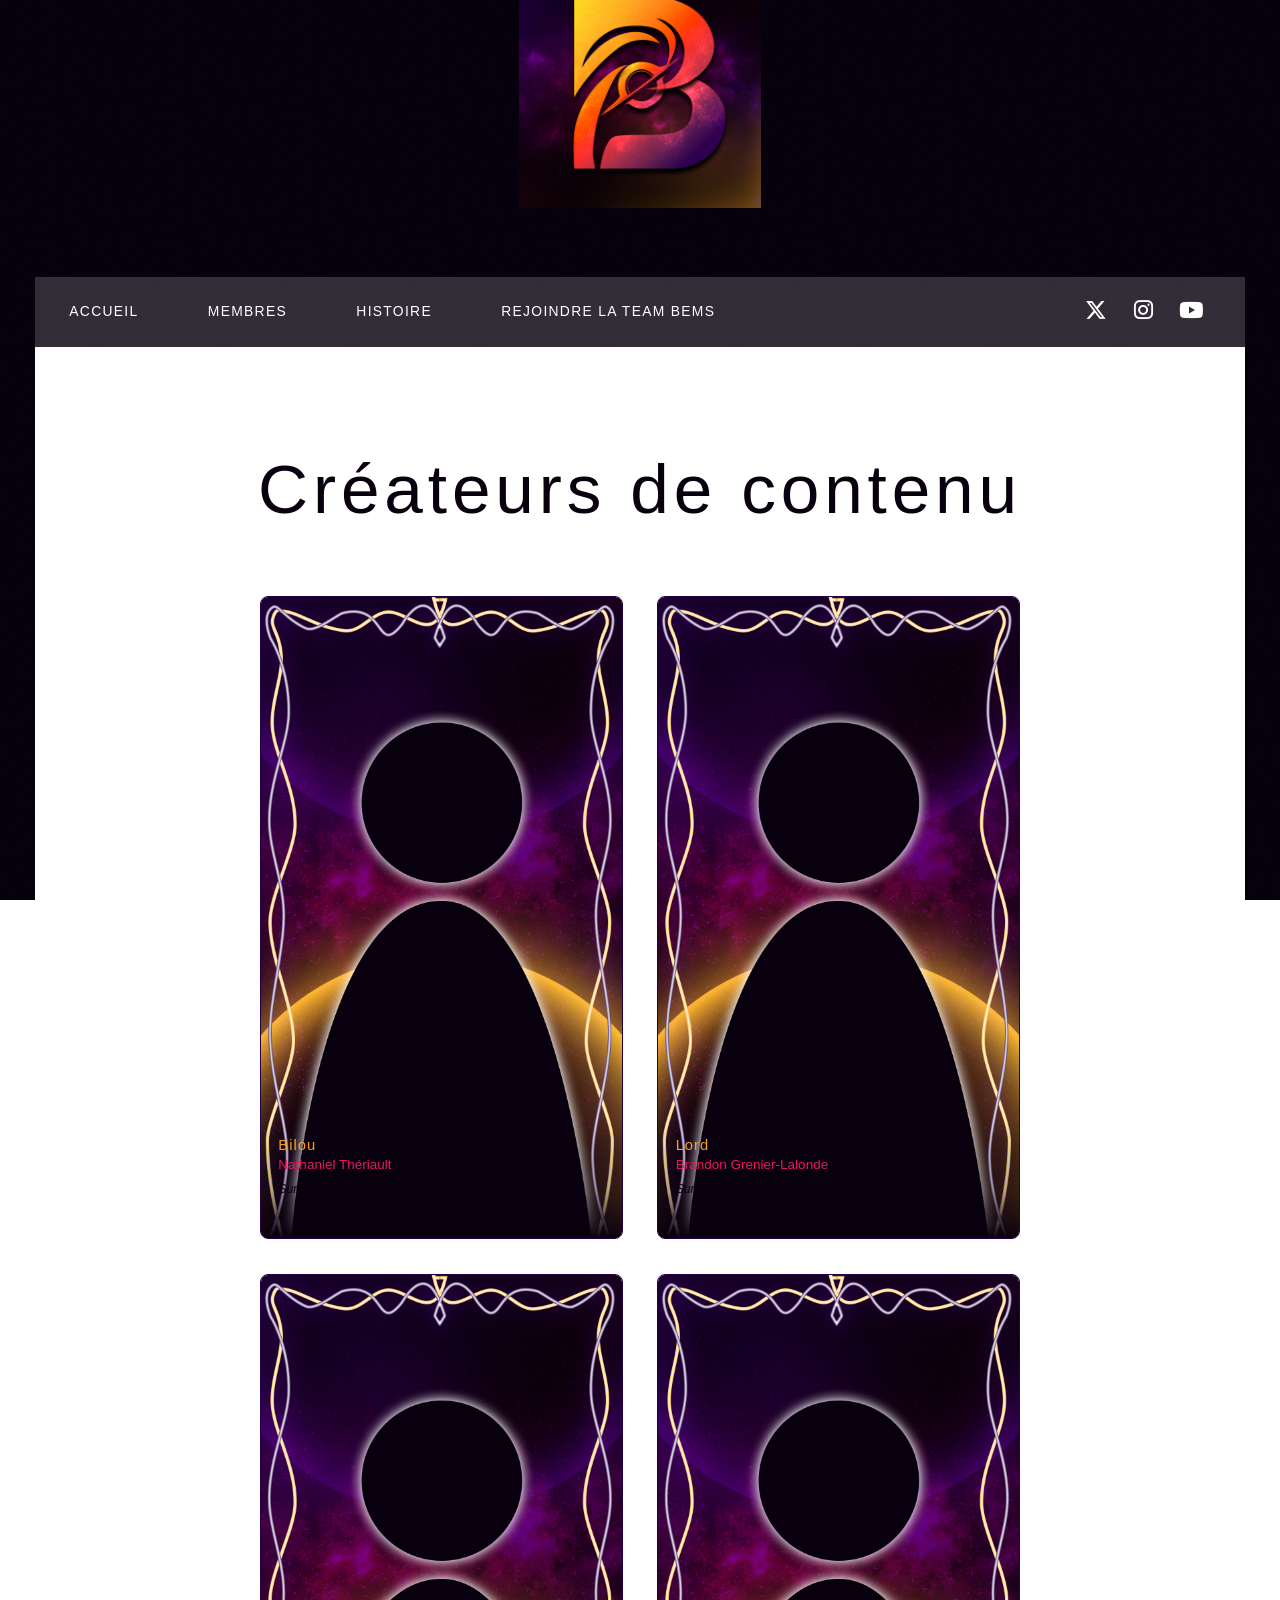
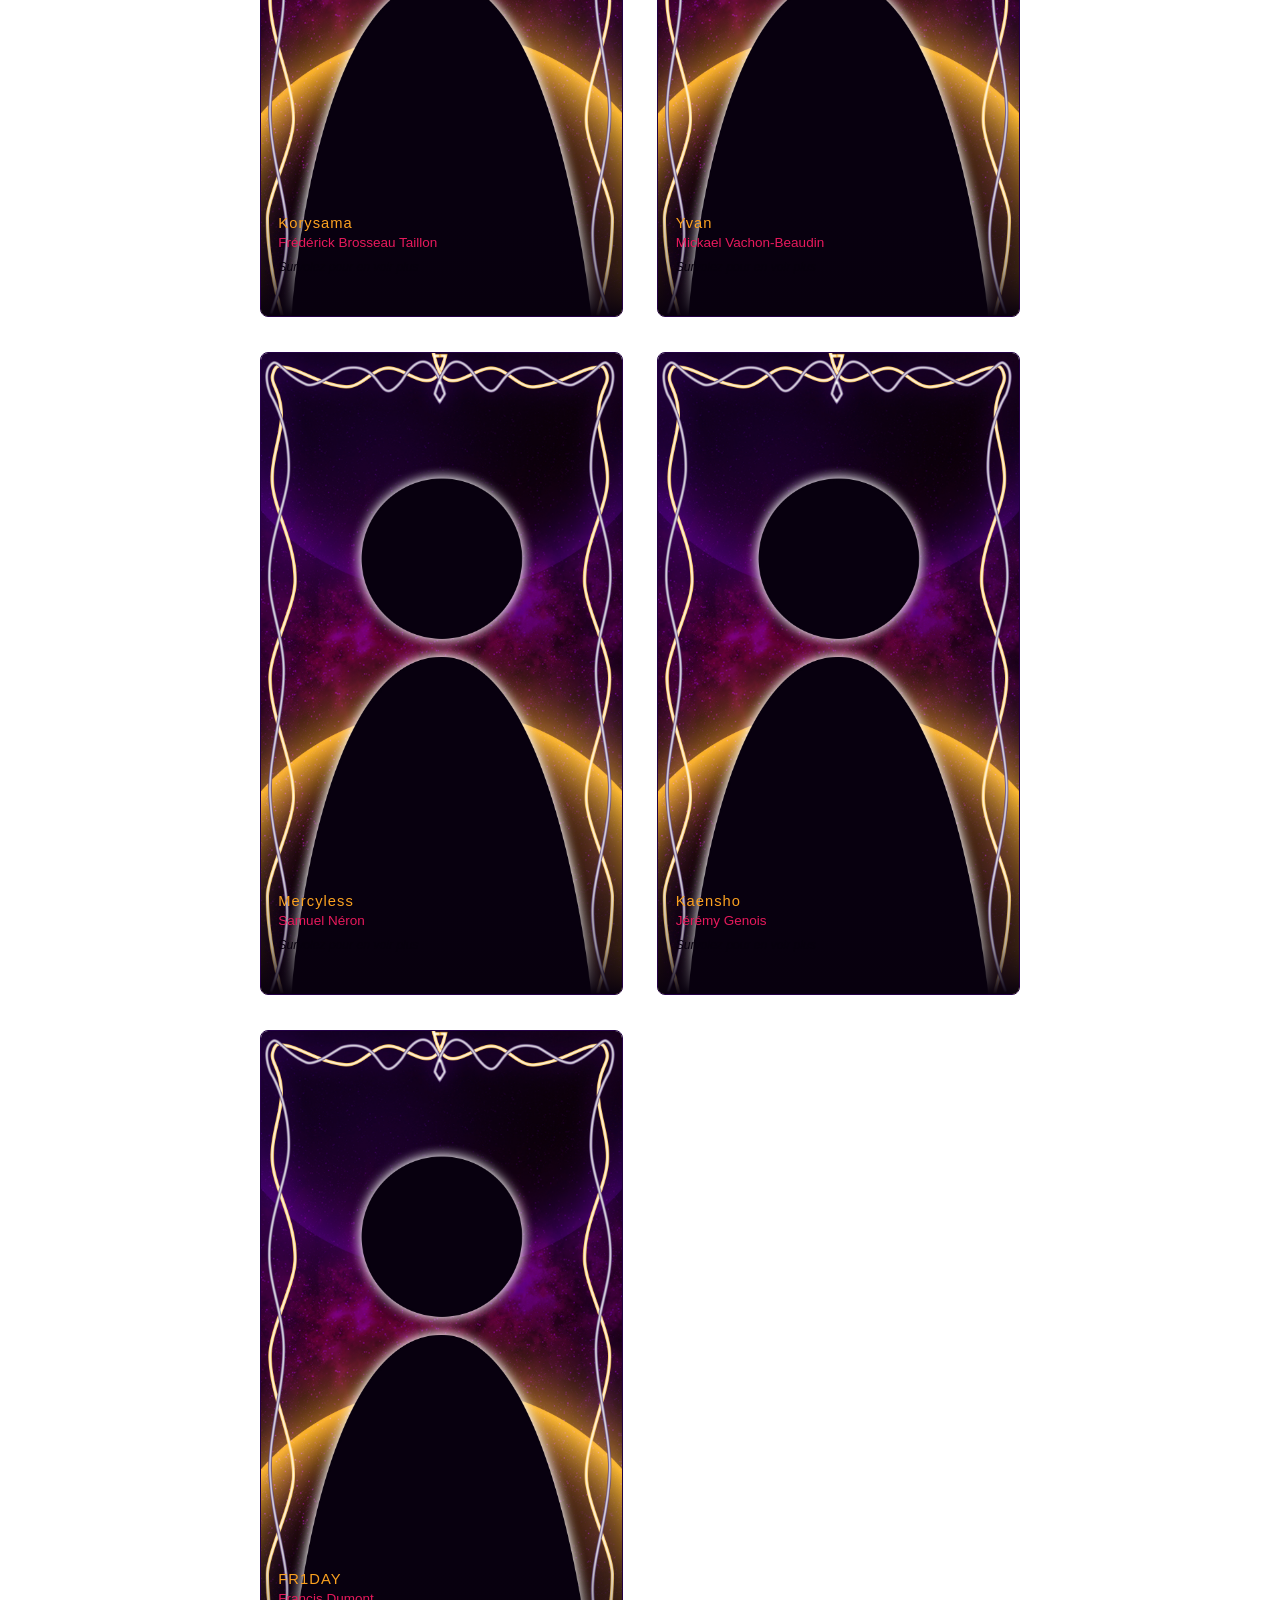
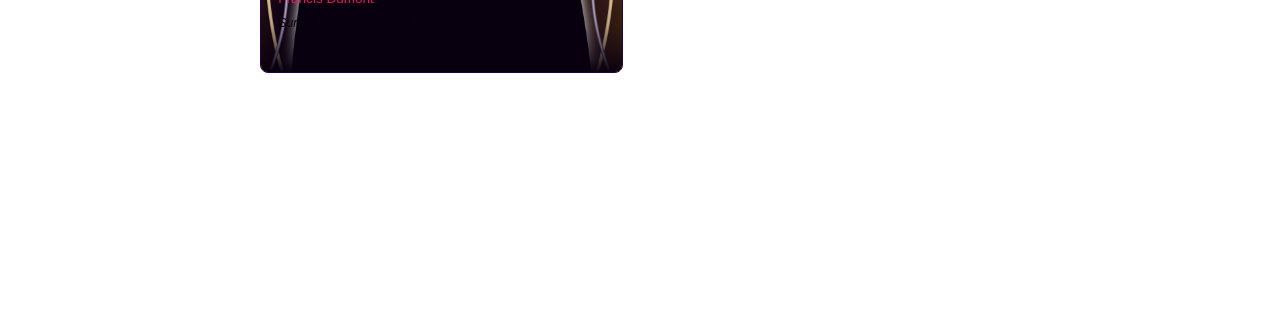
==== createurs-de-contenu/index.html @ 6df8963e "Updated from Publii" ====
<!DOCTYPE html><html lang="fr"><head><meta charset="utf-8"><meta http-equiv="X-UA-Compatible" content="IE=edge"><meta name="viewport" content="width=device-width,initial-scale=1,user-scalable=no"><title>Créateurs de contenu - Team BEMS</title><meta name="description" content="Bilou Nathaniel Thériault Survolez pour en voir plus Brandon Grenier-Lalonde Survolez pour en voir plus Frédérick Brosseau Taillon Survolez pour en voir plus&hellip;"><meta name="generator" content="Publii Open-Source CMS for Static Site"><link rel="canonical" href="./../createurs-de-contenu/"><link rel="shortcut icon" href="./../media/website/Logo-BEMS-2026.jpg" type="image/x-icon"><link rel="stylesheet" href="./../assets/css/fontawesome-all.min.css?v=85514f933f9e0b82460af63f1a403fa5"><link rel="stylesheet" href="./../assets/css/style.css?v=b122b9ea8c5e8290b4e8c5a3d21a4b09"><noscript><link rel="stylesheet" href="./../assets/css/noscript.css?v=0674c292c8e37336effd100b6e788a7c"></noscript><script type="application/ld+json">{"@context":"http://schema.org","@type":"Article","mainEntityOfPage":{"@type":"WebPage","@id":"./../createurs-de-contenu/"},"headline":"Créateurs de contenu","datePublished":"2026-04-02T18:26-04:00","dateModified":"2026-04-03T17:30-04:00","image":{"@type":"ImageObject","url":"./../media/website/Logo-BEMS-2026-2.jpg","height":1000,"width":1000},"description":"Bilou Nathaniel Thériault Survolez pour en voir plus Brandon Grenier-Lalonde Survolez pour en voir plus Frédérick Brosseau Taillon Survolez pour en voir plus&hellip;","author":{"@type":"Person","name":"Nathaniel Thériault","url":"./../authors/nathaniel-theriault/"},"publisher":{"@type":"Organization","name":"Nathaniel Thériault","logo":{"@type":"ImageObject","url":"./../media/website/Logo-BEMS-2026-2.jpg","height":1000,"width":1000}}}</script><style>#wrapper > .bg {
               background-image: url(./../assets/images/overlay.png), linear-gradient(0deg, rgba(0, 0, 0, 0.1), rgba(0, 0, 0, 0.1)), url();
           }</style><noscript><style>img[loading] {
                    opacity: 1;
                }</style></noscript></head><body class="is-preload page-template"><div id="wrapper"><header id="header"><a class="logo logo-image" href="./../"><img src="./../media/website/Logo-BEMS-2026-2.jpg" alt="Team BEMS" width="1000" height="1000"></a></header><nav id="nav"><ul class="links"><li><a href="./../" target="_self">Accueil</a></li><li><a href="./../membres/">Membres</a></li><li><a href="./../lhistoire-de-la-team-bems/" target="_self">Histoire</a></li><li><a href="./../rejoindre-la-team-bems/" target="_self">Rejoindre la Team BEMS</a></li></ul><ul class="icons"><li><a href="https://x.com/TeamBEMS" class="icon brands fa-x-twitter"><span class="label">Twitter</span></a></li><li><a href="https://www.instagram.com/team_bems" class="icon brands fa-instagram"><span class="label">Instagram</span></a></li><li><a href="https://www.youtube.com/@teambems" class="icon brands fa-youtube"><span class="label">YouTube</span></a></li></ul></nav><main id="main"><article class="post"><header class="major"><h1>Créateurs de contenu</h1><p class="post__inner"></p></header><div class="post__inner post__entry"><div><div class="bems-creators-grid"><div class="bems-creator-card"><img loading="lazy" src="/media/files/placeholder-membres.jpg" alt="Bilou" data-is-external-image="true"><div class="bems-creator-overlay"><h3>Bilou</h3><p class="realname">Nathaniel Thériault</p><p class="bems-creator-hint">Survolez pour en voir plus</p><div class="bems-creator-socials"><a href="https://www.youtube.com/@bemsbilou" title="YouTube"><i class="fab fa-youtube"></i></a> <a href="https://www.twitch.tv/bems_bilou" title="Twitch"><i class="fab fa-twitch"></i></a> <a href="https://www.tiktok.com/@bems_bilou" title="TikTok"><i class="fab fa-tiktok"></i></a> <a href="https://x.com/BEMS_Bilou" title="X"><i class="fab fa-x-twitter"></i></a> <a href="https://www.instagram.com/bems_bilou" title="Instagram"><i class="fab fa-instagram"></i></a> <a href="https://www.facebook.com/BiBoy22l" title="Facebook"><i class="fab fa-facebook"></i></a></div><a class="voir-profil" href="/membre-bilou/">Voir le profil →</a></div></div><div class="bems-creator-card"><img loading="lazy" src="/media/files/placeholder-membres.jpg" alt="Lord" data-is-external-image="true"><div class="bems-creator-overlay"><h3>Lord</h3><p class="realname">Brandon Grenier-Lalonde</p><p class="bems-creator-hint">Survolez pour en voir plus</p><div class="bems-creator-socials"><a href="https://www.twitch.tv/bems_lord" title="Twitch"><i class="fab fa-twitch"></i></a></div><a class="voir-profil" href="/membre-lord/">Voir le profil →</a></div></div><div class="bems-creator-card"><img loading="lazy" src="/media/files/placeholder-membres.jpg" alt="Korysama" data-is-external-image="true"><div class="bems-creator-overlay"><h3>Korysama</h3><p class="realname">Frédérick Brosseau Taillon</p><p class="bems-creator-hint">Survolez pour en voir plus</p><div class="bems-creator-socials"><a href="https://www.twitch.tv/bems_korysama" title="Twitch"><i class="fab fa-twitch"></i></a> <a href="https://x.com/SDore35475" title="X"><i class="fab fa-x-twitter"></i></a></div><a class="voir-profil" href="/membre-korysama/">Voir le profil →</a></div></div><div class="bems-creator-card"><img loading="lazy" src="/media/files/placeholder-membres.jpg" alt="Yvan" data-is-external-image="true"><div class="bems-creator-overlay"><h3>Yvan</h3><p class="realname">Mickael Vachon-Beaudin</p><p class="bems-creator-hint">Survolez pour en voir plus</p><div class="bems-creator-socials"><a href="https://www.twitch.tv/bems_yvan" title="Twitch"><i class="fab fa-twitch"></i></a> <a href="https://www.tiktok.com/@bems_yvan" title="TikTok"><i class="fab fa-tiktok"></i></a> <a href="https://www.instagram.com/bems_yvan" title="Instagram"><i class="fab fa-instagram"></i></a></div><a class="voir-profil" href="/membre-yvan/">Voir le profil →</a></div></div><div class="bems-creator-card"><img loading="lazy" src="/media/files/placeholder-membres.jpg" alt="Mercyless" data-is-external-image="true"><div class="bems-creator-overlay"><h3>Mercyless</h3><p class="realname">Samuel Néron</p><p class="bems-creator-hint">Survolez pour en voir plus</p><div class="bems-creator-socials"><a href="https://www.youtube.com/channel/UC285VWlPebuUxWFPDwal5Hg" title="YouTube"><i class="fab fa-youtube"></i></a> <a href="https://www.twitch.tv/bems_m3rcyless" title="Twitch"><i class="fab fa-twitch"></i></a> <a href="https://www.tiktok.com/@bems_m3rcyless" title="TikTok"><i class="fab fa-tiktok"></i></a> <a href="https://x.com/Hellboy13K" title="X"><i class="fab fa-x-twitter"></i></a> <a href="https://www.instagram.com/bems_m3rcylove" title="Instagram"><i class="fab fa-instagram"></i></a></div><a class="voir-profil" href="/membre-mercyless/">Voir le profil →</a></div></div><div class="bems-creator-card"><img loading="lazy" src="/media/files/placeholder-membres.jpg" alt="Kaensho" data-is-external-image="true"><div class="bems-creator-overlay"><h3>Kaensho</h3><p class="realname">Jérémy Genois</p><p class="bems-creator-hint">Survolez pour en voir plus</p><div class="bems-creator-socials"><a href="https://www.twitch.tv/bems_kaensho" title="Twitch"><i class="fab fa-twitch"></i></a></div><a class="voir-profil" href="/membre-kaensho/">Voir le profil →</a></div></div><div class="bems-creator-card"><img loading="lazy" src="/media/files/placeholder-membres.jpg" alt="FR1DAY" data-is-external-image="true"><div class="bems-creator-overlay"><h3>FR1DAY</h3><p class="realname">Francis Dumont</p><p class="bems-creator-hint">Survolez pour en voir plus</p><div class="bems-creator-socials"><a href="https://www.youtube.com/@BEMS_FR1DAY" title="YouTube"><i class="fab fa-youtube"></i></a> <a href="https://www.twitch.tv/bems_fr1day" title="Twitch"><i class="fab fa-twitch"></i></a> <a href="https://www.tiktok.com/@bems_fr1day" title="TikTok"><i class="fab fa-tiktok"></i></a></div><a class="voir-profil" href="/membre-fr1day/">Voir le profil →</a></div></div></div></div><p></p></div></article></main><footer id="copyright"><ul><li>© Team BEMS</li><li>Team BEMS™</li></ul></footer></div><script src="./../assets/js/jquery.min.js?v=c9771cc3e90e18f5336eedbd0fffb2cf"></script><script src="./../assets/js/jquery.scrollex.min.js?v=f89065e3d988006af9791b44561d7c90"></script><script src="./../assets/js/jquery.scrolly.min.js?v=1ed5a78bde1476875a40f6b9ff44fc14"></script><script src="./../assets/js/browser.min.js?v=c07298dd19048a8a69ad97e754dfe8d0"></script><script src="./../assets/js/breakpoints.min.js?v=81a479eb099e3b187613943b085923b8"></script><script src="./../assets/js/util.min.js?v=4201a626f8c9b614a663b3a1d7d82615"></script><script src="./../assets/js/main.min.js?v=56233c354bd814758be8bff42f7e13a5"></script><script>/*<![CDATA[*/var images=document.querySelectorAll("img[loading]");for(var i=0;i<images.length;i++){if(images[i].complete){images[i].classList.add("is-loaded")}else{images[i].addEventListener("load",function(){this.classList.add("is-loaded")},false)}};/*]]>*/</script></body></html>
---- assets/css/style.css ----
:root{--body-font:-apple-system,BlinkMacSystemFont,"Segoe UI",Roboto,Oxygen,Ubuntu,Cantarell,"Fira Sans","Droid Sans","Helvetica Neue",Arial,sans-serif,"Apple Color Emoji","Segoe UI Emoji","Segoe UI Symbol";--heading-font:-apple-system,BlinkMacSystemFont,"Segoe UI",Roboto,Oxygen,Ubuntu,Cantarell,"Fira Sans","Droid Sans","Helvetica Neue",Arial,sans-serif,"Apple Color Emoji","Segoe UI Emoji","Segoe UI Symbol";--logo-font:var(--heading-font);--menu-font:var(--heading-font);--font-weight-normal:400;--font-weight-bold:700;--line-height:2.3;--letter-spacing:0em;--headings-weight:700;--headings-transform:none;--headings-style:normal;--headings-letter-spacing:0.07em;--headings-line-height:1.5;--color:#08000E}a,abbr,acronym,address,applet,article,aside,audio,b,big,blockquote,body,canvas,caption,center,cite,code,dd,del,details,dfn,div,dl,dt,em,embed,fieldset,figcaption,figure,footer,form,h1,h2,h3,h4,h5,h6,header,hgroup,html,i,iframe,img,ins,kbd,label,legend,li,mark,menu,nav,object,ol,output,p,pre,q,ruby,s,samp,section,small,span,strike,strong,sub,summary,sup,table,tbody,td,tfoot,th,thead,time,tr,tt,u,ul,var,video{margin:0;padding:0;border:0;font-size:100%;font:inherit;vertical-align:baseline}article,aside,details,figcaption,figure,footer,header,hgroup,menu,nav,section{display:block}body{line-height:1}ol,ul{list-style:none}blockquote,q{quotes:none}blockquote:after,blockquote:before,q:after,q:before{content:"";content:none}table{border-collapse:collapse;border-spacing:0}body{-webkit-text-size-adjust:none}mark{background-color:transparent;color:inherit}input::-moz-focus-inner{border:0;padding:0}input,select,textarea{-moz-appearance:none;-webkit-appearance:none;-ms-appearance:none;appearance:none}@-ms-viewport{width:device-width}body{-ms-overflow-style:scrollbar}@media screen and (max-width:480px){body,html{min-width:320px}}html{-webkit-box-sizing:border-box;box-sizing:border-box}*,:after,:before{-webkit-box-sizing:inherit;box-sizing:inherit}body{background-color:8000e}body.is-preload *,body.is-preload :after,body.is-preload :before{-webkit-animation:none!important;animation:none!important;-webkit-transition:none!important;transition:none!important}html{font-size:16pt}@media screen and (max-width:1680px){html{font-size:14pt}}@media screen and (max-width:1280px){html{font-size:13pt}}body{color:#08000e}body,input,select,textarea{font-family:var(--body-font);font-variation-settings:"wght" var(--font-weight-normal);font-size:1rem;letter-spacing:var(--letter-spacing);line-height:var(--line-height)}a{-webkit-transition:color .2s ease-in-out,background-color .2s ease-in-out,border-color .2s ease-in-out,box-shadow .2s ease-in-out;-webkit-transition:color .2s ease-in-out,background-color .2s ease-in-out,border-color .2s ease-in-out,-webkit-box-shadow .2s ease-in-out;transition:color .2s ease-in-out,background-color .2s ease-in-out,border-color .2s ease-in-out,-webkit-box-shadow .2s ease-in-out;transition:color .2s ease-in-out,background-color .2s ease-in-out,border-color .2s ease-in-out,box-shadow .2s ease-in-out;transition:color .2s ease-in-out,background-color .2s ease-in-out,border-color .2s ease-in-out,box-shadow .2s ease-in-out,-webkit-box-shadow .2s ease-in-out;border-bottom:dotted 1px;text-decoration:none}a:hover{border-bottom-color:transparent}b,strong{font-variation-settings:"wght" var(--font-weight-bold)}em,i{font-style:italic}p{text-align:justify;margin:0 0 2rem 0}h1,h2,h3,h4,h5,h6{font-family:var(--heading-font);font-variation-settings:"wght" var(--headings-weight);font-style:var(--headings-style);line-height:var(--headings-line-height);letter-spacing:var(--headings-letter-spacing);text-transform:var(--headings-transform);margin:0 0 1rem 0}h1 a,h2 a,h3 a,h4 a,h5 a,h6 a{border-bottom:0;color:inherit;text-decoration:none}h1{font-size:4rem;line-height:1.1;margin:0 0 2rem 0}h2{font-size:1.75rem;line-height:1.3;margin:0 0 1.5rem 0}h3{font-size:1.25rem;margin:0 0 1.5rem 0}h4{font-size:1rem}h5{font-size:.9rem}h6{font-size:.8rem}sub{font-size:.8rem;position:relative;top:.5rem}sup{font-size:.8rem;position:relative;top:-.5rem}blockquote{border-left:solid 4px;font-style:italic;margin:0 0 2rem 0;padding:.5rem 0 .5rem 2rem}code{border:solid 2px;font-family:"Courier New",monospace;font-size:.9rem;margin:0 .25rem;padding:.25rem .65rem}pre{-webkit-overflow-scrolling:touch;font-family:"Courier New",monospace;font-size:.9rem;margin:0 0 2rem 0}pre code{display:block;line-height:1.75;padding:1rem 1.5rem;overflow-x:auto}hr{border:0;border-bottom:solid 2px;margin:3rem 0}hr.major{margin:5rem 0}.align-left{text-align:left}.align-center{text-align:center}.align-right{text-align:right}input,select,textarea{color:#08000e}a{color:#08000e;border-bottom-color:rgba(33,41,49,.5)}a:hover{border-bottom-color:transparent;color:var(--color)!important}b,strong{color:#08000e}h1,h2,h3,h4,h5,h6{color:#08000e}blockquote{border-left-color:#eee}code{background:rgba(220,220,220,.25);border-color:#eee}hr{border-bottom-color:#eee}.box{border:solid 2px;margin-bottom:2rem;padding:1.5rem}.box>:last-child,.box>:last-child>:last-child,.box>:last-child>:last-child>:last-child{margin-bottom:0}.box.alt{border:0;border-radius:0;padding:0}.box{border-color:#eee}.button,button,input[type=button],input[type=reset],input[type=submit]{-moz-appearance:none;-webkit-appearance:none;-ms-appearance:none;appearance:none;-webkit-transition:background-color .2s ease-in-out,box-shadow .2s ease-in-out,color .2s ease-in-out;-webkit-transition:background-color .2s ease-in-out,color .2s ease-in-out,-webkit-box-shadow .2s ease-in-out;transition:background-color .2s ease-in-out,color .2s ease-in-out,-webkit-box-shadow .2s ease-in-out;transition:background-color .2s ease-in-out,box-shadow .2s ease-in-out,color .2s ease-in-out;transition:background-color .2s ease-in-out,box-shadow .2s ease-in-out,color .2s ease-in-out,-webkit-box-shadow .2s ease-in-out;border:0;border-radius:0;cursor:pointer;display:inline-block;font-family:var(--heading-font);font-size:.8rem;font-variation-settings:"wght" var(--headings-weight);letter-spacing:.075em;height:3rem;line-height:3rem;padding:0 2rem;text-align:center;text-decoration:none;text-transform:uppercase;white-space:nowrap}.button.icon:before,button.icon:before,input[type=button].icon:before,input[type=reset].icon:before,input[type=submit].icon:before{margin-right:.5rem}.button.icon.solo,button.icon.solo,input[type=button].icon.solo,input[type=reset].icon.solo,input[type=submit].icon.solo{position:relative;width:4rem;height:4rem;line-height:4rem;border-radius:4rem;text-indent:4rem;overflow:hidden;padding:0;white-space:nowrap}.button.icon.solo:before,button.icon.solo:before,input[type=button].icon.solo:before,input[type=reset].icon.solo:before,input[type=submit].icon.solo:before{position:absolute;display:block;top:0;left:0;width:inherit;height:inherit;line-height:inherit;font-size:1.25rem;margin-right:0;text-align:center;text-indent:0}.button.fit,button.fit,input[type=button].fit,input[type=reset].fit,input[type=submit].fit{width:100%}.button.small,button.small,input[type=button].small,input[type=reset].small,input[type=submit].small{font-size:.7rem;height:2.5rem;line-height:2.5rem;padding:0 1.5rem}.button.large,button.large,input[type=button].large,input[type=reset].large,input[type=submit].large{font-size:.9rem;height:3.5rem;line-height:3.5rem;padding:0 2.75rem}@media screen and (max-width:980px){.button,button,input[type=button],input[type=reset],input[type=submit]{font-size:.9rem;height:3.25rem;line-height:3.25rem}.button.large,button.large,input[type=button].large,input[type=reset].large,input[type=submit].large{font-size:1rem;height:3.75rem;line-height:3.75rem}}.button.disabled,.button:disabled,button.disabled,button:disabled,input[type=button].disabled,input[type=button]:disabled,input[type=reset].disabled,input[type=reset]:disabled,input[type=submit].disabled,input[type=submit]:disabled{pointer-events:none;opacity:.25}.button,button,input[type=button],input[type=reset],input[type=submit]{background-color:transparent;-webkit-box-shadow:inset 0 0 0 2px #08000e;box-shadow:inset 0 0 0 2px #08000e;color:#08000e}.button:hover,button:hover,input[type=button]:hover,input[type=reset]:hover,input[type=submit]:hover{-webkit-box-shadow:inset 0 0 0 2px var(--color);box-shadow:inset 0 0 0 2px var(--color);color:var(--color)}.button.primary,button.primary,input[type=button].primary,input[type=reset].primary,input[type=submit].primary{background-color:#08000e;-webkit-box-shadow:none;box-shadow:none;color:#fff!important}.button.primary:hover,button.primary:hover,input[type=button].primary:hover,input[type=reset].primary:hover,input[type=submit].primary:hover{background-color:var(--color)}form{margin:0 0 2rem 0}form>:last-child{margin-bottom:0}form>.fields{display:-moz-flex;display:-ms-flex;display:flex;-ms-flex-wrap:wrap;flex-wrap:wrap;width:calc(100% + 3rem);margin:-1.5rem 0 2rem -1.5rem}form>.fields>.field{-moz-flex-grow:0;-ms-flex-grow:0;flex-grow:0;-ms-flex-shrink:0;flex-shrink:0;padding:1.5rem 0 0 1.5rem;width:calc(100% - 1.5rem)}form>.fields>.field.half{width:calc(50% - .75rem)}form>.fields>.field.third{width:calc(100%/3 - .5rem)}form>.fields>.field.quarter{width:calc(25% - .375rem)}@media screen and (max-width:480px){form>.fields{width:calc(100% + 3rem);margin:-1.5rem 0 2rem -1.5rem}form>.fields>.field{padding:1.5rem 0 0 1.5rem;width:calc(100% - 1.5rem)}form>.fields>.field.half{width:calc(100% - 1.5rem)}form>.fields>.field.third{width:calc(100% - 1.5rem)}form>.fields>.field.quarter{width:calc(100% - 1.5rem)}}label{display:block;font-family:var(--heading-font);font-variation-settings:"wght" var(--headings-weight);line-height:1.5;letter-spacing:.075em;font-size:.8rem;text-transform:uppercase;margin:0 0 .75rem 0}@media screen and (max-width:980px){label{font-size:.9rem}}input[type=email],input[type=password],input[type=text],select,textarea{-moz-appearance:none;-webkit-appearance:none;-ms-appearance:none;appearance:none;background:0 0;border-radius:0;border:solid 2px;color:inherit;display:block;outline:0;padding:0 1rem;text-decoration:none;width:100%}input[type=email]:invalid,input[type=password]:invalid,input[type=text]:invalid,select:invalid,textarea:invalid{-webkit-box-shadow:none;box-shadow:none}select{background-size:1.25rem;background-repeat:no-repeat;background-position:calc(100% - 1rem) center;height:3rem;padding-right:3rem;text-overflow:ellipsis}select:focus::-ms-value{background-color:transparent}select::-ms-expand{display:none}input[type=email],input[type=password],input[type=text],select{height:3rem}textarea{padding:.75rem 1rem}input[type=checkbox],input[type=radio]{-moz-appearance:none;-webkit-appearance:none;-ms-appearance:none;appearance:none;display:block;float:left;margin-right:-2rem;opacity:0;width:1rem;z-index:-1}input[type=checkbox]+label,input[type=radio]+label{text-decoration:none;cursor:pointer;display:inline-block;font-size:1rem;letter-spacing:0;font-family:var(--body-font);text-transform:none;font-variation-settings:"wght" var(--font-weight-normal);padding-left:2.8rem;padding-right:1rem;position:relative}input[type=checkbox]+label:before,input[type=radio]+label:before{-moz-osx-font-smoothing:grayscale;-webkit-font-smoothing:antialiased;display:inline-block;font-style:normal;font-variant:normal;text-rendering:auto;line-height:1;text-transform:none!important;font-family:"Font Awesome 6 Free";font-weight:900}input[type=checkbox]+label:before,input[type=radio]+label:before{border-radius:0;border:solid 2px;content:"";display:inline-block;font-size:.8rem;height:1.8rem;left:0;line-height:1.65rem;position:absolute;text-align:center;top:-.125rem;width:1.8rem}input[type=checkbox]:checked+label:before,input[type=radio]:checked+label:before{content:"\f00c"}input[type=checkbox]+label:before{border-radius:0}input[type=radio]+label:before{border-radius:100%}::-webkit-input-placeholder{opacity:1}:-moz-placeholder{opacity:1}::-moz-placeholder{opacity:1}:-ms-input-placeholder{opacity:1}label{color:#08000e}input[type=email],input[type=password],input[type=text],select,textarea{border-color:#eee}input[type=email]:focus,input[type=password]:focus,input[type=text]:focus,select:focus,textarea:focus{border-color:var(--color)}select{background-image:url("data:image/svg+xml;charset=utf8,%3Csvg xmlns='http://www.w3.org/2000/svg' width='40' height='40' preserveAspectRatio='none' viewBox='0 0 40 40'%3E%3Cpath d='M9.4,12.3l10.4,10.4l10.4-10.4c0.2-0.2,0.5-0.4,0.9-0.4c0.3,0,0.6,0.1,0.9,0.4l3.3,3.3c0.2,0.2,0.4,0.5,0.4,0.9 c0,0.4-0.1,0.6-0.4,0.9L20.7,31.9c-0.2,0.2-0.5,0.4-0.9,0.4c-0.3,0-0.6-0.1-0.9-0.4L4.3,17.3c-0.2-0.2-0.4-0.5-0.4-0.9 c0-0.4,0.1-0.6,0.4-0.9l3.3-3.3c0.2-0.2,0.5-0.4,0.9-0.4S9.1,12.1,9.4,12.3z' fill='%23eeeeee' /%3E%3C/svg%3E")}select option{background-color:#fff;color:#08000e}.select-wrapper:before{color:#eee}input[type=checkbox]+label,input[type=radio]+label{color:#08000e}input[type=checkbox]+label:before,input[type=radio]+label:before{border-color:#eee}input[type=checkbox]:checked+label:before,input[type=radio]:checked+label:before{background-color:#08000e;border-color:#08000e;color:#fff}input[type=checkbox]:focus+label:before,input[type=radio]:focus+label:before{border-color:var(--color)}::-webkit-input-placeholder{color:#909498!important}:-moz-placeholder{color:#909498!important}::-moz-placeholder{color:#909498!important}:-ms-input-placeholder{color:#909498!important}.formerize-placeholder{color:#909498!important}.icon{text-decoration:none;border-bottom:none;position:relative}.icon:before{-moz-osx-font-smoothing:grayscale;-webkit-font-smoothing:antialiased;display:inline-block;font-style:normal;font-variant:normal;text-rendering:auto;line-height:1;text-transform:none!important;font-family:"Font Awesome 6 Free";font-weight:400}.icon>.label{display:none}.icon:before{line-height:inherit}.icon.solid:before{font-weight:900}.icon.brands:before{font-family:"Font Awesome 6 Brands"}.image{border:0;display:inline-block;position:relative}.image img{display:block}.image.left,.image.right{max-width:40%}.image.left img,.image.right img{width:100%}.image.left{float:left;margin:0 2rem 2rem 0;top:.75rem}.image.right{float:right;margin:0 0 2rem 2rem;top:.75rem}.image.fit{display:block;margin:2.5rem 0;width:100%}.image.fit:first-child{margin-top:0}.image.fit img{width:100%}.image.main{display:block;margin:4rem 0;width:100%}.image.main:first-child{margin-top:0}.image.main img{width:100%}@media screen and (max-width:736px){.image.fit{margin:2rem 0}.image.main{margin:2rem 0}}a.image{overflow:hidden}a.image img{-webkit-transition:-webkit-transform .2s ease-out;transition:-webkit-transform .2s ease-out;transition:transform .2s ease-out;transition:transform .2s ease-out,-webkit-transform .2s ease-out}a.image:hover img{-webkit-transform:scale(1.05);transform:scale(1.05)}ul.actions{display:-moz-flex;display:-ms-flex;display:flex;cursor:default;list-style:none;margin-left:-1rem;padding-left:0}ul.actions li{padding:0 0 0 1rem;vertical-align:middle}ul.actions.special{-moz-justify-content:center;-ms-justify-content:center;justify-content:center;width:100%;margin-left:0}ul.actions.special li:first-child{padding-left:0}ul.actions.stacked{-moz-flex-direction:column;-ms-flex-direction:column;flex-direction:column;margin-left:0}ul.actions.stacked li{padding:1.3rem 0 0 0}ul.actions.stacked li:first-child{padding-top:0}ul.actions.fit{width:calc(100% + 1rem)}ul.actions.fit li{-moz-flex-grow:1;-ms-flex-grow:1;flex-grow:1;-ms-flex-shrink:1;flex-shrink:1;width:100%}ul.actions.fit li>*{width:100%}ul.actions.fit.stacked{width:100%}@media screen and (max-width:480px){ul.actions:not(.fixed){-moz-flex-direction:column;-ms-flex-direction:column;flex-direction:column;margin-left:0;width:100%!important}ul.actions:not(.fixed) li{-moz-flex-grow:1;-ms-flex-grow:1;flex-grow:1;-ms-flex-shrink:1;flex-shrink:1;padding:1rem 0 0 0;text-align:center;width:100%}ul.actions:not(.fixed) li>*{width:100%}ul.actions:not(.fixed) li:first-child{padding-top:0}ul.actions:not(.fixed) li .button,ul.actions:not(.fixed) li button,ul.actions:not(.fixed) li input[type=button],ul.actions:not(.fixed) li input[type=reset],ul.actions:not(.fixed) li input[type=submit]{width:100%}ul.actions:not(.fixed) li .button.icon:before,ul.actions:not(.fixed) li button.icon:before,ul.actions:not(.fixed) li input[type=button].icon:before,ul.actions:not(.fixed) li input[type=reset].icon:before,ul.actions:not(.fixed) li input[type=submit].icon:before{margin-left:-.5rem}}ul.icons{cursor:default;list-style:none;padding-left:0}ul.icons li{display:inline-block;padding:0 .5rem 0 0;vertical-align:middle}ul.icons li:last-child{padding-right:0}ul.icons li .icon:before{width:2.25rem;height:2.25rem;line-height:2.25rem;display:inline-block;text-align:center;border-radius:100%;font-size:1.25rem}ul.icons.alt li .icon:before{-webkit-transition:color .2s ease-in-out,background-color .2s ease-in-out,border-color .2s ease-in-out,box-shadow .2s ease-in-out;-webkit-transition:color .2s ease-in-out,background-color .2s ease-in-out,border-color .2s ease-in-out,-webkit-box-shadow .2s ease-in-out;transition:color .2s ease-in-out,background-color .2s ease-in-out,border-color .2s ease-in-out,-webkit-box-shadow .2s ease-in-out;transition:color .2s ease-in-out,background-color .2s ease-in-out,border-color .2s ease-in-out,box-shadow .2s ease-in-out;transition:color .2s ease-in-out,background-color .2s ease-in-out,border-color .2s ease-in-out,box-shadow .2s ease-in-out,-webkit-box-shadow .2s ease-in-out;font-size:1rem}ol{list-style:decimal;margin:0 0 2rem 0;padding-left:1.25rem}ol li{padding-left:.25rem}ul{list-style:disc;margin:0 0 2rem 0;padding-left:1rem}ul li{padding-left:.5rem}ul.divided{list-style:none;padding-left:0}ul.divided li{border-top:solid 1px;padding:.5rem 0}ul.divided li:first-child{border-top:0;padding-top:0}dl{margin:0 0 2rem 0}dl dt{display:block;font-variation-settings:"wght" var(--font-weight-bold);margin:0 0 1rem 0}dl dd{margin-left:2rem}ul.divided li{border-top-color:#eee}ul.icons li a.icon:hover:before{color:var(--color)}ul.icons.alt li .icon:before{-webkit-box-shadow:inset 0 0 0 2px #eee;box-shadow:inset 0 0 0 2px #eee}ul.icons.alt li a.icon:hover:before{-webkit-box-shadow:inset 0 0 0 2px var(--color);box-shadow:inset 0 0 0 2px var(--color)}article.special,section.special{text-align:center}header{cursor:default}header>.date{display:block;font-size:.8rem;margin:0 0 1rem 0;position:relative}header>p{font-style:italic}header>h1+p{font-size:1.1rem;margin-top:-.5rem;line-height:2}header>h2+p{font-size:1rem;margin-top:-.75rem}header>h3+p{font-size:.9rem;margin-top:-.75rem}header>h4+p{font-size:.8rem;margin-top:-.75rem}header.major{margin:0 0 4rem 0;text-align:center}header.major>:last-child{margin-bottom:0}header.major>p{margin-top:0;text-align:center}header.major>.date{font-size:1rem;margin:0 0 4rem 0}header.major>.date:after,header.major>.date:before{content:"";display:block;position:absolute;top:50%;width:calc(50% - 6rem);border-top:solid 2px}header.major>.date:before{left:0}header.major>.date:after{right:0}@media screen and (max-width:980px){header br{display:none}}@media screen and (max-width:736px){header.major{margin:0 0 2rem 0}}header.major .date:after,header.major .date:before{border-top-color:#eee}.table-wrapper{-webkit-overflow-scrolling:touch;overflow-x:auto}table{margin:0 0 2rem 0;vertical-align:top;text-align:left;width:100%}@media screen and (min-width:481px){table{display:block;overflow-x:auto}}table tbody tr{border:solid 1px;border-left:0;border-right:0}table td{padding:.75rem .75rem}table th{font-family:var(--heading-font);font-size:.8rem;font-variation-settings:"wght" var(--headings-weight);letter-spacing:.075em;line-height:1.5;padding:0 .75rem .75rem .75rem;text-align:left;text-transform:uppercase}@media screen and (max-width:980px){table th{font-size:.9rem}}table thead{border-bottom:solid 2px}table tfoot{border-top:solid 2px}table.alt{border-collapse:separate}table.alt tbody tr td{border:solid 1px;border-left-width:0;border-top-width:0}table.alt tbody tr td:first-child{border-left-width:1px}table.alt tbody tr:first-child td{border-top-width:1px}table.alt thead{border-bottom:0}table.alt tfoot{border-top:0}table tbody tr{border-color:#eee}table tbody tr:nth-child(odd){background-color:rgba(220,220,220,.25)}table th{color:#08000e}table thead{border-bottom-color:#eee}table tfoot{border-top-color:#eee}table.alt tbody tr td{border-color:#eee}.pagination{display:-moz-inline-flex;display:-ms-inline-flex;display:inline-flex;-moz-user-select:none;-webkit-user-select:none;-ms-user-select:none;user-select:none;cursor:default;flex-wrap:wrap;list-style:none;margin:0 0 2rem 2px;padding:0}.pagination a,.pagination span{-webkit-transition:background-color .2s ease-in-out,border-color .2s ease-in-out,box-shadow .2s ease-in-out,color .2s ease-in-out;-webkit-transition:background-color .2s ease-in-out,border-color .2s ease-in-out,color .2s ease-in-out,-webkit-box-shadow .2s ease-in-out;transition:background-color .2s ease-in-out,border-color .2s ease-in-out,color .2s ease-in-out,-webkit-box-shadow .2s ease-in-out;transition:background-color .2s ease-in-out,border-color .2s ease-in-out,box-shadow .2s ease-in-out,color .2s ease-in-out;transition:background-color .2s ease-in-out,border-color .2s ease-in-out,box-shadow .2s ease-in-out,color .2s ease-in-out,-webkit-box-shadow .2s ease-in-out;border:solid 2px;display:inline-block;font-family:var(--heading-font);font-size:.8rem;font-variation-settings:"wght" var(--headings-weight);height:3rem;letter-spacing:.075em;letter-spacing:var(--headings-letter-spacing);line-height:calc(3rem - 4px);margin-left:-2px;min-width:3rem;position:relative;text-align:center;text-decoration:none;text-transform:uppercase}.pagination .next,.pagination .previous{text-decoration:none;padding:0 1.75rem}.pagination .next:before,.pagination .previous:before{-moz-osx-font-smoothing:grayscale;-webkit-font-smoothing:antialiased;display:inline-block;font-style:normal;font-variant:normal;text-rendering:auto;line-height:1;text-transform:none!important;font-family:"Font Awesome 6 Free";font-weight:900}.pagination .next:before,.pagination .previous:before{display:inline-block;color:inherit!important;line-height:inherit}.pagination .previous:before{content:"\f104";margin-right:.9375em}.pagination .next:before{content:"\f105";float:right;margin-left:.9375em}@media screen and (max-width:980px){.pagination a,.pagination span{font-size:.9rem}}@media screen and (max-width:480px){.pagination .extra,.pagination .page{display:none}}.pagination a,.pagination span{border-color:#eee}.pagination a{color:#08000e!important}.pagination a:hover{color:var(--color)!important;border-color:var(--color);z-index:1}.pagination a:hover+a,.pagination a:hover+span{border-left-color:var(--color)}.pagination a.active{background-color:#eee}.pagination span{color:#eee}#wrapper{-webkit-transition:opacity .5s ease;transition:opacity .5s ease;position:relative;z-index:1;overflow:hidden}#wrapper>.bg{position:absolute;top:0;left:0;width:100%;height:100%;background-color:#08000e;background-image:url("../../images/overlay.png"),-webkit-gradient(linear,left bottom,left top,from(rgba(0,0,0,.1)),to(rgba(0,0,0,.1))),url("../../images/bg.jpg");background-image:url("../../images/overlay.png"),linear-gradient(0deg,rgba(0,0,0,.1),rgba(0,0,0,.1)),url("../../images/bg.jpg");background-size:auto,auto,100% auto;background-position:center,center,top center;background-repeat:repeat,no-repeat,no-repeat;background-attachment:scroll,scroll,scroll;z-index:-1}#wrapper>.bg.fixed{position:fixed;width:100vw;height:100vh}#wrapper.fade-in:before{pointer-events:none;-webkit-transition:opacity 1s ease-in-out;transition:opacity 1s ease-in-out;-webkit-transition-delay:0.75s;transition-delay:0.75s;background:8000e;content:"";display:block;height:100%;left:0;opacity:0;position:fixed;top:0;width:100%}body.is-preload #wrapper.fade-in:before{opacity:1}@media screen and (orientation:portrait){#wrapper>.bg{background-size:auto,auto,auto 175%}}#intro{color:#fff;padding:8rem 4rem 6rem 4rem;-moz-align-items:center;-ms-align-items:center;align-items:center;display:-moz-flex;display:-ms-flex;display:flex;-moz-flex-direction:column;-ms-flex-direction:column;flex-direction:column;-moz-justify-content:-moz-flex-end;-ms-justify-content:-ms-flex-end;justify-content:flex-end;-webkit-transition:opacity 1s ease,-webkit-transform 1s ease;transition:opacity 1s ease,-webkit-transform 1s ease;transition:opacity 1s ease,transform 1s ease;transition:opacity 1s ease,transform 1s ease,-webkit-transform 1s ease;position:relative;cursor:default;text-align:center;z-index:1;min-height:100vh}#intro input,#intro select,#intro textarea{color:#fff}#intro a{color:#fff;border-bottom-color:rgba(255,255,255,.5)}#intro a:hover{border-bottom-color:transparent;color:var(--color)!important}#intro b,#intro strong{color:#fff}#intro h1,#intro h2,#intro h3,#intro h4,#intro h5,#intro h6{color:#fff}#intro blockquote{border-left-color:#fff}#intro code{background:rgba(255,255,255,.075);border-color:#fff}#intro hr{border-bottom-color:#fff}#intro .button,#intro button,#intro input[type=button],#intro input[type=reset],#intro input[type=submit]{background-color:transparent;-webkit-box-shadow:inset 0 0 0 2px #fff;box-shadow:inset 0 0 0 2px #fff;color:#fff}#intro .button:hover,#intro button:hover,#intro input[type=button]:hover,#intro input[type=reset]:hover,#intro input[type=submit]:hover{-webkit-box-shadow:inset 0 0 0 2px var(--color);box-shadow:inset 0 0 0 2px var(--color);color:var(--color)}#intro .button.primary,#intro button.primary,#intro input[type=button].primary,#intro input[type=reset].primary,#intro input[type=submit].primary{background-color:#fff;-webkit-box-shadow:none;box-shadow:none;color:8000e!important}#intro .button.primary:hover,#intro button.primary:hover,#intro input[type=button].primary:hover,#intro input[type=reset].primary:hover,#intro input[type=submit].primary:hover{background-color:var(--color)}#intro h1{font-size:5rem;line-height:1}#intro p{font-size:1.25rem;font-style:italic;margin-top:-.25rem;text-align:center}#intro+#header{margin-top:-20rem}#intro+#header .logo{-webkit-transform:translateY(2rem);transform:translateY(2rem);opacity:0;visibility:hidden}#intro.hidden{pointer-events:none;-webkit-transform:translateY(2rem);transform:translateY(2rem);-webkit-transition:opacity .5s ease,-webkit-transform .5s ease,visibility .5s;-webkit-transition:opacity .5s ease,visibility .5s,-webkit-transform .5s ease;transition:opacity .5s ease,visibility .5s,-webkit-transform .5s ease;transition:opacity .5s ease,transform .5s ease,visibility .5s;transition:opacity .5s ease,transform .5s ease,visibility .5s,-webkit-transform .5s ease;opacity:0;visibility:hidden}#intro.hidden+#header .logo{-webkit-transform:translateY(0);transform:translateY(0);opacity:1;visibility:visible}body.is-preload #intro{-webkit-transform:translateY(2rem);transform:translateY(2rem);opacity:0}body.is-preload #intro:not(.hidden)+#header+#nav{-webkit-transform:translateY(4rem);transform:translateY(4rem);opacity:0}@media screen and (max-width:980px){#intro{padding:4rem 4rem 2rem 4rem;min-height:90vh}#intro p br{display:none}#intro+#header{margin-top:-14rem}}@media screen and (max-width:736px){#intro{padding:3rem 2rem 1rem 2rem;min-height:80vh}#intro h1{font-size:3.25rem;line-height:1.1;margin-bottom:1rem}#intro p{font-size:1rem;margin-top:0}#intro .actions{display:none}}#header{color:#fff;-moz-align-items:center;-ms-align-items:center;align-items:center;display:-moz-flex;display:-ms-flex;display:flex;-moz-flex-direction:column;-ms-flex-direction:column;flex-direction:column;-moz-justify-content:-moz-flex-end;-ms-justify-content:-ms-flex-end;justify-content:flex-end;pointer-events:none;-moz-user-select:none;-webkit-user-select:none;-ms-user-select:none;user-select:none;height:20rem;padding-bottom:8rem;position:relative;text-align:center;z-index:2}#header input,#header select,#header textarea{color:#fff}#header a{color:#fff;border-bottom-color:rgba(255,255,255,.5)}#header a:hover{border-bottom-color:transparent;color:var(--color)!important}#header b,#header strong{color:#fff}#header h1,#header h2,#header h3,#header h4,#header h5,#header h6{color:#fff}#header blockquote{border-left-color:#fff}#header code{background:rgba(255,255,255,.075);border-color:#fff}#header hr{border-bottom-color:#fff}#header .logo{-webkit-transition:border-color .2s ease-in-out,color .2s ease-in-out,opacity .5s ease,-webkit-transform .5s ease,visibility .5s;-webkit-transition:border-color .2s ease-in-out,color .2s ease-in-out,opacity .5s ease,visibility .5s,-webkit-transform .5s ease;transition:border-color .2s ease-in-out,color .2s ease-in-out,opacity .5s ease,visibility .5s,-webkit-transform .5s ease;transition:border-color .2s ease-in-out,color .2s ease-in-out,opacity .5s ease,transform .5s ease,visibility .5s;transition:border-color .2s ease-in-out,color .2s ease-in-out,opacity .5s ease,transform .5s ease,visibility .5s,-webkit-transform .5s ease;pointer-events:auto;border-style:solid;border-color:#fff;border-width:5px!important;font-family:var(--logo-font);font-size:2.25rem;font-variation-settings:"wght" var(--headings-weight);letter-spacing:.075em;line-height:1;padding:1rem 1.75rem;text-transform:uppercase;visibility:visible}#header .logo:hover{border-color:var(--color)!important;color:var(--color)!important}@media screen and (max-width:980px){#header{height:14rem;padding-bottom:4rem}}@media screen and (max-width:736px){#header{padding-bottom:3rem}#header .logo{font-size:1.75rem;border-width:3px!important}}#nav{color:#fff;display:-moz-flex;display:-ms-flex;display:flex;-webkit-transition:-webkit-transform 1s ease,opacity 1s ease;-webkit-transition:opacity 1s ease,-webkit-transform 1s ease;transition:opacity 1s ease,-webkit-transform 1s ease;transition:transform 1s ease,opacity 1s ease;transition:transform 1s ease,opacity 1s ease,-webkit-transform 1s ease;background:rgba(255,255,255,.175);height:4rem;line-height:4rem;margin:-4rem auto 0 auto;overflow:hidden;padding:0 2rem 0 0;position:relative;width:calc(100% - 4rem);max-width:72rem;z-index:2}#nav ul.divided li{border-top-color:#fff}#nav ul.icons li a.icon:hover:before{color:var(--color)}#nav ul.icons.alt li .icon:before{-webkit-box-shadow:inset 0 0 0 2px #fff;box-shadow:inset 0 0 0 2px #fff}#nav ul.icons.alt li a.icon:hover:before{-webkit-box-shadow:inset 0 0 0 2px var(--color);box-shadow:inset 0 0 0 2px var(--color)}#nav input,#nav select,#nav textarea{color:#fff}#nav a{color:#fff;border-bottom-color:rgba(255,255,255,.5)}#nav a:hover{border-bottom-color:transparent;color:var(--color)!important}#nav b,#nav strong{color:#fff}#nav h1,#nav h2,#nav h3,#nav h4,#nav h5,#nav h6{color:#fff}#nav blockquote{border-left-color:#fff}#nav code{background:rgba(255,255,255,.075);border-color:#fff}#nav hr{border-bottom-color:#fff}#nav ul.links{display:-moz-flex;display:-ms-flex;display:flex;-moz-flex-grow:1;-ms-flex-grow:1;flex-grow:1;-ms-flex-shrink:1;flex-shrink:1;font-family:var(--menu-font);font-variation-settings:"wght" var(--headings-weight);letter-spacing:.075em;list-style:none;margin-bottom:0;padding-left:0;text-transform:uppercase}#nav ul.links li{display:block;padding-left:0}#nav ul.links li a{-webkit-transition:background-color .2s ease-in-out,color .2s ease-in-out;transition:background-color .2s ease-in-out,color .2s ease-in-out;display:block;font-size:.8rem;outline:0;padding:0 2rem}#nav ul.links li a:hover{color:inherit!important;background-color:rgba(255,255,255,.1)}#nav ul.links li.active{background-color:#fff}#nav ul.links li.active a{color:8000e}#nav ul.links li.active a:hover{color:var(--color)!important}#nav ul.icons{-moz-flex-grow:0;-ms-flex-grow:0;flex-grow:0;-ms-flex-shrink:0;flex-shrink:0;margin-bottom:0}@media screen and (max-width:980px){#nav{display:none}}#main{background-color:#fff;position:relative;margin:0 auto;width:calc(100% - 4rem);max-width:72rem;z-index:2}#main>*{padding:4rem 4rem 2rem 4rem;border-top:solid 2px #eee;margin:0}#main>:first-child{border-top:0}#main>footer{text-align:center}#main>.post{padding:8rem 8rem 6rem 8rem}#main>.post header.major>.date{margin-top:-2rem}#main>.post header.major h2,#main>.post header.major>h1{font-size:4rem;line-height:1.1;margin:0 0 2rem 0}#main>.post.featured{text-align:center}@media screen and (max-width:1280px){#main>.post{padding:6rem 4rem 4rem 4rem}}@media screen and (max-width:736px){#main>.post{padding:4rem 2rem 2rem 2rem}#main>.post header.major>.date{margin-top:-1rem;margin-bottom:2rem}#main>.post header.major h2,#main>.post header.major>h1{font-size:2.5rem;line-height:1.2;margin:0 0 1.5rem 0}}#main>.posts{display:-moz-flex;display:-ms-flex;display:flex;-ms-flex-wrap:wrap;flex-wrap:wrap;-moz-align-items:-moz-stretch;-ms-align-items:-ms-stretch;align-items:stretch;text-align:center;width:100%;padding:0}#main>.posts>*{-ms-flex-shrink:1;flex-shrink:1;-moz-flex-grow:0;-ms-flex-grow:0;flex-grow:0}#main>.posts>*{width:50%}#main>.posts>*{padding:4rem;width:50%}#main>.posts>article{border-color:#eee;border-left-width:2px;border-style:solid;border-top-width:2px;text-align:center}#main>.posts>article>:last-child{margin-bottom:0}#main>.posts>article:nth-child(2n-1){border-left-width:0}#main>.posts>article:nth-child(-n+2){border-top-width:0}@media screen and (max-width:980px){#main>.posts>*{width:50%}#main>.posts>*{padding:2.5rem;width:50%}}@media screen and (max-width:736px){#main>.posts>*{width:100%}#main>.posts>*{padding:2rem;width:100%}#main>.posts>article:nth-child(2n-1){border-left-width:2px}#main>.posts>article:nth-child(-n+2){border-top-width:2px}#main>.posts>article:nth-child(n){border-left-width:0}#main>.posts>article:nth-child(-n+1){border-top-width:0}#main>.posts>article .image{max-width:25rem;margin-left:auto;margin-right:auto}}@media screen and (max-width:736px){#main>*{padding:2rem 2rem .1rem 2rem}}@media screen and (max-width:480px){#main{width:100%}}figure{margin-bottom:2rem}img{height:auto;max-width:100%;vertical-align:top}#header .logo-image{border:none;padding:0 2rem}#header .logo-image>img{height:14rem;-o-object-fit:contain;object-fit:contain;width:auto}.post__inner{max-width:760px;margin:0 auto}.post__image{border:0;display:inline-block;position:relative}.post__image>figcaption{font-size:.8rem;margin-top:.5rem;text-align:center}.post__image--left{float:left;margin:0 2rem 2rem 0;max-width:40%;top:.75rem}.post__image--right{float:right;margin:0 0 2rem 2rem;max-width:40%;top:.75rem}.post__image--center{display:block;margin-left:auto;margin-right:auto;text-align:center}.post__image--center img{display:inline-block}.post__image--wide{display:block}@media screen and (min-width:1281px){.post__image--wide{margin-left:calc(-50vw + 50%);margin-right:calc(-50vw + 50%)}}.post__image--wide a,.post__image--wide img{display:block;height:auto;margin:0 auto;width:100%}@media screen and (min-width:1281px){.post__image--wide a,.post__image--wide img{max-width:56rem}}.post__image--full{display:block}@media screen and (min-width:1281px){.post__image--full{display:flex;flex-direction:column;align-items:center;margin-left:calc(-50vw + 50%);margin-right:calc(-50vw + 50%)}}.post__image--full a,.post__image--full img{display:block;height:auto;margin:0 auto;width:100%}@media screen and (min-width:1281px){.post__image--full a,.post__image--full img{max-width:72rem;margin-left:-.25rem;margin-right:-.25rem;width:calc(100% - 4rem)}}.post__last-updated{font-size:.8rem}.post__share-tag-container{display:flex;flex-wrap:wrap;justify-content:space-between;margin-bottom:2rem;position:relative}.post__tag{max-width:90%}.post__tag h3{font-size:.8rem;margin-bottom:.5rem}.post__tag ul{margin:0;padding-left:0}.post__tag ul li{display:inline-block;margin:0 .25rem .25rem 0;padding:0}.post__tag ul li>a{border:2px solid #eee;border-radius:3px;display:inline-block;font-family:var(--heading-font);font-size:.8rem;letter-spacing:.1em;padding:.25rem 1rem;text-transform:uppercase}@media screen and (min-width:1681px){.post__tag ul li>a{font-size:.6rem}}.post__share{margin-left:auto}.post__share-button{-webkit-box-shadow:none!important;box-shadow:none!important;font-size:1.3rem;margin-top:1rem;margin-left:auto;outline:0!important;padding:.25vw 0}@media screen and (min-width:1681px){.post__share-button{font-size:1rem}}.post__share-popup{background:#08000e;-webkit-box-shadow:0 0 8px rgba(0,0,0,.12);box-shadow:0 0 8px rgba(0,0,0,.12);border-radius:2px;bottom:95%;display:none;line-height:2.4;padding:1rem;position:absolute;right:0;text-align:left;z-index:1}@media screen and (min-width:1681px){.post__share-popup{line-height:2}}.post__share-popup.is-visible{-webkit-animation:share-popup .48s cubic-bezier(.17,.67,.6,1.34) backwards;animation:share-popup .48s cubic-bezier(.17,.67,.6,1.34) backwards;display:block}@-webkit-keyframes share-popup{from{-webkit-transform:scale(.9);transform:scale(.9)}to{-webkit-transform:scale(1);transform:scale(1)}}@keyframes share-popup{from{-webkit-transform:scale(.9);transform:scale(.9)}to{-webkit-transform:scale(1);transform:scale(1)}}.post__share-popup>a{color:#fff;display:block;padding:0 .25rem}.post__share-popup>a:hover{color:var(--color)}.post__share-popup>a::before{vertical-align:middle}.post__share-popup>a .label{display:inline-block;font-size:.9rem;margin-left:.75rem}@media screen and (min-width:1681px){.post__share-popup>a .label{font-size:.7rem}}.post__bio{align-items:center;display:inline-flex;margin-top:2rem}.post__bio h3{margin:0}.post__bio p{margin:.25rem 0 0}.post__bio img{border-radius:50%;height:3rem;width:3rem;margin-right:1rem}.post__bio>div{line-height:1.6;font-size:.9rem}.post__iframe,.post__video{display:block;margin-top:2.5rem;margin-bottom:2.5rem;overflow:hidden;padding:0;position:relative;width:100%}@media screen and (max-width:736px){.post__iframe,.post__video{margin-top:2rem;margin-bottom:2rem}}.post__iframe::before,.post__video::before{display:block;content:"";padding-top:var(--embed-aspect-ratio)}.post__iframe iframe[height*="%"][width*="%"],.post__iframe iframe[height]:not([height*="%"])[width]:not([width*="%"]),.post__iframe video[height*="%"][width*="%"],.post__iframe video[height]:not([height*="%"])[width]:not([width*="%"]),.post__video iframe[height*="%"][width*="%"],.post__video iframe[height]:not([height*="%"])[width]:not([width*="%"]),.post__video video[height*="%"][width*="%"],.post__video video[height]:not([height*="%"])[width]:not([width*="%"]){border:none;height:100%;left:0;position:absolute;top:0;bottom:0;width:100%}.post__iframe:has(iframe:not([height]))::before,.post__iframe:has(iframe:not([width]))::before,.post__iframe:has(video:not([height]))::before,.post__iframe:has(video:not([width]))::before,.post__video:has(iframe:not([height]))::before,.post__video:has(iframe:not([width]))::before,.post__video:has(video:not([height]))::before,.post__video:has(video:not([width]))::before{display:none}.image{background-color:#f5f5f5}.image figcaption{background-color:#fff;font-size:.8rem;padding-top:.5rem;text-align:center}#nav ul.icons{margin-left:auto}.page-header{align-items:center;display:flex;flex-direction:column;text-align:center}.page-header h1{margin-bottom:1rem}@media screen and (max-width:736px){.page-header h1{font-size:2.5rem;line-height:1.2;margin:0 0 1.5rem 0}}.page-header h1 sup{font-family:var(--body-font);letter-spacing:normal;vertical-align:top}.page-header p{text-align:center}.subpages__title{font-size:1.25rem}.subpages__list{list-style:initial;margin-left:1ch}.subpages__list ul{list-style:initial;margin:0 0 0 2ch;padding:0}.subpages__list li{padding:0 0 0 1ch}.author-header>img{border-radius:50%;height:4rem;width:4rem;margin-bottom:.5rem}.author-website{margin-top:-1rem;margin-bottom:2rem}.author-website>i{margin-right:.25rem}.gallery{margin:0 -.25rem}@media screen and (min-width:481px){.gallery{display:flex;flex-wrap:wrap}}.gallery-wrapper{margin-top:2rem;margin-bottom:2rem}@media screen and (min-width:1281px){.gallery-wrapper--wide{display:flex;justify-content:center;margin-left:calc(-50vw + 50%);margin-right:calc(-50vw + 50%)}.gallery-wrapper--wide .gallery{max-width:calc(72rem - 8rem * 2 + .5rem)}}.gallery-wrapper{margin-top:2rem;margin-bottom:2rem}@media screen and (min-width:1281px){.gallery-wrapper--full{display:flex;justify-content:center;margin-left:calc(-50vw + 50%);margin-right:calc(-50vw + 50%)}}@media screen and (min-width:1281px){.gallery-wrapper--full .gallery{max-width:calc(72rem + .5rem);margin-left:-.25rem;margin-right:-.25rem;width:calc(100% - 4rem)}}@media screen and (min-width:481px){.gallery[data-columns="1"] .gallery__item{flex:1 0 100%}}@media screen and (min-width:737px){.gallery[data-columns="2"] .gallery__item{flex:1 0 50%}}@media screen and (min-width:981px){.gallery[data-columns="3"] .gallery__item{flex:1 0 33.333%}}@media screen and (min-width:1281px){.gallery[data-columns="4"] .gallery__item{flex:0 1 25%}}@media screen and (min-width:1281px){.gallery[data-columns="5"] .gallery__item{flex:0 1 20%}}@media screen and (min-width:1281px){.gallery[data-columns="6"] .gallery__item{flex:0 1 16.666%}}@media screen and (min-width:1281px){.gallery[data-columns="7"] .gallery__item{flex:1 0 14.285%}}@media screen and (min-width:1281px){.gallery[data-columns="8"] .gallery__item{flex:1 0 12.5%}}.gallery__item{margin:0;padding:.25rem;position:relative}@media screen and (min-width:481px){.gallery__item{flex:1 0 50%}}@media screen and (min-width:737px){.gallery__item{flex:1 0 33.333%}}@media screen and (min-width:981px){.gallery__item{flex:1 0 25%}}.gallery__item a{background-color:#f5f5f5;border:none;display:block;height:100%;overflow:hidden;width:100%}.gallery__item a::after{background:-webkit-gradient(linear,left bottom,left top,from(rgba(0,0,0,.4)),to(rgba(0,0,0,0)));background:linear-gradient(to top,rgba(0,0,0,.4) 0,rgba(0,0,0,0) 100%);bottom:.25rem;content:"";display:block;opacity:0;left:.25rem;height:calc(100% - .5rem);position:absolute;right:.25rem;top:.25rem;-webkit-transition:all .24s ease-out;transition:all .24s ease-out;width:calc(100% - .5rem)}.gallery__item a:hover::after{opacity:1}.gallery__item img{display:block;height:100%;-o-object-fit:cover;object-fit:cover;width:100%}.gallery__item figcaption{bottom:1rem;color:#fff;font-size:.9rem;left:50%;opacity:0;position:absolute;text-align:center;-webkit-transform:translate(-50%,1.2rem);transform:translate(-50%,1.2rem);-webkit-transition:all .24s ease-out;transition:all .24s ease-out}@media screen and (min-width:1681px){.gallery__item figcaption{font-size:.7rem}}.gallery__item:hover figcaption{opacity:1;-webkit-transform:translate(-50%,0);transform:translate(-50%,0)}.separator,hr{background:0 0;border:none;height:auto;line-height:1;max-width:none;text-align:center}.separator::before,hr::before{content:"***";color:#08000e;font-size:1.1rem;font-variation-settings:"wght" var(--font-weight-bold);letter-spacing:.5rem;padding-left:.5rem}.separator--dot::before{content:"*";color:#08000e;font-size:1.1rem;font-variation-settings:"wght" var(--font-weight-bold);letter-spacing:.5rem;padding-left:.5rem}.separator--long-line{position:relative}.separator--long-line::before{content:"";height:1.2rem}.separator--long-line::after{border-top:1px solid #eee;content:"";height:1px;position:absolute;width:100%;top:50%;left:0}.align-justify{text-align:justify}.msg{border-left:4px solid transparent;padding:1rem 2rem}.msg--highlight{background-color:#fffcf1;border-color:#e7b600}.msg--info{background:#f2f9ff;border-color:#007de8}.msg--success{background:#f7fbf6;border-color:#59a147}.msg--warning{background:#fff3f3;border-color:#a94442;color:#a94442}.pec-wrapper{height:100%;left:0;position:absolute;top:0;width:100%}.pec-overlay{align-items:center;background-color:#f5f5f5;font-size:14px;display:none;height:inherit;justify-content:center;line-height:1.4;padding:1rem;position:relative;text-align:center}@media screen and (min-width:481px){.pec-overlay{font-size:16px;line-height:1.5;padding:1rem 2rem}}.pec-overlay.is-active{display:flex}.pec-overlay-inner p{margin:0 0 1rem}#footer{color:#717981;display:-moz-flex;display:-ms-flex;display:flex;background-color:#f5f5f5;color:#909498;cursor:default;position:relative;margin:0 auto;width:calc(100% - 4rem);max-width:72rem;z-index:2}#footer input,#footer select,#footer textarea{color:#717981}#footer a{color:#717981;border-bottom-color:rgba(113,121,129,.5)}#footer a:hover{border-bottom-color:transparent;color:var(--color)!important}#footer b,#footer strong{color:#717981}#footer h1,#footer h2,#footer h3,#footer h4,#footer h5,#footer h6{color:#717981}#footer blockquote{border-left-color:#e2e2e2}#footer code{background:rgba(220,220,220,.5);border-color:#e2e2e2}#footer hr{border-bottom-color:#e2e2e2}#footer .box{border-color:#e2e2e2}#footer .button,#footer button,#footer input[type=button],#footer input[type=reset],#footer input[type=submit]{background-color:transparent;-webkit-box-shadow:inset 0 0 0 2px #717981;box-shadow:inset 0 0 0 2px #717981;color:#717981}#footer .button:hover,#footer button:hover,#footer input[type=button]:hover,#footer input[type=reset]:hover,#footer input[type=submit]:hover{-webkit-box-shadow:inset 0 0 0 2px var(--color);box-shadow:inset 0 0 0 2px var(--color);color:var(--color)}#footer .button.primary,#footer button.primary,#footer input[type=button].primary,#footer input[type=reset].primary,#footer input[type=submit].primary{background-color:#717981;-webkit-box-shadow:none;box-shadow:none;color:#f5f5f5!important}#footer .button.primary:hover,#footer button.primary:hover,#footer input[type=button].primary:hover,#footer input[type=reset].primary:hover,#footer input[type=submit].primary:hover{background-color:var(--color)}#footer label{color:#717981}#footer input[type=email],#footer input[type=password],#footer input[type=text],#footer select,#footer textarea{border-color:#e2e2e2}#footer input[type=email]:focus,#footer input[type=password]:focus,#footer input[type=text]:focus,#footer select:focus,#footer textarea:focus{border-color:var(--color)}#footer select{background-image:url("data:image/svg+xml;charset=utf8,%3Csvg xmlns='http://www.w3.org/2000/svg' width='40' height='40' preserveAspectRatio='none' viewBox='0 0 40 40'%3E%3Cpath d='M9.4,12.3l10.4,10.4l10.4-10.4c0.2-0.2,0.5-0.4,0.9-0.4c0.3,0,0.6,0.1,0.9,0.4l3.3,3.3c0.2,0.2,0.4,0.5,0.4,0.9 c0,0.4-0.1,0.6-0.4,0.9L20.7,31.9c-0.2,0.2-0.5,0.4-0.9,0.4c-0.3,0-0.6-0.1-0.9-0.4L4.3,17.3c-0.2-0.2-0.4-0.5-0.4-0.9 c0-0.4,0.1-0.6,0.4-0.9l3.3-3.3c0.2-0.2,0.5-0.4,0.9-0.4S9.1,12.1,9.4,12.3z' fill='%23e2e2e2' /%3E%3C/svg%3E")}#footer select option{background-color:#f5f5f5;color:#717981}#footer .select-wrapper:before{color:#e2e2e2}#footer input[type=checkbox]+label,#footer input[type=radio]+label{color:#717981}#footer input[type=checkbox]+label:before,#footer input[type=radio]+label:before{border-color:#e2e2e2}#footer input[type=checkbox]:checked+label:before,#footer input[type=radio]:checked+label:before{background-color:#717981;border-color:#717981;color:#f5f5f5}#footer input[type=checkbox]:focus+label:before,#footer input[type=radio]:focus+label:before{border-color:var(--color)}#footer ::-webkit-input-placeholder{color:#b3b7bb!important}#footer :-moz-placeholder{color:#b3b7bb!important}#footer ::-moz-placeholder{color:#b3b7bb!important}#footer :-ms-input-placeholder{color:#b3b7bb!important}#footer .formerize-placeholder{color:#b3b7bb!important}#footer ul.divided li{border-top-color:#e2e2e2}#footer ul.icons li a.icon:hover:before{color:var(--color)}#footer ul.icons.alt li .icon:before{-webkit-box-shadow:inset 0 0 0 2px #e2e2e2;box-shadow:inset 0 0 0 2px #e2e2e2}#footer ul.icons.alt li a.icon:hover:before{-webkit-box-shadow:inset 0 0 0 2px var(--color);box-shadow:inset 0 0 0 2px var(--color)}#footer header.major .date:after,#footer header.major .date:before{border-top-color:#e2e2e2}#footer table tbody tr{border-color:#e2e2e2}#footer table tbody tr:nth-child(odd){background-color:rgba(220,220,220,.5)}#footer table th{color:#717981}#footer table thead{border-bottom-color:#e2e2e2}#footer table tfoot{border-top-color:#e2e2e2}#footer table.alt tbody tr td{border-color:#e2e2e2}#footer .pagination a,#footer .pagination span{border-color:#e2e2e2}#footer .pagination a{color:#717981!important}#footer .pagination a:hover{color:var(--color)!important;border-color:var(--color);z-index:1}#footer .pagination a:hover+a,#footer .pagination a:hover+span{border-left-color:var(--color)}#footer .pagination a.active{background-color:#e2e2e2}#footer .pagination span{color:#e2e2e2}#footer>section{-ms-flex-basis:50%;flex-basis:50%;-moz-flex-grow:1;-ms-flex-grow:1;flex-grow:1;-ms-flex-shrink:1;flex-shrink:1;padding:4rem 4rem 2rem 4rem;border-left:solid 2px #e2e2e2}#footer>section:first-child{border-left:0}#footer>section.split{display:-moz-flex;display:-ms-flex;display:flex;-moz-flex-direction:column;-ms-flex-direction:column;flex-direction:column;padding:0}#footer>section.split>section{padding:3rem 4rem 1rem 4rem;border-top:solid 2px #e2e2e2}#footer>section.split>section:first-child{padding:5rem 4rem 1rem 4rem;border-top:0}#footer>section.split>section:last-child{padding:3rem 4rem 3rem 4rem}#footer>section.split.contact>section{display:-moz-flex;display:-ms-flex;display:flex;-moz-align-items:center;-ms-align-items:center;align-items:center;padding:3.15rem 4rem}#footer>section.split.contact>section>*{margin-bottom:0}#footer>section.split.contact>section>:first-child{-ms-flex-shrink:0;flex-shrink:0;-moz-flex-grow:0;-ms-flex-grow:0;flex-grow:0;width:6rem}#footer>section.split.contact>section>:last-child{-ms-flex-shrink:1;flex-shrink:1;-moz-flex-grow:1;-ms-flex-grow:1;flex-grow:1}#footer>section.split.contact>section:first-child{padding:4rem 4rem 3rem 4rem}#footer>section.split.contact>section:last-child{padding:3rem 4rem 4rem 4rem}#footer>section.split.contact>section.alt{-moz-align-items:-moz-flex-start;-ms-align-items:-ms-flex-start;align-items:flex-start}#footer>section.split.contact>section.alt>:last-child{margin-top:-.325rem}#footer form label,#footer h3,#footer p{font-size:.8rem}@media screen and (max-width:980px){#footer{display:block}#footer>section{border-top:solid 2px #e2e2e2}#footer>section:first-child{border-top:0}#footer>section.split>section{padding:4rem 4rem 2rem 4rem}#footer>section.split>section:first-child{padding:4rem 4rem 2rem 4rem}#footer>section.split>section:last-child{padding:4rem 4rem 2rem 4rem}#footer>section.split.contact>section{padding:4rem}#footer>section.split.contact>section:first-child{padding:4rem}#footer>section.split.contact>section:last-child{padding:4rem}#footer form label,#footer h3,#footer p{font-size:.9rem}}@media screen and (max-width:736px){#footer>section{padding:2rem 2rem .1rem 2rem}#footer>section.split>section{padding:2rem 2rem .1rem 2rem}#footer>section.split>section:first-child{padding:2rem 2rem .1rem 2rem}#footer>section.split>section:last-child{padding:2rem 2rem .1rem 2rem}#footer>section.split.contact>section{padding:2rem}#footer>section.split.contact>section:first-child{padding:2rem}#footer>section.split.contact>section:last-child{padding:2rem}}@media screen and (max-width:480px){#footer{width:100%}}#copyright{color:#fff;position:relative;color:rgba(255,255,255,.25);cursor:default;font-family:var(--heading-font);font-size:.8rem;font-variation-settings:"wght" var(--headings-weight);letter-spacing:.075em;line-height:1.5;text-align:center;text-transform:uppercase;margin:4rem auto 8rem auto;width:calc(100% - 4rem);max-width:72rem;z-index:2}#copyright input,#copyright select,#copyright textarea{color:#fff}#copyright a{color:#fff;border-bottom-color:rgba(255,255,255,.5)}#copyright a:hover{border-bottom-color:transparent;color:var(--color)!important}#copyright b,#copyright strong{color:#fff}#copyright h1,#copyright h2,#copyright h3,#copyright h4,#copyright h5,#copyright h6{color:#fff}#copyright blockquote{border-left-color:#fff}#copyright code{background:rgba(255,255,255,.075);border-color:#fff}#copyright hr{border-bottom-color:#fff}#copyright a{color:inherit;border-bottom-color:inherit}#copyright ul{list-style:none;margin:0;padding-left:0}#copyright ul li{border-left:solid 2px;display:inline-block;line-height:1;margin-left:1rem;padding-left:1rem}#copyright ul li:first-child{border-left:0;margin-left:0;padding-left:0}@media screen and (max-width:1280px){#copyright{margin:4rem auto}}@media screen and (max-width:480px){#copyright ul li{border-left:0;margin:1rem 0 0 0;padding-left:0;display:block}#copyright ul li:first-child{margin-top:0}}#navPanelToggle{text-decoration:none;-webkit-transition:color .2s ease-in-out,background-color .2s ease-in-out,box-shadow .2s ease-in-out;-webkit-transition:color .2s ease-in-out,background-color .2s ease-in-out,-webkit-box-shadow .2s ease-in-out;transition:color .2s ease-in-out,background-color .2s ease-in-out,-webkit-box-shadow .2s ease-in-out;transition:color .2s ease-in-out,background-color .2s ease-in-out,box-shadow .2s ease-in-out;transition:color .2s ease-in-out,background-color .2s ease-in-out,box-shadow .2s ease-in-out,-webkit-box-shadow .2s ease-in-out;display:none;position:fixed;top:.75rem;right:.75rem;border:0;color:#fff;font-family:var(--menu-font);font-size:.9rem;font-variation-settings:"wght" var(--headings-weight);letter-spacing:.075em;padding:.375rem 1.25rem;text-transform:uppercase;z-index:10001}#navPanelToggle:before{-moz-osx-font-smoothing:grayscale;-webkit-font-smoothing:antialiased;display:inline-block;font-style:normal;font-variant:normal;text-rendering:auto;line-height:1;text-transform:none!important;font-family:"Font Awesome 6 Free";font-weight:900}#navPanelToggle:before{content:"\f0c9";margin-right:.5rem}#navPanelToggle.alt{background-color:rgba(255,255,255,.875);-webkit-box-shadow:0 .125rem .75rem 0 rgba(30,37,45,.25);box-shadow:0 .125rem .75rem 0 rgba(30,37,45,.25);color:#08000e}#navPanelToggle.alt:hover{background-color:#fff}@media screen and (max-width:980px){#navPanelToggle{display:block}}@media screen and (max-width:736px){#navPanelToggle{font-size:.8rem;padding:.25rem 1rem}}#navPanel{-webkit-transform:translateX(20rem);transform:translateX(20rem);-webkit-transition:-webkit-transform .5s ease,box-shadow .5s ease,visibility .5s;-webkit-transition:visibility .5s,-webkit-transform .5s ease,-webkit-box-shadow .5s ease;transition:visibility .5s,-webkit-transform .5s ease,-webkit-box-shadow .5s ease;transition:transform .5s ease,box-shadow .5s ease,visibility .5s;transition:transform .5s ease,box-shadow .5s ease,visibility .5s,-webkit-transform .5s ease,-webkit-box-shadow .5s ease;display:none;-webkit-overflow-scrolling:touch;background:#fff;-webkit-box-shadow:none;box-shadow:none;color:#08000e;height:100%;max-width:80%;overflow-y:auto;padding:3rem 2rem;position:fixed;right:0;top:0;visibility:hidden;width:20rem;z-index:10002}#navPanel .links{list-style:none;padding-left:0}#navPanel .links li{border-top:solid 2px #eee}#navPanel .links li a{border-bottom:0;display:block;font-family:var(--menu-font);font-size:.9rem;font-size:.9rem;font-variation-settings:"wght" var(--headings-weight);letter-spacing:.075em;padding:.75rem 0;text-transform:uppercase}#navPanel .links li:first-child{border-top:0}#navPanel .close{text-decoration:none;-webkit-transition:color .2s ease-in-out;transition:color .2s ease-in-out;-webkit-tap-highlight-color:transparent;border:0;color:#909498;cursor:pointer;display:block;height:3.25rem;line-height:3.25rem;padding-right:1.25rem;position:absolute;right:0;text-align:right;top:0;vertical-align:middle;width:7rem}#navPanel .close:before{-moz-osx-font-smoothing:grayscale;-webkit-font-smoothing:antialiased;display:inline-block;font-style:normal;font-variant:normal;text-rendering:auto;line-height:1;text-transform:none!important;font-family:"Font Awesome 6 Free";font-weight:900}#navPanel .close:before{content:"\f00d";font-size:1.25rem}#navPanel .close:hover{color:#08000e}@media screen and (max-width:736px){#navPanel .close{height:4rem;line-height:4rem}}@media screen and (max-width:980px){#navPanel{display:block}}@media screen and (max-width:736px){#navPanel{padding:2.5rem 1.75rem}}@media screen and (max-width:980px){body.is-navPanel-visible #wrapper{opacity:.5}body.is-navPanel-visible #navPanel{-webkit-transform:translateX(0);transform:translateX(0);-webkit-box-shadow:0 0 1.5rem 0 rgba(0,0,0,.2);box-shadow:0 0 1.5rem 0 rgba(0,0,0,.2);visibility:visible}}.pswp--zoom-allowed .pswp__img{cursor:default!important}img[loading]{opacity:0}img.is-loaded{opacity:1;transition:opacity .6s cubic-bezier(.215,.61,.355,1),transform .2s ease-out!important}@font-face{font-family:Akony;src:url('/assets/webfonts/Akony.woff2') format('woff2'),url('/assets/webfonts/Akony.ttf') format('truetype');font-weight:400;font-style:normal}h1,h2,h3,h4,h5,h6{font-family:Akony,sans-serif}:root{--color-bg:#08000E;--color-violet:#240046;--color-violet-light:#3D0080;--color-accent:#fba120;--color-accent-hover:#ffb84d;--color-text:#FFFFFF;--color-text-muted:#AAAAAA;--color-surface:#2A2A2A}hr{border:none;border-top:1px solid var(--color-accent);margin:1rem auto;width:50%}hr::after{display:none}nav .links li{position:relative}nav .links li ul.nav__submenu{display:none;position:absolute;top:100%;left:0;background:#120020;border:1px solid #fba120;border-radius:4px;min-width:200px;z-index:1000;padding:.5rem 0}nav .links li:hover ul.nav__submenu{display:block}nav .links li ul.nav__submenu li{display:block;width:100%}nav .links li ul.nav__submenu li a{display:block;padding:.5rem 1rem;color:#fff;text-decoration:none;font-size:.85rem;transition:background .2s ease,color .2s ease}nav .links li ul.nav__submenu li a:hover{background:#240046;color:#fba120}.bems-creators-grid{display:grid;grid-template-columns:repeat(auto-fit,minmax(280px,1fr));gap:2rem;margin:2rem 0}.bems-creator-card{position:relative;border-radius:8px;overflow:hidden;border:1px solid #240046;transition:transform .2s ease,border-color .2s ease;cursor:pointer}.bems-creator-card:hover{transform:translateY(-6px);border-color:#fba120}.bems-creator-card img{width:100%;display:block;aspect-ratio:9/16;object-fit:cover}.bems-creator-overlay{position:absolute!important;bottom:0!important;left:0!important;right:0!important;padding:1rem!important;line-height:1.4!important;background:linear-gradient(to top,rgba(8,0,14,.98) 0,rgba(8,0,14,.3) 40%,transparent 100%)}.bems-creator-card:hover .bems-creator-overlay{padding-bottom:1.5rem!important}.bems-creator-overlay h3{color:#fba120!important;font-family:Akony,sans-serif!important;font-size:.85rem!important;margin:0 0 .15rem!important;line-height:1.2!important;width:100%;overflow:hidden;text-overflow:ellipsis;white-space:nowrap;text-align:left}.bems-creator-overlay .realname{color:#e7195c!important;font-size:.78rem!important;margin:0 0 .5rem!important;line-height:1.2!important;width:100%;overflow:hidden;text-overflow:ellipsis;white-space:nowrap;text-align:left}.bems-creator-hint{color:##e7195c;font-size:.7rem;font-style:italic;margin:0;line-height:1.2!important;transition:opacity .3s ease,height .3s ease}.bems-creator-card:hover .bems-creator-hint{opacity:0;height:0;margin:0;overflow:hidden}.bems-creator-socials{display:flex;gap:.5rem;flex-wrap:wrap;max-height:0;overflow:hidden;opacity:0;transition:max-height .3s ease,opacity .3s ease}.bems-creator-card:hover .bems-creator-socials{max-height:100px;opacity:1}.bems-creator-socials a{color:#fff;font-size:1rem;width:28px;height:28px;display:flex;align-items:center;justify-content:center;background:#240046;border-radius:4px;transition:background .2s ease,color .2s ease;text-decoration:none}.bems-creator-socials a:hover{background:#fba120;color:#08000e}.bems-creator-overlay .voir-profil{display:inline-block;margin-top:.5rem;font-size:.78rem;color:#fba120;text-decoration:none;border-bottom:1px solid #fba120;transition:color .2s ease,opacity .3s ease;max-height:0;overflow:hidden;opacity:0}.bems-creator-card:hover .voir-profil{max-height:50px;opacity:1}
---- assets/css/noscript.css ----
/*
	Massively by HTML5 UP
	html5up.net | @ajlkn
	Free for personal and commercial use under the CCA 3.0 license (html5up.net/license)
*/

/* Wrapper */

#wrapper {
	background-color: #08000e;
	background-image: url("../../images/overlay.png"), linear-gradient(0deg, rgba(0, 0, 0, 0.1), rgba(0, 0, 0, 0.1)), url("../../images/bg.jpg");
	background-size: auto, auto, 100% auto;
	background-position: center, center, top center;
	background-repeat: repeat, no-repeat, no-repeat;
	background-attachment: fixed, fixed, fixed;
}

		#wrapper.fade-in:before {
			display: none;
		}

/* Intro */

	body.is-preload #intro {
		opacity: 1;
	}

		body.is-preload #intro:not(.hidden) + #header + #nav {
			-moz-transform: none;
			-webkit-transform: none;
			-ms-transform: none;
			transform: none;
			opacity: 1;
		}
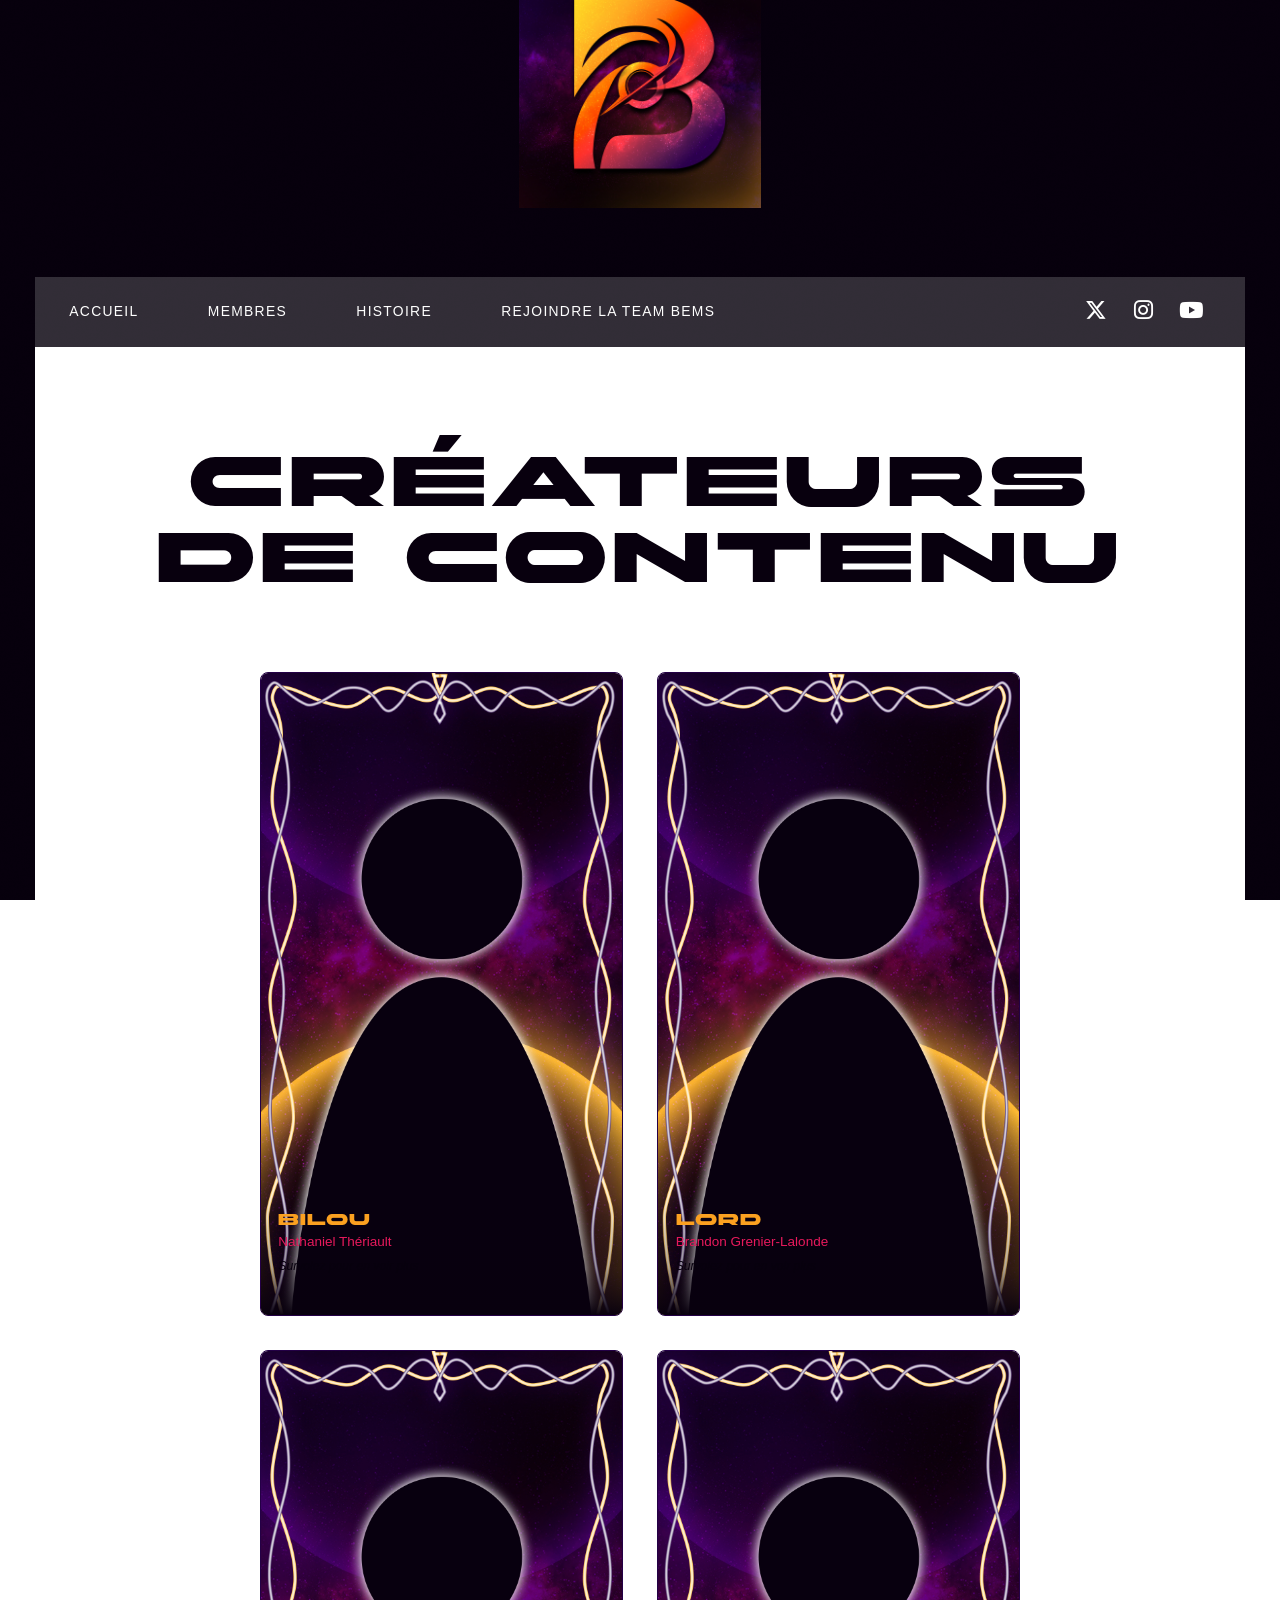
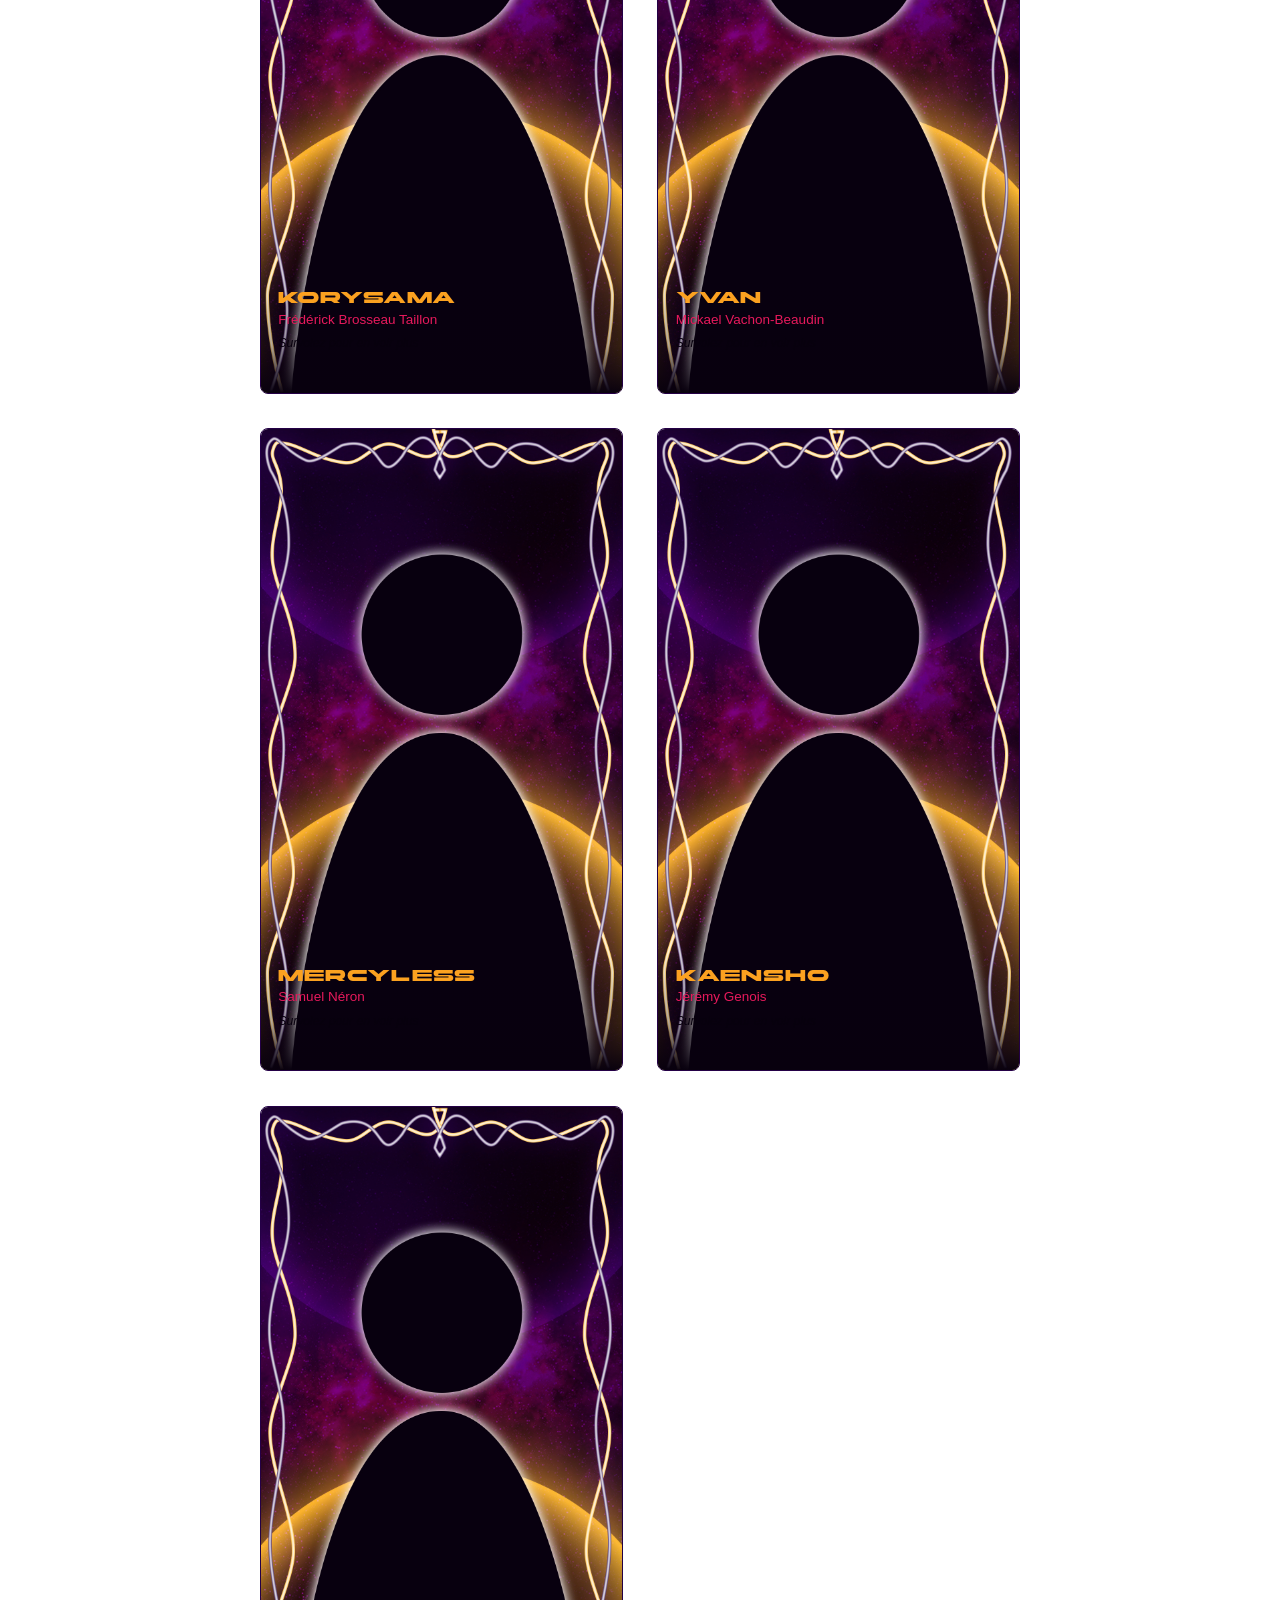
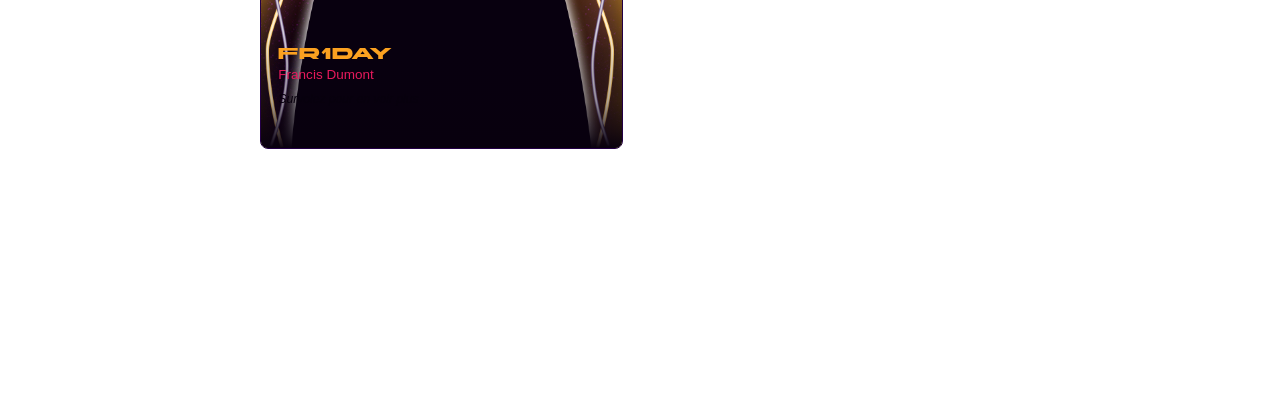
==== commit 1a5d12e0: "Updated from Publii" ====
--- a/createurs-de-contenu/index.html
+++ b/createurs-de-contenu/index.html
@@ -1,5 +1,5 @@
-<!DOCTYPE html><html lang="fr"><head><meta charset="utf-8"><meta http-equiv="X-UA-Compatible" content="IE=edge"><meta name="viewport" content="width=device-width,initial-scale=1,user-scalable=no"><title>Créateurs de contenu - Team BEMS</title><meta name="description" content="Bilou Nathaniel Thériault Survolez pour en voir plus Brandon Grenier-Lalonde Survolez pour en voir plus Frédérick Brosseau Taillon Survolez pour en voir plus&hellip;"><meta name="generator" content="Publii Open-Source CMS for Static Site"><link rel="canonical" href="./../createurs-de-contenu/"><link rel="shortcut icon" href="./../media/website/Logo-BEMS-2026.jpg" type="image/x-icon"><link rel="stylesheet" href="./../assets/css/fontawesome-all.min.css?v=85514f933f9e0b82460af63f1a403fa5"><link rel="stylesheet" href="./../assets/css/style.css?v=b122b9ea8c5e8290b4e8c5a3d21a4b09"><noscript><link rel="stylesheet" href="./../assets/css/noscript.css?v=0674c292c8e37336effd100b6e788a7c"></noscript><script type="application/ld+json">{"@context":"http://schema.org","@type":"Article","mainEntityOfPage":{"@type":"WebPage","@id":"./../createurs-de-contenu/"},"headline":"Créateurs de contenu","datePublished":"2026-04-02T18:26-04:00","dateModified":"2026-04-03T17:30-04:00","image":{"@type":"ImageObject","url":"./../media/website/Logo-BEMS-2026-2.jpg","height":1000,"width":1000},"description":"Bilou Nathaniel Thériault Survolez pour en voir plus Brandon Grenier-Lalonde Survolez pour en voir plus Frédérick Brosseau Taillon Survolez pour en voir plus&hellip;","author":{"@type":"Person","name":"Nathaniel Thériault","url":"./../authors/nathaniel-theriault/"},"publisher":{"@type":"Organization","name":"Nathaniel Thériault","logo":{"@type":"ImageObject","url":"./../media/website/Logo-BEMS-2026-2.jpg","height":1000,"width":1000}}}</script><style>#wrapper > .bg {
-               background-image: url(./../assets/images/overlay.png), linear-gradient(0deg, rgba(0, 0, 0, 0.1), rgba(0, 0, 0, 0.1)), url();
+<!DOCTYPE html><html lang="fr"><head><meta charset="utf-8"><meta http-equiv="X-UA-Compatible" content="IE=edge"><meta name="viewport" content="width=device-width,initial-scale=1,user-scalable=no"><title>Créateurs de contenu - Team BEMS</title><meta name="description" content="Bilou Nathaniel Thériault Survolez pour en voir plus Brandon Grenier-Lalonde Survolez pour en voir plus Frédérick Brosseau Taillon Survolez pour en voir plus&hellip;"><meta name="generator" content="Publii Open-Source CMS for Static Site"><link rel="canonical" href="https://bilou-yt.github.io/Team-BEMS/createurs-de-contenu/"><link rel="alternate" type="application/atom+xml" href="https://bilou-yt.github.io/Team-BEMS/feed.xml" title="Team BEMS - RSS"><link rel="alternate" type="application/json" href="https://bilou-yt.github.io/Team-BEMS/feed.json" title="Team BEMS - JSON"><meta property="og:title" content="Créateurs de contenu"><meta property="og:image" content="https://bilou-yt.github.io/Team-BEMS/media/website/Logo-BEMS-2026-2.jpg"><meta property="og:image:width" content="1000"><meta property="og:image:height" content="1000"><meta property="og:site_name" content="Team BEMS"><meta property="og:description" content="Bilou Nathaniel Thériault Survolez pour en voir plus Brandon Grenier-Lalonde Survolez pour en voir plus Frédérick Brosseau Taillon Survolez pour en voir plus&hellip;"><meta property="og:url" content="https://bilou-yt.github.io/Team-BEMS/createurs-de-contenu/"><meta property="og:type" content="article"><link rel="shortcut icon" href="https://bilou-yt.github.io/Team-BEMS/media/website/Logo-BEMS-2026.jpg" type="image/x-icon"><link rel="stylesheet" href="https://bilou-yt.github.io/Team-BEMS/assets/css/fontawesome-all.min.css?v=85514f933f9e0b82460af63f1a403fa5"><link rel="stylesheet" href="https://bilou-yt.github.io/Team-BEMS/assets/css/style.css?v=eedf7d42659064f6be5014685bae437e"><noscript><link rel="stylesheet" href="https://bilou-yt.github.io/Team-BEMS/assets/css/noscript.css?v=0674c292c8e37336effd100b6e788a7c"></noscript><script type="application/ld+json">{"@context":"http://schema.org","@type":"Article","mainEntityOfPage":{"@type":"WebPage","@id":"https://bilou-yt.github.io/Team-BEMS/createurs-de-contenu/"},"headline":"Créateurs de contenu","datePublished":"2026-04-02T18:26-04:00","dateModified":"2026-04-03T17:30-04:00","image":{"@type":"ImageObject","url":"https://bilou-yt.github.io/Team-BEMS/media/website/Logo-BEMS-2026-2.jpg","height":1000,"width":1000},"description":"Bilou Nathaniel Thériault Survolez pour en voir plus Brandon Grenier-Lalonde Survolez pour en voir plus Frédérick Brosseau Taillon Survolez pour en voir plus&hellip;","author":{"@type":"Person","name":"Nathaniel Thériault","url":"https://bilou-yt.github.io/Team-BEMS/authors/nathaniel-theriault/"},"publisher":{"@type":"Organization","name":"Nathaniel Thériault","logo":{"@type":"ImageObject","url":"https://bilou-yt.github.io/Team-BEMS/media/website/Logo-BEMS-2026-2.jpg","height":1000,"width":1000}}}</script><style>#wrapper > .bg {
+               background-image: url(https://bilou-yt.github.io/Team-BEMS/assets/images/overlay.png), linear-gradient(0deg, rgba(0, 0, 0, 0.1), rgba(0, 0, 0, 0.1)), url();
            }</style><noscript><style>img[loading] {
                     opacity: 1;
-                }</style></noscript></head><body class="is-preload page-template"><div id="wrapper"><header id="header"><a class="logo logo-image" href="./../"><img src="./../media/website/Logo-BEMS-2026-2.jpg" alt="Team BEMS" width="1000" height="1000"></a></header><nav id="nav"><ul class="links"><li><a href="./../" target="_self">Accueil</a></li><li><a href="./../membres/">Membres</a></li><li><a href="./../lhistoire-de-la-team-bems/" target="_self">Histoire</a></li><li><a href="./../rejoindre-la-team-bems/" target="_self">Rejoindre la Team BEMS</a></li></ul><ul class="icons"><li><a href="https://x.com/TeamBEMS" class="icon brands fa-x-twitter"><span class="label">Twitter</span></a></li><li><a href="https://www.instagram.com/team_bems" class="icon brands fa-instagram"><span class="label">Instagram</span></a></li><li><a href="https://www.youtube.com/@teambems" class="icon brands fa-youtube"><span class="label">YouTube</span></a></li></ul></nav><main id="main"><article class="post"><header class="major"><h1>Créateurs de contenu</h1><p class="post__inner"></p></header><div class="post__inner post__entry"><div><div class="bems-creators-grid"><div class="bems-creator-card"><img loading="lazy" src="/media/files/placeholder-membres.jpg" alt="Bilou" data-is-external-image="true"><div class="bems-creator-overlay"><h3>Bilou</h3><p class="realname">Nathaniel Thériault</p><p class="bems-creator-hint">Survolez pour en voir plus</p><div class="bems-creator-socials"><a href="https://www.youtube.com/@bemsbilou" title="YouTube"><i class="fab fa-youtube"></i></a> <a href="https://www.twitch.tv/bems_bilou" title="Twitch"><i class="fab fa-twitch"></i></a> <a href="https://www.tiktok.com/@bems_bilou" title="TikTok"><i class="fab fa-tiktok"></i></a> <a href="https://x.com/BEMS_Bilou" title="X"><i class="fab fa-x-twitter"></i></a> <a href="https://www.instagram.com/bems_bilou" title="Instagram"><i class="fab fa-instagram"></i></a> <a href="https://www.facebook.com/BiBoy22l" title="Facebook"><i class="fab fa-facebook"></i></a></div><a class="voir-profil" href="/membre-bilou/">Voir le profil →</a></div></div><div class="bems-creator-card"><img loading="lazy" src="/media/files/placeholder-membres.jpg" alt="Lord" data-is-external-image="true"><div class="bems-creator-overlay"><h3>Lord</h3><p class="realname">Brandon Grenier-Lalonde</p><p class="bems-creator-hint">Survolez pour en voir plus</p><div class="bems-creator-socials"><a href="https://www.twitch.tv/bems_lord" title="Twitch"><i class="fab fa-twitch"></i></a></div><a class="voir-profil" href="/membre-lord/">Voir le profil →</a></div></div><div class="bems-creator-card"><img loading="lazy" src="/media/files/placeholder-membres.jpg" alt="Korysama" data-is-external-image="true"><div class="bems-creator-overlay"><h3>Korysama</h3><p class="realname">Frédérick Brosseau Taillon</p><p class="bems-creator-hint">Survolez pour en voir plus</p><div class="bems-creator-socials"><a href="https://www.twitch.tv/bems_korysama" title="Twitch"><i class="fab fa-twitch"></i></a> <a href="https://x.com/SDore35475" title="X"><i class="fab fa-x-twitter"></i></a></div><a class="voir-profil" href="/membre-korysama/">Voir le profil →</a></div></div><div class="bems-creator-card"><img loading="lazy" src="/media/files/placeholder-membres.jpg" alt="Yvan" data-is-external-image="true"><div class="bems-creator-overlay"><h3>Yvan</h3><p class="realname">Mickael Vachon-Beaudin</p><p class="bems-creator-hint">Survolez pour en voir plus</p><div class="bems-creator-socials"><a href="https://www.twitch.tv/bems_yvan" title="Twitch"><i class="fab fa-twitch"></i></a> <a href="https://www.tiktok.com/@bems_yvan" title="TikTok"><i class="fab fa-tiktok"></i></a> <a href="https://www.instagram.com/bems_yvan" title="Instagram"><i class="fab fa-instagram"></i></a></div><a class="voir-profil" href="/membre-yvan/">Voir le profil →</a></div></div><div class="bems-creator-card"><img loading="lazy" src="/media/files/placeholder-membres.jpg" alt="Mercyless" data-is-external-image="true"><div class="bems-creator-overlay"><h3>Mercyless</h3><p class="realname">Samuel Néron</p><p class="bems-creator-hint">Survolez pour en voir plus</p><div class="bems-creator-socials"><a href="https://www.youtube.com/channel/UC285VWlPebuUxWFPDwal5Hg" title="YouTube"><i class="fab fa-youtube"></i></a> <a href="https://www.twitch.tv/bems_m3rcyless" title="Twitch"><i class="fab fa-twitch"></i></a> <a href="https://www.tiktok.com/@bems_m3rcyless" title="TikTok"><i class="fab fa-tiktok"></i></a> <a href="https://x.com/Hellboy13K" title="X"><i class="fab fa-x-twitter"></i></a> <a href="https://www.instagram.com/bems_m3rcylove" title="Instagram"><i class="fab fa-instagram"></i></a></div><a class="voir-profil" href="/membre-mercyless/">Voir le profil →</a></div></div><div class="bems-creator-card"><img loading="lazy" src="/media/files/placeholder-membres.jpg" alt="Kaensho" data-is-external-image="true"><div class="bems-creator-overlay"><h3>Kaensho</h3><p class="realname">Jérémy Genois</p><p class="bems-creator-hint">Survolez pour en voir plus</p><div class="bems-creator-socials"><a href="https://www.twitch.tv/bems_kaensho" title="Twitch"><i class="fab fa-twitch"></i></a></div><a class="voir-profil" href="/membre-kaensho/">Voir le profil →</a></div></div><div class="bems-creator-card"><img loading="lazy" src="/media/files/placeholder-membres.jpg" alt="FR1DAY" data-is-external-image="true"><div class="bems-creator-overlay"><h3>FR1DAY</h3><p class="realname">Francis Dumont</p><p class="bems-creator-hint">Survolez pour en voir plus</p><div class="bems-creator-socials"><a href="https://www.youtube.com/@BEMS_FR1DAY" title="YouTube"><i class="fab fa-youtube"></i></a> <a href="https://www.twitch.tv/bems_fr1day" title="Twitch"><i class="fab fa-twitch"></i></a> <a href="https://www.tiktok.com/@bems_fr1day" title="TikTok"><i class="fab fa-tiktok"></i></a></div><a class="voir-profil" href="/membre-fr1day/">Voir le profil →</a></div></div></div></div><p></p></div></article></main><footer id="copyright"><ul><li>© Team BEMS</li><li>Team BEMS™</li></ul></footer></div><script src="./../assets/js/jquery.min.js?v=c9771cc3e90e18f5336eedbd0fffb2cf"></script><script src="./../assets/js/jquery.scrollex.min.js?v=f89065e3d988006af9791b44561d7c90"></script><script src="./../assets/js/jquery.scrolly.min.js?v=1ed5a78bde1476875a40f6b9ff44fc14"></script><script src="./../assets/js/browser.min.js?v=c07298dd19048a8a69ad97e754dfe8d0"></script><script src="./../assets/js/breakpoints.min.js?v=81a479eb099e3b187613943b085923b8"></script><script src="./../assets/js/util.min.js?v=4201a626f8c9b614a663b3a1d7d82615"></script><script src="./../assets/js/main.min.js?v=56233c354bd814758be8bff42f7e13a5"></script><script>/*<![CDATA[*/var images=document.querySelectorAll("img[loading]");for(var i=0;i<images.length;i++){if(images[i].complete){images[i].classList.add("is-loaded")}else{images[i].addEventListener("load",function(){this.classList.add("is-loaded")},false)}};/*]]>*/</script></body></html>+                }</style></noscript></head><body class="is-preload page-template"><div id="wrapper"><header id="header"><a class="logo logo-image" href="https://bilou-yt.github.io/Team-BEMS/"><img src="https://bilou-yt.github.io/Team-BEMS/media/website/Logo-BEMS-2026-2.jpg" alt="Team BEMS" width="1000" height="1000"></a></header><nav id="nav"><ul class="links"><li><a href="https://bilou-yt.github.io/Team-BEMS/" target="_self">Accueil</a></li><li><a href="https://bilou-yt.github.io/Team-BEMS/membres/">Membres</a></li><li><a href="https://bilou-yt.github.io/Team-BEMS/lhistoire-de-la-team-bems/" target="_self">Histoire</a></li><li><a href="https://bilou-yt.github.io/Team-BEMS/rejoindre-la-team-bems/" target="_self">Rejoindre la Team BEMS</a></li></ul><ul class="icons"><li><a href="https://x.com/TeamBEMS" class="icon brands fa-x-twitter"><span class="label">Twitter</span></a></li><li><a href="https://www.instagram.com/team_bems" class="icon brands fa-instagram"><span class="label">Instagram</span></a></li><li><a href="https://www.youtube.com/@teambems" class="icon brands fa-youtube"><span class="label">YouTube</span></a></li></ul></nav><main id="main"><article class="post"><header class="major"><h1>Créateurs de contenu</h1><p class="post__inner"></p></header><div class="post__inner post__entry"><div><div class="bems-creators-grid"><div class="bems-creator-card"><img loading="lazy" src="/media/files/placeholder-membres.jpg" alt="Bilou" data-is-external-image="true"><div class="bems-creator-overlay"><h3>Bilou</h3><p class="realname">Nathaniel Thériault</p><p class="bems-creator-hint">Survolez pour en voir plus</p><div class="bems-creator-socials"><a href="https://www.youtube.com/@bemsbilou" title="YouTube"><i class="fab fa-youtube"></i></a> <a href="https://www.twitch.tv/bems_bilou" title="Twitch"><i class="fab fa-twitch"></i></a> <a href="https://www.tiktok.com/@bems_bilou" title="TikTok"><i class="fab fa-tiktok"></i></a> <a href="https://x.com/BEMS_Bilou" title="X"><i class="fab fa-x-twitter"></i></a> <a href="https://www.instagram.com/bems_bilou" title="Instagram"><i class="fab fa-instagram"></i></a> <a href="https://www.facebook.com/BiBoy22l" title="Facebook"><i class="fab fa-facebook"></i></a></div><a class="voir-profil" href="/membre-bilou/">Voir le profil →</a></div></div><div class="bems-creator-card"><img loading="lazy" src="/media/files/placeholder-membres.jpg" alt="Lord" data-is-external-image="true"><div class="bems-creator-overlay"><h3>Lord</h3><p class="realname">Brandon Grenier-Lalonde</p><p class="bems-creator-hint">Survolez pour en voir plus</p><div class="bems-creator-socials"><a href="https://www.twitch.tv/bems_lord" title="Twitch"><i class="fab fa-twitch"></i></a></div><a class="voir-profil" href="/membre-lord/">Voir le profil →</a></div></div><div class="bems-creator-card"><img loading="lazy" src="/media/files/placeholder-membres.jpg" alt="Korysama" data-is-external-image="true"><div class="bems-creator-overlay"><h3>Korysama</h3><p class="realname">Frédérick Brosseau Taillon</p><p class="bems-creator-hint">Survolez pour en voir plus</p><div class="bems-creator-socials"><a href="https://www.twitch.tv/bems_korysama" title="Twitch"><i class="fab fa-twitch"></i></a> <a href="https://x.com/SDore35475" title="X"><i class="fab fa-x-twitter"></i></a></div><a class="voir-profil" href="/membre-korysama/">Voir le profil →</a></div></div><div class="bems-creator-card"><img loading="lazy" src="/media/files/placeholder-membres.jpg" alt="Yvan" data-is-external-image="true"><div class="bems-creator-overlay"><h3>Yvan</h3><p class="realname">Mickael Vachon-Beaudin</p><p class="bems-creator-hint">Survolez pour en voir plus</p><div class="bems-creator-socials"><a href="https://www.twitch.tv/bems_yvan" title="Twitch"><i class="fab fa-twitch"></i></a> <a href="https://www.tiktok.com/@bems_yvan" title="TikTok"><i class="fab fa-tiktok"></i></a> <a href="https://www.instagram.com/bems_yvan" title="Instagram"><i class="fab fa-instagram"></i></a></div><a class="voir-profil" href="/membre-yvan/">Voir le profil →</a></div></div><div class="bems-creator-card"><img loading="lazy" src="/media/files/placeholder-membres.jpg" alt="Mercyless" data-is-external-image="true"><div class="bems-creator-overlay"><h3>Mercyless</h3><p class="realname">Samuel Néron</p><p class="bems-creator-hint">Survolez pour en voir plus</p><div class="bems-creator-socials"><a href="https://www.youtube.com/channel/UC285VWlPebuUxWFPDwal5Hg" title="YouTube"><i class="fab fa-youtube"></i></a> <a href="https://www.twitch.tv/bems_m3rcyless" title="Twitch"><i class="fab fa-twitch"></i></a> <a href="https://www.tiktok.com/@bems_m3rcyless" title="TikTok"><i class="fab fa-tiktok"></i></a> <a href="https://x.com/Hellboy13K" title="X"><i class="fab fa-x-twitter"></i></a> <a href="https://www.instagram.com/bems_m3rcylove" title="Instagram"><i class="fab fa-instagram"></i></a></div><a class="voir-profil" href="/membre-mercyless/">Voir le profil →</a></div></div><div class="bems-creator-card"><img loading="lazy" src="/media/files/placeholder-membres.jpg" alt="Kaensho" data-is-external-image="true"><div class="bems-creator-overlay"><h3>Kaensho</h3><p class="realname">Jérémy Genois</p><p class="bems-creator-hint">Survolez pour en voir plus</p><div class="bems-creator-socials"><a href="https://www.twitch.tv/bems_kaensho" title="Twitch"><i class="fab fa-twitch"></i></a></div><a class="voir-profil" href="/membre-kaensho/">Voir le profil →</a></div></div><div class="bems-creator-card"><img loading="lazy" src="/media/files/placeholder-membres.jpg" alt="FR1DAY" data-is-external-image="true"><div class="bems-creator-overlay"><h3>FR1DAY</h3><p class="realname">Francis Dumont</p><p class="bems-creator-hint">Survolez pour en voir plus</p><div class="bems-creator-socials"><a href="https://www.youtube.com/@BEMS_FR1DAY" title="YouTube"><i class="fab fa-youtube"></i></a> <a href="https://www.twitch.tv/bems_fr1day" title="Twitch"><i class="fab fa-twitch"></i></a> <a href="https://www.tiktok.com/@bems_fr1day" title="TikTok"><i class="fab fa-tiktok"></i></a></div><a class="voir-profil" href="/membre-fr1day/">Voir le profil →</a></div></div></div></div><p></p></div></article></main><footer id="copyright"><ul><li>© Team BEMS</li><li>Team BEMS™</li></ul></footer></div><script src="https://bilou-yt.github.io/Team-BEMS/assets/js/jquery.min.js?v=c9771cc3e90e18f5336eedbd0fffb2cf"></script><script src="https://bilou-yt.github.io/Team-BEMS/assets/js/jquery.scrollex.min.js?v=f89065e3d988006af9791b44561d7c90"></script><script src="https://bilou-yt.github.io/Team-BEMS/assets/js/jquery.scrolly.min.js?v=1ed5a78bde1476875a40f6b9ff44fc14"></script><script src="https://bilou-yt.github.io/Team-BEMS/assets/js/browser.min.js?v=c07298dd19048a8a69ad97e754dfe8d0"></script><script src="https://bilou-yt.github.io/Team-BEMS/assets/js/breakpoints.min.js?v=81a479eb099e3b187613943b085923b8"></script><script src="https://bilou-yt.github.io/Team-BEMS/assets/js/util.min.js?v=4201a626f8c9b614a663b3a1d7d82615"></script><script src="https://bilou-yt.github.io/Team-BEMS/assets/js/main.min.js?v=56233c354bd814758be8bff42f7e13a5"></script><script>/*<![CDATA[*/var images=document.querySelectorAll("img[loading]");for(var i=0;i<images.length;i++){if(images[i].complete){images[i].classList.add("is-loaded")}else{images[i].addEventListener("load",function(){this.classList.add("is-loaded")},false)}};/*]]>*/</script></body></html>
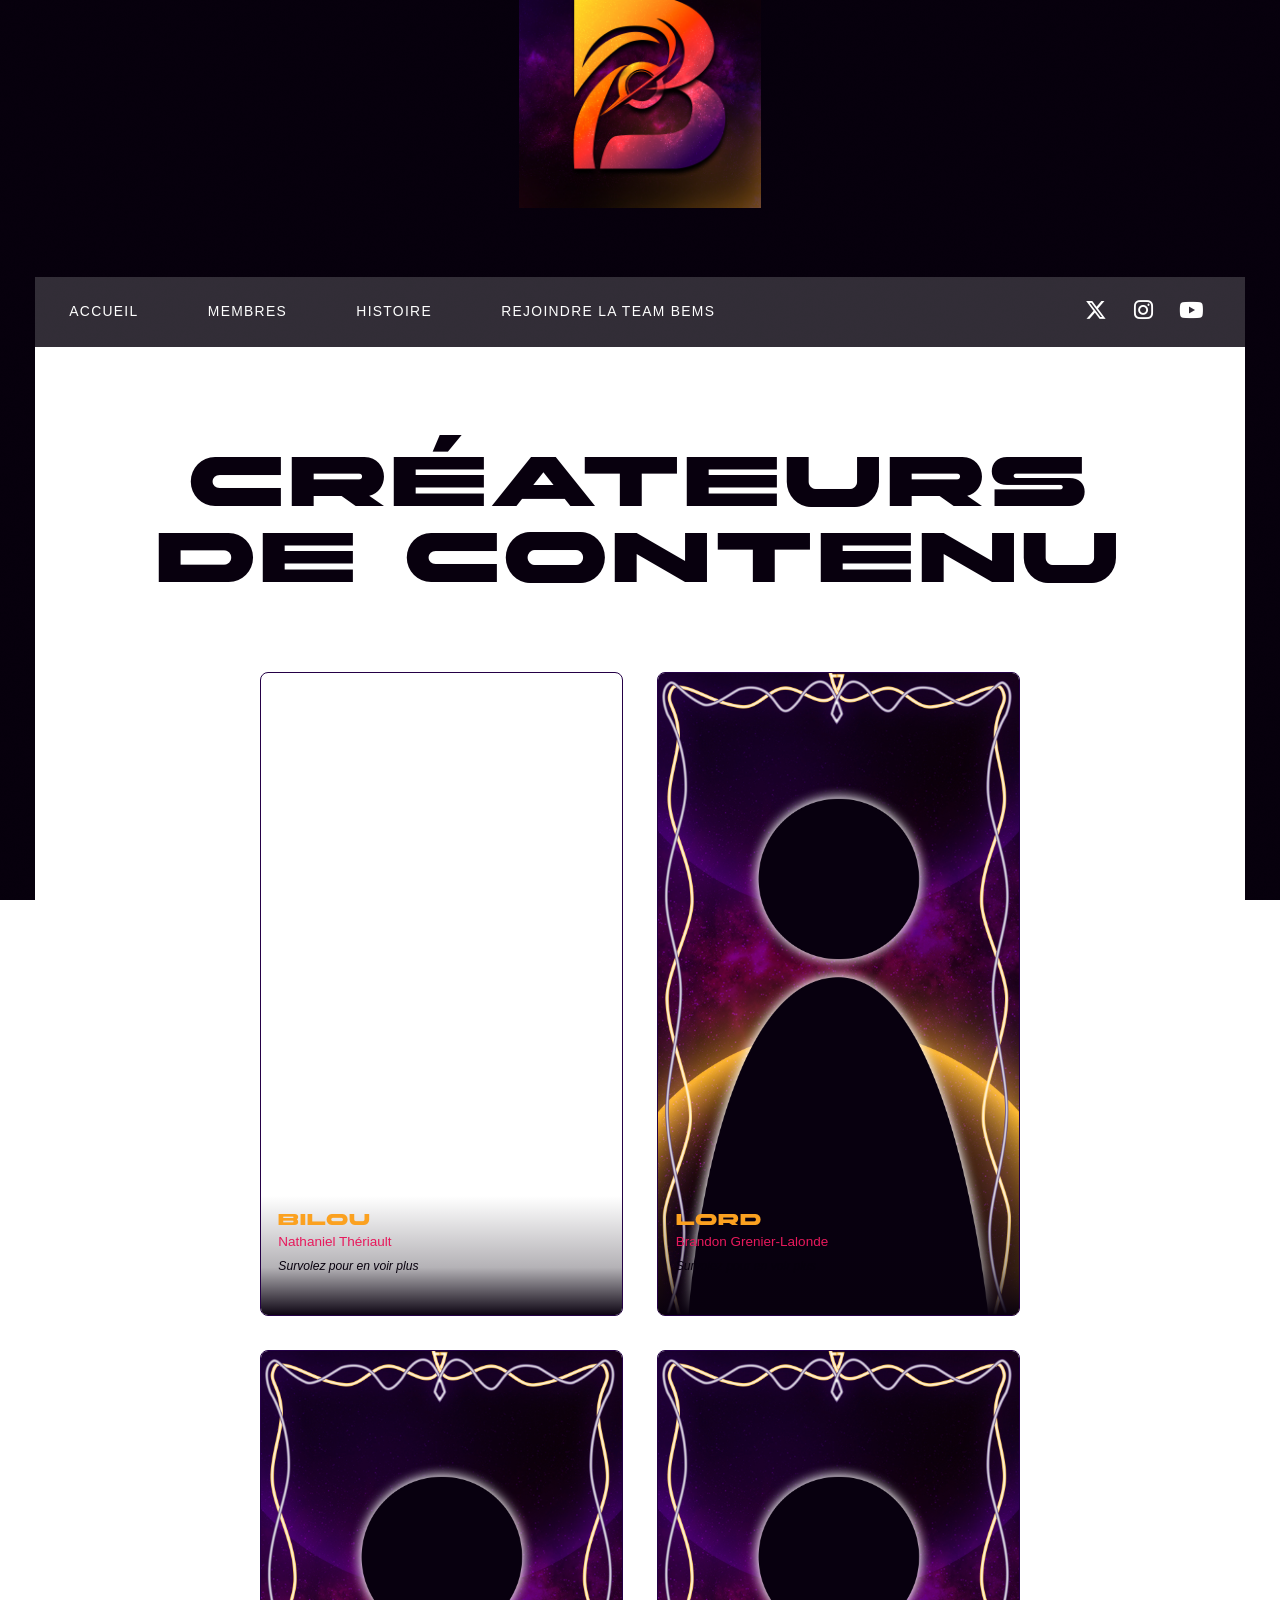
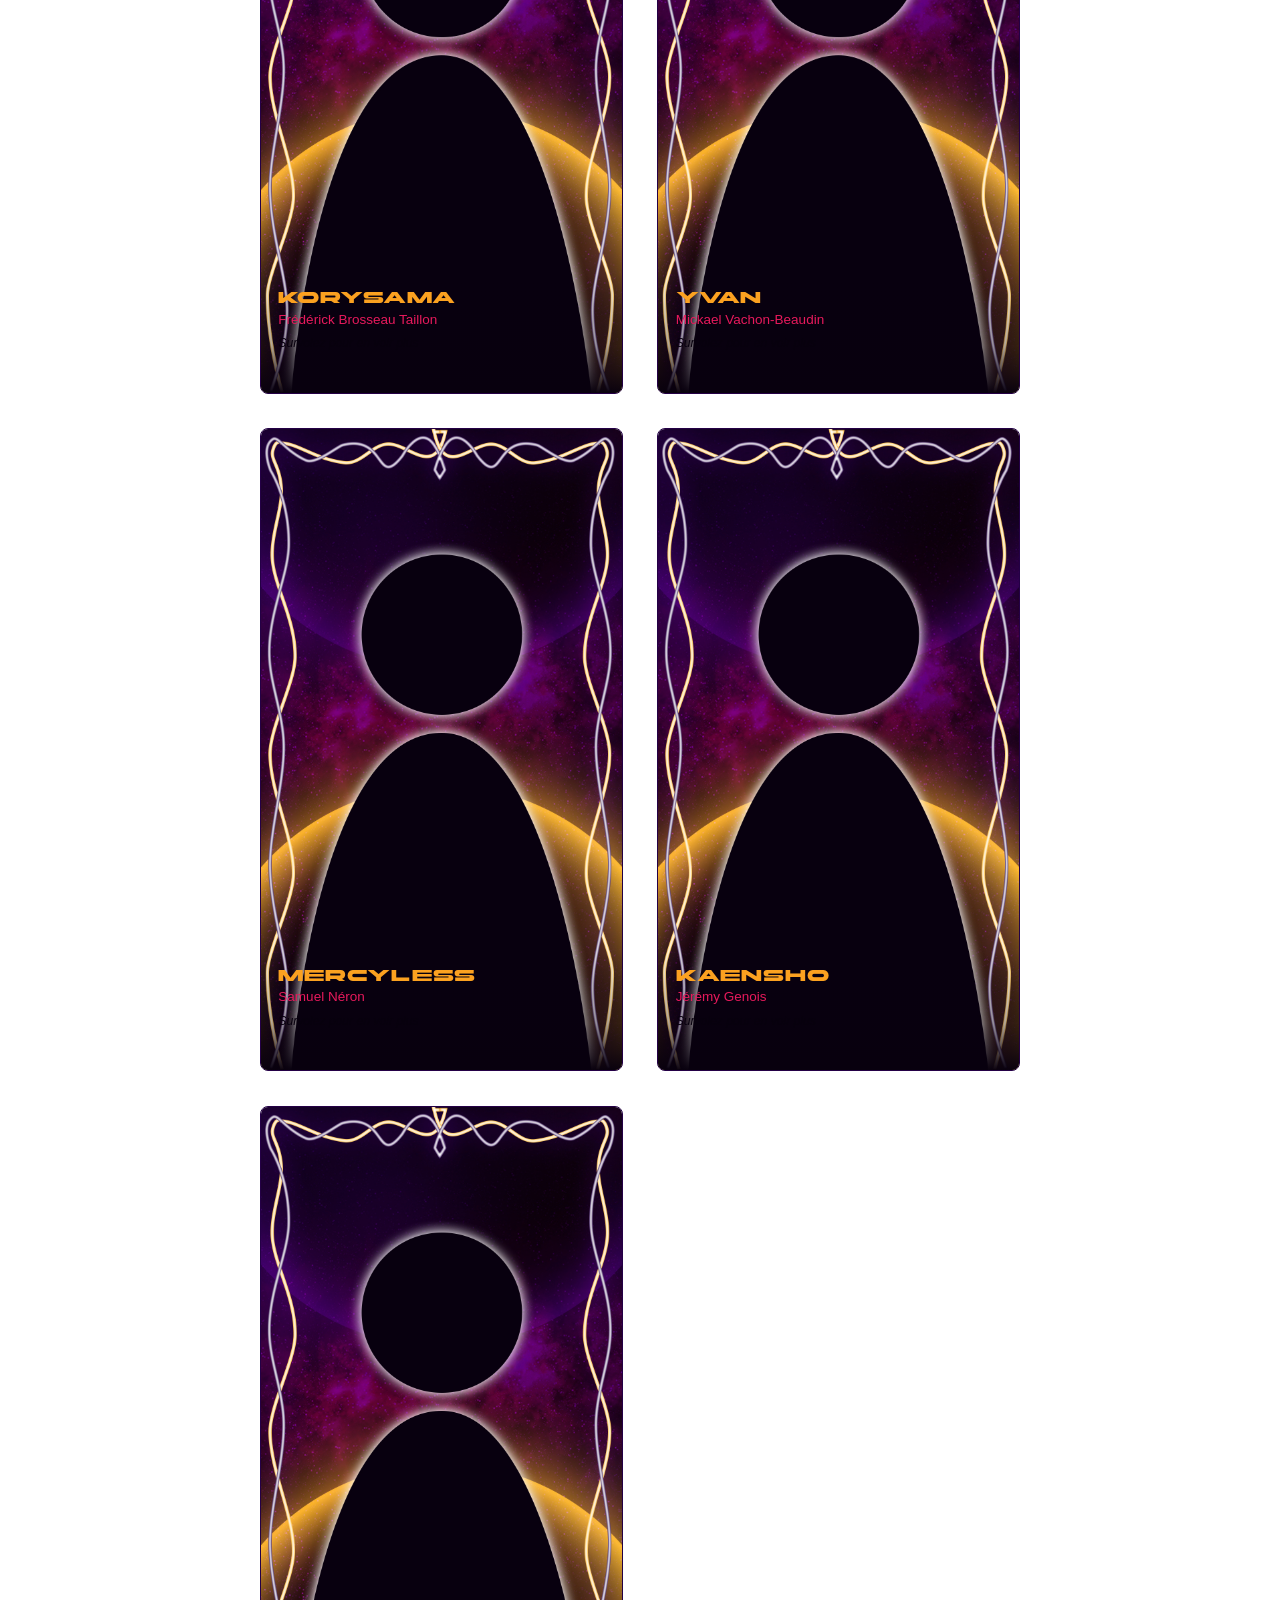
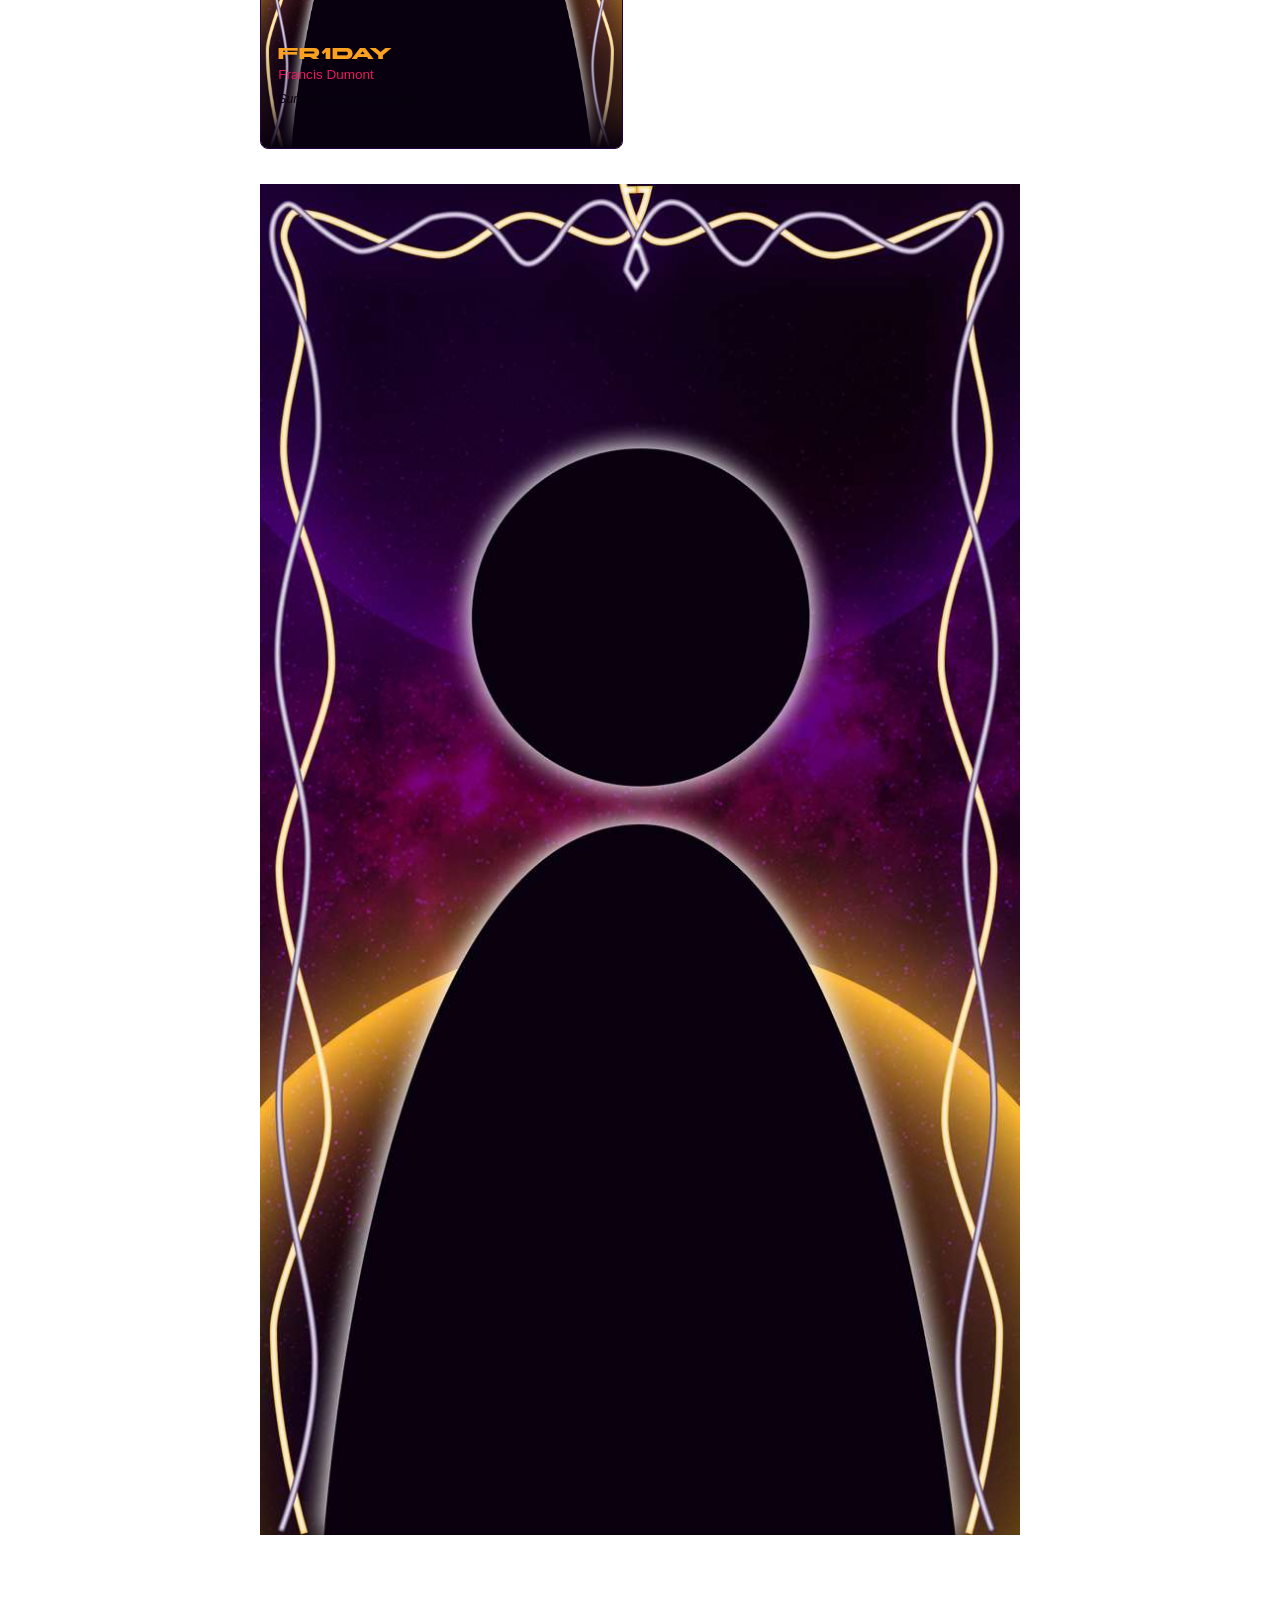
==== commit 36da15f3: "Updated from Publii" ====
--- a/createurs-de-contenu/index.html
+++ b/createurs-de-contenu/index.html
@@ -1,5 +1,5 @@
-<!DOCTYPE html><html lang="fr"><head><meta charset="utf-8"><meta http-equiv="X-UA-Compatible" content="IE=edge"><meta name="viewport" content="width=device-width,initial-scale=1,user-scalable=no"><title>Créateurs de contenu - Team BEMS</title><meta name="description" content="Bilou Nathaniel Thériault Survolez pour en voir plus Brandon Grenier-Lalonde Survolez pour en voir plus Frédérick Brosseau Taillon Survolez pour en voir plus&hellip;"><meta name="generator" content="Publii Open-Source CMS for Static Site"><link rel="canonical" href="https://bilou-yt.github.io/Team-BEMS/createurs-de-contenu/"><link rel="alternate" type="application/atom+xml" href="https://bilou-yt.github.io/Team-BEMS/feed.xml" title="Team BEMS - RSS"><link rel="alternate" type="application/json" href="https://bilou-yt.github.io/Team-BEMS/feed.json" title="Team BEMS - JSON"><meta property="og:title" content="Créateurs de contenu"><meta property="og:image" content="https://bilou-yt.github.io/Team-BEMS/media/website/Logo-BEMS-2026-2.jpg"><meta property="og:image:width" content="1000"><meta property="og:image:height" content="1000"><meta property="og:site_name" content="Team BEMS"><meta property="og:description" content="Bilou Nathaniel Thériault Survolez pour en voir plus Brandon Grenier-Lalonde Survolez pour en voir plus Frédérick Brosseau Taillon Survolez pour en voir plus&hellip;"><meta property="og:url" content="https://bilou-yt.github.io/Team-BEMS/createurs-de-contenu/"><meta property="og:type" content="article"><link rel="shortcut icon" href="https://bilou-yt.github.io/Team-BEMS/media/website/Logo-BEMS-2026.jpg" type="image/x-icon"><link rel="stylesheet" href="https://bilou-yt.github.io/Team-BEMS/assets/css/fontawesome-all.min.css?v=85514f933f9e0b82460af63f1a403fa5"><link rel="stylesheet" href="https://bilou-yt.github.io/Team-BEMS/assets/css/style.css?v=eedf7d42659064f6be5014685bae437e"><noscript><link rel="stylesheet" href="https://bilou-yt.github.io/Team-BEMS/assets/css/noscript.css?v=0674c292c8e37336effd100b6e788a7c"></noscript><script type="application/ld+json">{"@context":"http://schema.org","@type":"Article","mainEntityOfPage":{"@type":"WebPage","@id":"https://bilou-yt.github.io/Team-BEMS/createurs-de-contenu/"},"headline":"Créateurs de contenu","datePublished":"2026-04-02T18:26-04:00","dateModified":"2026-04-03T17:30-04:00","image":{"@type":"ImageObject","url":"https://bilou-yt.github.io/Team-BEMS/media/website/Logo-BEMS-2026-2.jpg","height":1000,"width":1000},"description":"Bilou Nathaniel Thériault Survolez pour en voir plus Brandon Grenier-Lalonde Survolez pour en voir plus Frédérick Brosseau Taillon Survolez pour en voir plus&hellip;","author":{"@type":"Person","name":"Nathaniel Thériault","url":"https://bilou-yt.github.io/Team-BEMS/authors/nathaniel-theriault/"},"publisher":{"@type":"Organization","name":"Nathaniel Thériault","logo":{"@type":"ImageObject","url":"https://bilou-yt.github.io/Team-BEMS/media/website/Logo-BEMS-2026-2.jpg","height":1000,"width":1000}}}</script><style>#wrapper > .bg {
+<!DOCTYPE html><html lang="fr"><head><meta charset="utf-8"><meta http-equiv="X-UA-Compatible" content="IE=edge"><meta name="viewport" content="width=device-width,initial-scale=1,user-scalable=no"><title>Créateurs de contenu - Team BEMS</title><meta name="description" content="Bilou Nathaniel Thériault Survolez pour en voir plus Brandon Grenier-Lalonde Survolez pour en voir plus Frédérick Brosseau Taillon Survolez pour en voir plus&hellip;"><meta name="generator" content="Publii Open-Source CMS for Static Site"><link rel="canonical" href="https://bilou-yt.github.io/Team-BEMS/createurs-de-contenu/"><link rel="alternate" type="application/atom+xml" href="https://bilou-yt.github.io/Team-BEMS/feed.xml" title="Team BEMS - RSS"><link rel="alternate" type="application/json" href="https://bilou-yt.github.io/Team-BEMS/feed.json" title="Team BEMS - JSON"><meta property="og:title" content="Créateurs de contenu"><meta property="og:image" content="https://bilou-yt.github.io/Team-BEMS/media/website/Logo-BEMS-2026-2.jpg"><meta property="og:image:width" content="1000"><meta property="og:image:height" content="1000"><meta property="og:site_name" content="Team BEMS"><meta property="og:description" content="Bilou Nathaniel Thériault Survolez pour en voir plus Brandon Grenier-Lalonde Survolez pour en voir plus Frédérick Brosseau Taillon Survolez pour en voir plus&hellip;"><meta property="og:url" content="https://bilou-yt.github.io/Team-BEMS/createurs-de-contenu/"><meta property="og:type" content="article"><link rel="shortcut icon" href="https://bilou-yt.github.io/Team-BEMS/media/website/Logo-BEMS-2026.jpg" type="image/x-icon"><link rel="stylesheet" href="https://bilou-yt.github.io/Team-BEMS/assets/css/fontawesome-all.min.css?v=85514f933f9e0b82460af63f1a403fa5"><link rel="stylesheet" href="https://bilou-yt.github.io/Team-BEMS/assets/css/style.css?v=eedf7d42659064f6be5014685bae437e"><noscript><link rel="stylesheet" href="https://bilou-yt.github.io/Team-BEMS/assets/css/noscript.css?v=0674c292c8e37336effd100b6e788a7c"></noscript><script type="application/ld+json">{"@context":"http://schema.org","@type":"Article","mainEntityOfPage":{"@type":"WebPage","@id":"https://bilou-yt.github.io/Team-BEMS/createurs-de-contenu/"},"headline":"Créateurs de contenu","datePublished":"2026-04-02T18:26-04:00","dateModified":"2026-04-04T16:21-04:00","image":{"@type":"ImageObject","url":"https://bilou-yt.github.io/Team-BEMS/media/website/Logo-BEMS-2026-2.jpg","height":1000,"width":1000},"description":"Bilou Nathaniel Thériault Survolez pour en voir plus Brandon Grenier-Lalonde Survolez pour en voir plus Frédérick Brosseau Taillon Survolez pour en voir plus&hellip;","author":{"@type":"Person","name":"Nathaniel Thériault","url":"https://bilou-yt.github.io/Team-BEMS/authors/nathaniel-theriault/"},"publisher":{"@type":"Organization","name":"Nathaniel Thériault","logo":{"@type":"ImageObject","url":"https://bilou-yt.github.io/Team-BEMS/media/website/Logo-BEMS-2026-2.jpg","height":1000,"width":1000}}}</script><style>#wrapper > .bg {
                background-image: url(https://bilou-yt.github.io/Team-BEMS/assets/images/overlay.png), linear-gradient(0deg, rgba(0, 0, 0, 0.1), rgba(0, 0, 0, 0.1)), url();
            }</style><noscript><style>img[loading] {
                     opacity: 1;
-                }</style></noscript></head><body class="is-preload page-template"><div id="wrapper"><header id="header"><a class="logo logo-image" href="https://bilou-yt.github.io/Team-BEMS/"><img src="https://bilou-yt.github.io/Team-BEMS/media/website/Logo-BEMS-2026-2.jpg" alt="Team BEMS" width="1000" height="1000"></a></header><nav id="nav"><ul class="links"><li><a href="https://bilou-yt.github.io/Team-BEMS/" target="_self">Accueil</a></li><li><a href="https://bilou-yt.github.io/Team-BEMS/membres/">Membres</a></li><li><a href="https://bilou-yt.github.io/Team-BEMS/lhistoire-de-la-team-bems/" target="_self">Histoire</a></li><li><a href="https://bilou-yt.github.io/Team-BEMS/rejoindre-la-team-bems/" target="_self">Rejoindre la Team BEMS</a></li></ul><ul class="icons"><li><a href="https://x.com/TeamBEMS" class="icon brands fa-x-twitter"><span class="label">Twitter</span></a></li><li><a href="https://www.instagram.com/team_bems" class="icon brands fa-instagram"><span class="label">Instagram</span></a></li><li><a href="https://www.youtube.com/@teambems" class="icon brands fa-youtube"><span class="label">YouTube</span></a></li></ul></nav><main id="main"><article class="post"><header class="major"><h1>Créateurs de contenu</h1><p class="post__inner"></p></header><div class="post__inner post__entry"><div><div class="bems-creators-grid"><div class="bems-creator-card"><img loading="lazy" src="/media/files/placeholder-membres.jpg" alt="Bilou" data-is-external-image="true"><div class="bems-creator-overlay"><h3>Bilou</h3><p class="realname">Nathaniel Thériault</p><p class="bems-creator-hint">Survolez pour en voir plus</p><div class="bems-creator-socials"><a href="https://www.youtube.com/@bemsbilou" title="YouTube"><i class="fab fa-youtube"></i></a> <a href="https://www.twitch.tv/bems_bilou" title="Twitch"><i class="fab fa-twitch"></i></a> <a href="https://www.tiktok.com/@bems_bilou" title="TikTok"><i class="fab fa-tiktok"></i></a> <a href="https://x.com/BEMS_Bilou" title="X"><i class="fab fa-x-twitter"></i></a> <a href="https://www.instagram.com/bems_bilou" title="Instagram"><i class="fab fa-instagram"></i></a> <a href="https://www.facebook.com/BiBoy22l" title="Facebook"><i class="fab fa-facebook"></i></a></div><a class="voir-profil" href="/membre-bilou/">Voir le profil →</a></div></div><div class="bems-creator-card"><img loading="lazy" src="/media/files/placeholder-membres.jpg" alt="Lord" data-is-external-image="true"><div class="bems-creator-overlay"><h3>Lord</h3><p class="realname">Brandon Grenier-Lalonde</p><p class="bems-creator-hint">Survolez pour en voir plus</p><div class="bems-creator-socials"><a href="https://www.twitch.tv/bems_lord" title="Twitch"><i class="fab fa-twitch"></i></a></div><a class="voir-profil" href="/membre-lord/">Voir le profil →</a></div></div><div class="bems-creator-card"><img loading="lazy" src="/media/files/placeholder-membres.jpg" alt="Korysama" data-is-external-image="true"><div class="bems-creator-overlay"><h3>Korysama</h3><p class="realname">Frédérick Brosseau Taillon</p><p class="bems-creator-hint">Survolez pour en voir plus</p><div class="bems-creator-socials"><a href="https://www.twitch.tv/bems_korysama" title="Twitch"><i class="fab fa-twitch"></i></a> <a href="https://x.com/SDore35475" title="X"><i class="fab fa-x-twitter"></i></a></div><a class="voir-profil" href="/membre-korysama/">Voir le profil →</a></div></div><div class="bems-creator-card"><img loading="lazy" src="/media/files/placeholder-membres.jpg" alt="Yvan" data-is-external-image="true"><div class="bems-creator-overlay"><h3>Yvan</h3><p class="realname">Mickael Vachon-Beaudin</p><p class="bems-creator-hint">Survolez pour en voir plus</p><div class="bems-creator-socials"><a href="https://www.twitch.tv/bems_yvan" title="Twitch"><i class="fab fa-twitch"></i></a> <a href="https://www.tiktok.com/@bems_yvan" title="TikTok"><i class="fab fa-tiktok"></i></a> <a href="https://www.instagram.com/bems_yvan" title="Instagram"><i class="fab fa-instagram"></i></a></div><a class="voir-profil" href="/membre-yvan/">Voir le profil →</a></div></div><div class="bems-creator-card"><img loading="lazy" src="/media/files/placeholder-membres.jpg" alt="Mercyless" data-is-external-image="true"><div class="bems-creator-overlay"><h3>Mercyless</h3><p class="realname">Samuel Néron</p><p class="bems-creator-hint">Survolez pour en voir plus</p><div class="bems-creator-socials"><a href="https://www.youtube.com/channel/UC285VWlPebuUxWFPDwal5Hg" title="YouTube"><i class="fab fa-youtube"></i></a> <a href="https://www.twitch.tv/bems_m3rcyless" title="Twitch"><i class="fab fa-twitch"></i></a> <a href="https://www.tiktok.com/@bems_m3rcyless" title="TikTok"><i class="fab fa-tiktok"></i></a> <a href="https://x.com/Hellboy13K" title="X"><i class="fab fa-x-twitter"></i></a> <a href="https://www.instagram.com/bems_m3rcylove" title="Instagram"><i class="fab fa-instagram"></i></a></div><a class="voir-profil" href="/membre-mercyless/">Voir le profil →</a></div></div><div class="bems-creator-card"><img loading="lazy" src="/media/files/placeholder-membres.jpg" alt="Kaensho" data-is-external-image="true"><div class="bems-creator-overlay"><h3>Kaensho</h3><p class="realname">Jérémy Genois</p><p class="bems-creator-hint">Survolez pour en voir plus</p><div class="bems-creator-socials"><a href="https://www.twitch.tv/bems_kaensho" title="Twitch"><i class="fab fa-twitch"></i></a></div><a class="voir-profil" href="/membre-kaensho/">Voir le profil →</a></div></div><div class="bems-creator-card"><img loading="lazy" src="/media/files/placeholder-membres.jpg" alt="FR1DAY" data-is-external-image="true"><div class="bems-creator-overlay"><h3>FR1DAY</h3><p class="realname">Francis Dumont</p><p class="bems-creator-hint">Survolez pour en voir plus</p><div class="bems-creator-socials"><a href="https://www.youtube.com/@BEMS_FR1DAY" title="YouTube"><i class="fab fa-youtube"></i></a> <a href="https://www.twitch.tv/bems_fr1day" title="Twitch"><i class="fab fa-twitch"></i></a> <a href="https://www.tiktok.com/@bems_fr1day" title="TikTok"><i class="fab fa-tiktok"></i></a></div><a class="voir-profil" href="/membre-fr1day/">Voir le profil →</a></div></div></div></div><p></p></div></article></main><footer id="copyright"><ul><li>© Team BEMS</li><li>Team BEMS™</li></ul></footer></div><script src="https://bilou-yt.github.io/Team-BEMS/assets/js/jquery.min.js?v=c9771cc3e90e18f5336eedbd0fffb2cf"></script><script src="https://bilou-yt.github.io/Team-BEMS/assets/js/jquery.scrollex.min.js?v=f89065e3d988006af9791b44561d7c90"></script><script src="https://bilou-yt.github.io/Team-BEMS/assets/js/jquery.scrolly.min.js?v=1ed5a78bde1476875a40f6b9ff44fc14"></script><script src="https://bilou-yt.github.io/Team-BEMS/assets/js/browser.min.js?v=c07298dd19048a8a69ad97e754dfe8d0"></script><script src="https://bilou-yt.github.io/Team-BEMS/assets/js/breakpoints.min.js?v=81a479eb099e3b187613943b085923b8"></script><script src="https://bilou-yt.github.io/Team-BEMS/assets/js/util.min.js?v=4201a626f8c9b614a663b3a1d7d82615"></script><script src="https://bilou-yt.github.io/Team-BEMS/assets/js/main.min.js?v=56233c354bd814758be8bff42f7e13a5"></script><script>/*<![CDATA[*/var images=document.querySelectorAll("img[loading]");for(var i=0;i<images.length;i++){if(images[i].complete){images[i].classList.add("is-loaded")}else{images[i].addEventListener("load",function(){this.classList.add("is-loaded")},false)}};/*]]>*/</script></body></html>+                }</style></noscript></head><body class="is-preload page-template"><div id="wrapper"><header id="header"><a class="logo logo-image" href="https://bilou-yt.github.io/Team-BEMS/"><img src="https://bilou-yt.github.io/Team-BEMS/media/website/Logo-BEMS-2026-2.jpg" alt="Team BEMS" width="1000" height="1000"></a></header><nav id="nav"><ul class="links"><li><a href="https://bilou-yt.github.io/Team-BEMS/" target="_self">Accueil</a></li><li><a href="https://bilou-yt.github.io/Team-BEMS/membres/">Membres</a></li><li><a href="https://bilou-yt.github.io/Team-BEMS/lhistoire-de-la-team-bems/" target="_self">Histoire</a></li><li><a href="https://bilou-yt.github.io/Team-BEMS/rejoindre-la-team-bems/" target="_self">Rejoindre la Team BEMS</a></li></ul><ul class="icons"><li><a href="https://x.com/TeamBEMS" class="icon brands fa-x-twitter"><span class="label">Twitter</span></a></li><li><a href="https://www.instagram.com/team_bems" class="icon brands fa-instagram"><span class="label">Instagram</span></a></li><li><a href="https://www.youtube.com/@teambems" class="icon brands fa-youtube"><span class="label">YouTube</span></a></li></ul></nav><main id="main"><article class="post"><header class="major"><h1>Créateurs de contenu</h1><p class="post__inner"></p></header><div class="post__inner post__entry"><div><div class="bems-creators-grid"><div class="bems-creator-card"><img loading="lazy" src="../media/website/placeholder-membres.jpg" alt="Bilou" sizes="(max-width: 48em) 100vw, 768px" srcset="../media/website/responsive/placeholder-membres-xs.jpg 300w, ../media/website/responsive/placeholder-membres-sm.jpg 480w, ../media/website/responsive/placeholder-membres-md.jpg 768w, ../media/website/responsive/placeholder-membres-lg.jpg 1024w, ../media/website/responsive/placeholder-membres-xl.jpg 1360w, ../media/website/responsive/placeholder-membres-2xl.jpg 1600w"><div class="bems-creator-overlay"><h3>Bilou</h3><p class="realname">Nathaniel Thériault</p><p class="bems-creator-hint">Survolez pour en voir plus</p><div class="bems-creator-socials"><a href="https://www.youtube.com/@bemsbilou" title="YouTube"><i class="fab fa-youtube"></i></a> <a href="https://www.twitch.tv/bems_bilou" title="Twitch"><i class="fab fa-twitch"></i></a> <a href="https://www.tiktok.com/@bems_bilou" title="TikTok"><i class="fab fa-tiktok"></i></a> <a href="https://x.com/BEMS_Bilou" title="X"><i class="fab fa-x-twitter"></i></a> <a href="https://www.instagram.com/bems_bilou" title="Instagram"><i class="fab fa-instagram"></i></a> <a href="https://www.facebook.com/BiBoy22l" title="Facebook"><i class="fab fa-facebook"></i></a></div><a class="voir-profil" href="/membre-bilou/">Voir le profil →</a></div></div><div class="bems-creator-card"><img loading="lazy" src="/media/files/placeholder-membres.jpg" alt="Lord" data-is-external-image="true"><div class="bems-creator-overlay"><h3>Lord</h3><p class="realname">Brandon Grenier-Lalonde</p><p class="bems-creator-hint">Survolez pour en voir plus</p><div class="bems-creator-socials"><a href="https://www.twitch.tv/bems_lord" title="Twitch"><i class="fab fa-twitch"></i></a></div><a class="voir-profil" href="/membre-lord/">Voir le profil →</a></div></div><div class="bems-creator-card"><img loading="lazy" src="/media/files/placeholder-membres.jpg" alt="Korysama" data-is-external-image="true"><div class="bems-creator-overlay"><h3>Korysama</h3><p class="realname">Frédérick Brosseau Taillon</p><p class="bems-creator-hint">Survolez pour en voir plus</p><div class="bems-creator-socials"><a href="https://www.twitch.tv/bems_korysama" title="Twitch"><i class="fab fa-twitch"></i></a> <a href="https://x.com/SDore35475" title="X"><i class="fab fa-x-twitter"></i></a></div><a class="voir-profil" href="/membre-korysama/">Voir le profil →</a></div></div><div class="bems-creator-card"><img loading="lazy" src="/media/files/placeholder-membres.jpg" alt="Yvan" data-is-external-image="true"><div class="bems-creator-overlay"><h3>Yvan</h3><p class="realname">Mickael Vachon-Beaudin</p><p class="bems-creator-hint">Survolez pour en voir plus</p><div class="bems-creator-socials"><a href="https://www.twitch.tv/bems_yvan" title="Twitch"><i class="fab fa-twitch"></i></a> <a href="https://www.tiktok.com/@bems_yvan" title="TikTok"><i class="fab fa-tiktok"></i></a> <a href="https://www.instagram.com/bems_yvan" title="Instagram"><i class="fab fa-instagram"></i></a></div><a class="voir-profil" href="/membre-yvan/">Voir le profil →</a></div></div><div class="bems-creator-card"><img loading="lazy" src="/media/files/placeholder-membres.jpg" alt="Mercyless" data-is-external-image="true"><div class="bems-creator-overlay"><h3>Mercyless</h3><p class="realname">Samuel Néron</p><p class="bems-creator-hint">Survolez pour en voir plus</p><div class="bems-creator-socials"><a href="https://www.youtube.com/channel/UC285VWlPebuUxWFPDwal5Hg" title="YouTube"><i class="fab fa-youtube"></i></a> <a href="https://www.twitch.tv/bems_m3rcyless" title="Twitch"><i class="fab fa-twitch"></i></a> <a href="https://www.tiktok.com/@bems_m3rcyless" title="TikTok"><i class="fab fa-tiktok"></i></a> <a href="https://x.com/Hellboy13K" title="X"><i class="fab fa-x-twitter"></i></a> <a href="https://www.instagram.com/bems_m3rcylove" title="Instagram"><i class="fab fa-instagram"></i></a></div><a class="voir-profil" href="/membre-mercyless/">Voir le profil →</a></div></div><div class="bems-creator-card"><img loading="lazy" src="/media/files/placeholder-membres.jpg" alt="Kaensho" data-is-external-image="true"><div class="bems-creator-overlay"><h3>Kaensho</h3><p class="realname">Jérémy Genois</p><p class="bems-creator-hint">Survolez pour en voir plus</p><div class="bems-creator-socials"><a href="https://www.twitch.tv/bems_kaensho" title="Twitch"><i class="fab fa-twitch"></i></a></div><a class="voir-profil" href="/membre-kaensho/">Voir le profil →</a></div></div><div class="bems-creator-card"><img loading="lazy" src="/media/files/placeholder-membres.jpg" alt="FR1DAY" data-is-external-image="true"><div class="bems-creator-overlay"><h3>FR1DAY</h3><p class="realname">Francis Dumont</p><p class="bems-creator-hint">Survolez pour en voir plus</p><div class="bems-creator-socials"><a href="https://www.youtube.com/@BEMS_FR1DAY" title="YouTube"><i class="fab fa-youtube"></i></a> <a href="https://www.twitch.tv/bems_fr1day" title="Twitch"><i class="fab fa-twitch"></i></a> <a href="https://www.tiktok.com/@bems_fr1day" title="TikTok"><i class="fab fa-tiktok"></i></a></div><a class="voir-profil" href="/membre-fr1day/">Voir le profil →</a></div></div></div></div><figure class="post__image post__image--center"><img loading="lazy" src="https://bilou-yt.github.io/Team-BEMS/media/posts/4/placeholder-membres.jpg" height="1920" width="1080" alt="" sizes="(max-width: 48em) 100vw, 768px" srcset="https://bilou-yt.github.io/Team-BEMS/media/posts/4/responsive/placeholder-membres-xs.jpg 300w, https://bilou-yt.github.io/Team-BEMS/media/posts/4/responsive/placeholder-membres-sm.jpg 480w, https://bilou-yt.github.io/Team-BEMS/media/posts/4/responsive/placeholder-membres-md.jpg 768w, https://bilou-yt.github.io/Team-BEMS/media/posts/4/responsive/placeholder-membres-lg.jpg 1024w, https://bilou-yt.github.io/Team-BEMS/media/posts/4/responsive/placeholder-membres-xl.jpg 1360w, https://bilou-yt.github.io/Team-BEMS/media/posts/4/responsive/placeholder-membres-2xl.jpg 1600w"></figure></div></article></main><footer id="copyright"><ul><li>© Team BEMS</li><li>Team BEMS™</li></ul></footer></div><script src="https://bilou-yt.github.io/Team-BEMS/assets/js/jquery.min.js?v=c9771cc3e90e18f5336eedbd0fffb2cf"></script><script src="https://bilou-yt.github.io/Team-BEMS/assets/js/jquery.scrollex.min.js?v=f89065e3d988006af9791b44561d7c90"></script><script src="https://bilou-yt.github.io/Team-BEMS/assets/js/jquery.scrolly.min.js?v=1ed5a78bde1476875a40f6b9ff44fc14"></script><script src="https://bilou-yt.github.io/Team-BEMS/assets/js/browser.min.js?v=c07298dd19048a8a69ad97e754dfe8d0"></script><script src="https://bilou-yt.github.io/Team-BEMS/assets/js/breakpoints.min.js?v=81a479eb099e3b187613943b085923b8"></script><script src="https://bilou-yt.github.io/Team-BEMS/assets/js/util.min.js?v=4201a626f8c9b614a663b3a1d7d82615"></script><script src="https://bilou-yt.github.io/Team-BEMS/assets/js/main.min.js?v=56233c354bd814758be8bff42f7e13a5"></script><script>/*<![CDATA[*/var images=document.querySelectorAll("img[loading]");for(var i=0;i<images.length;i++){if(images[i].complete){images[i].classList.add("is-loaded")}else{images[i].addEventListener("load",function(){this.classList.add("is-loaded")},false)}};/*]]>*/</script></body></html>
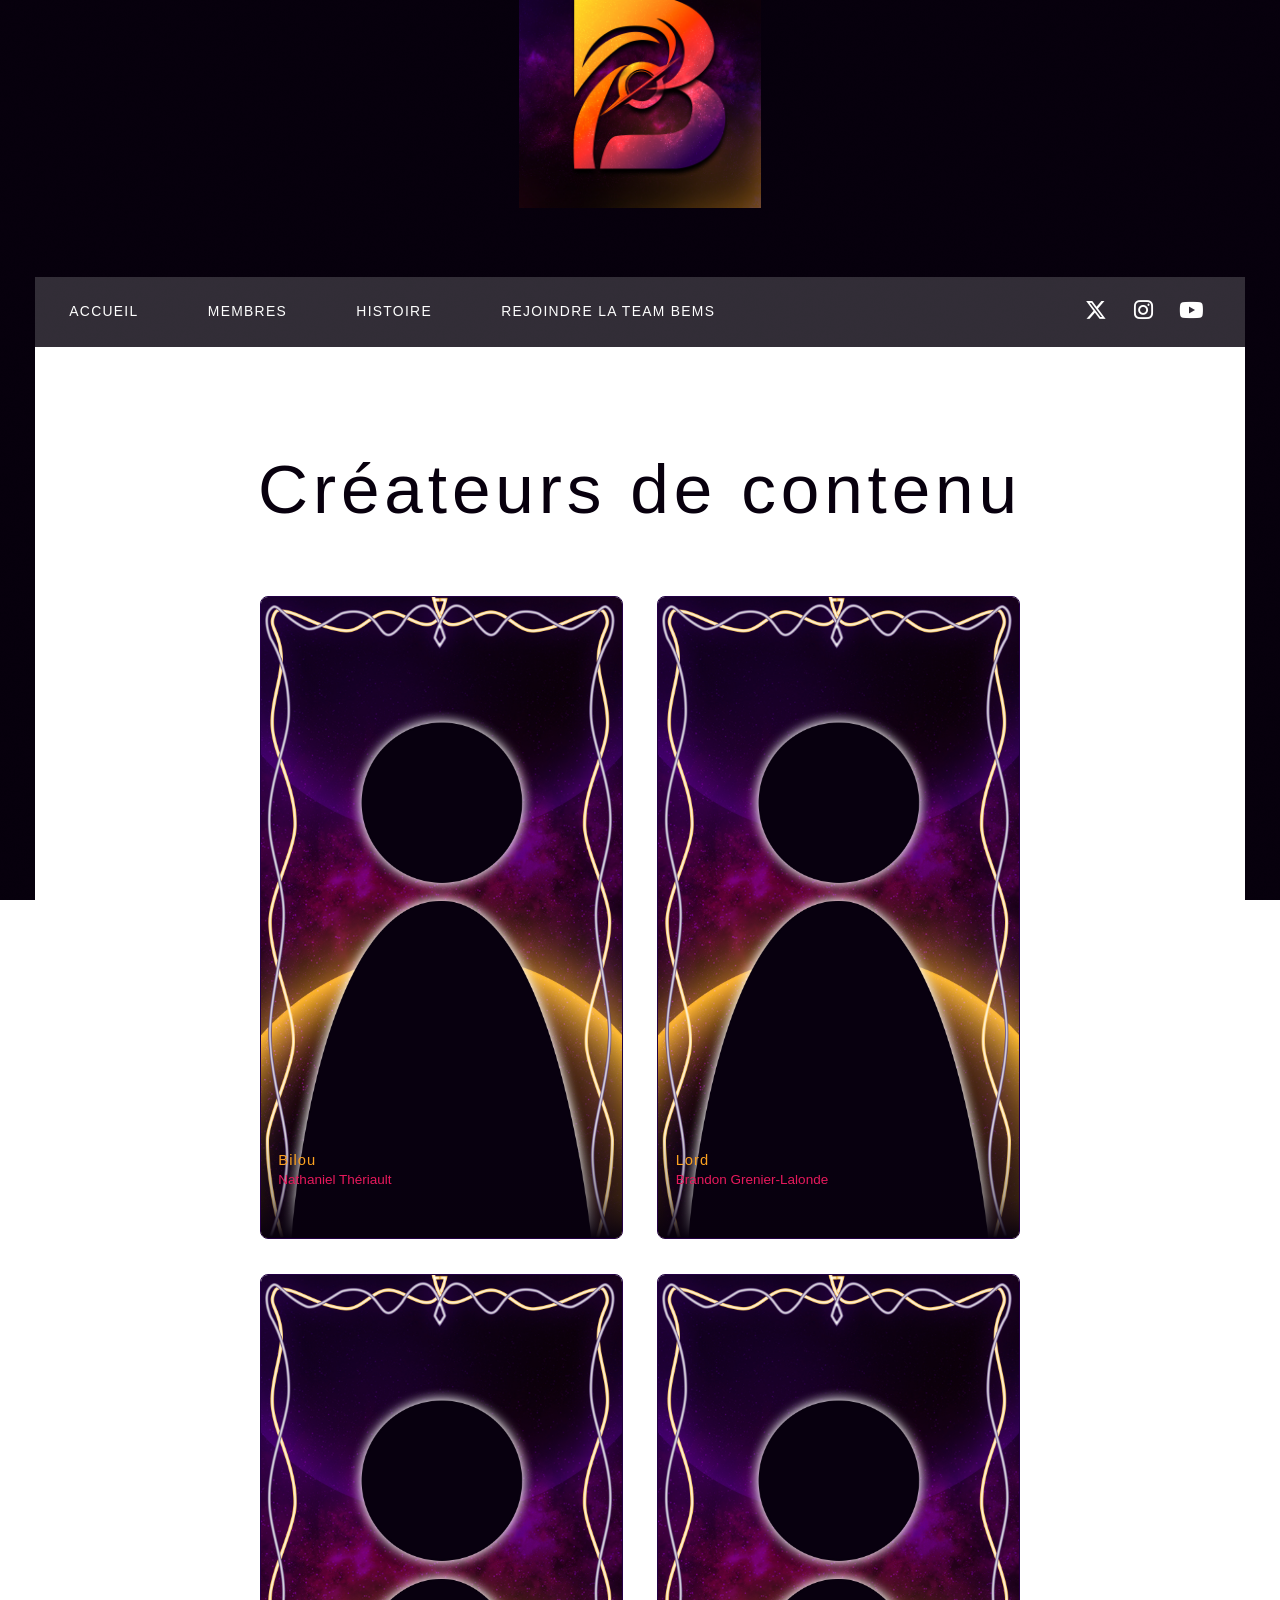
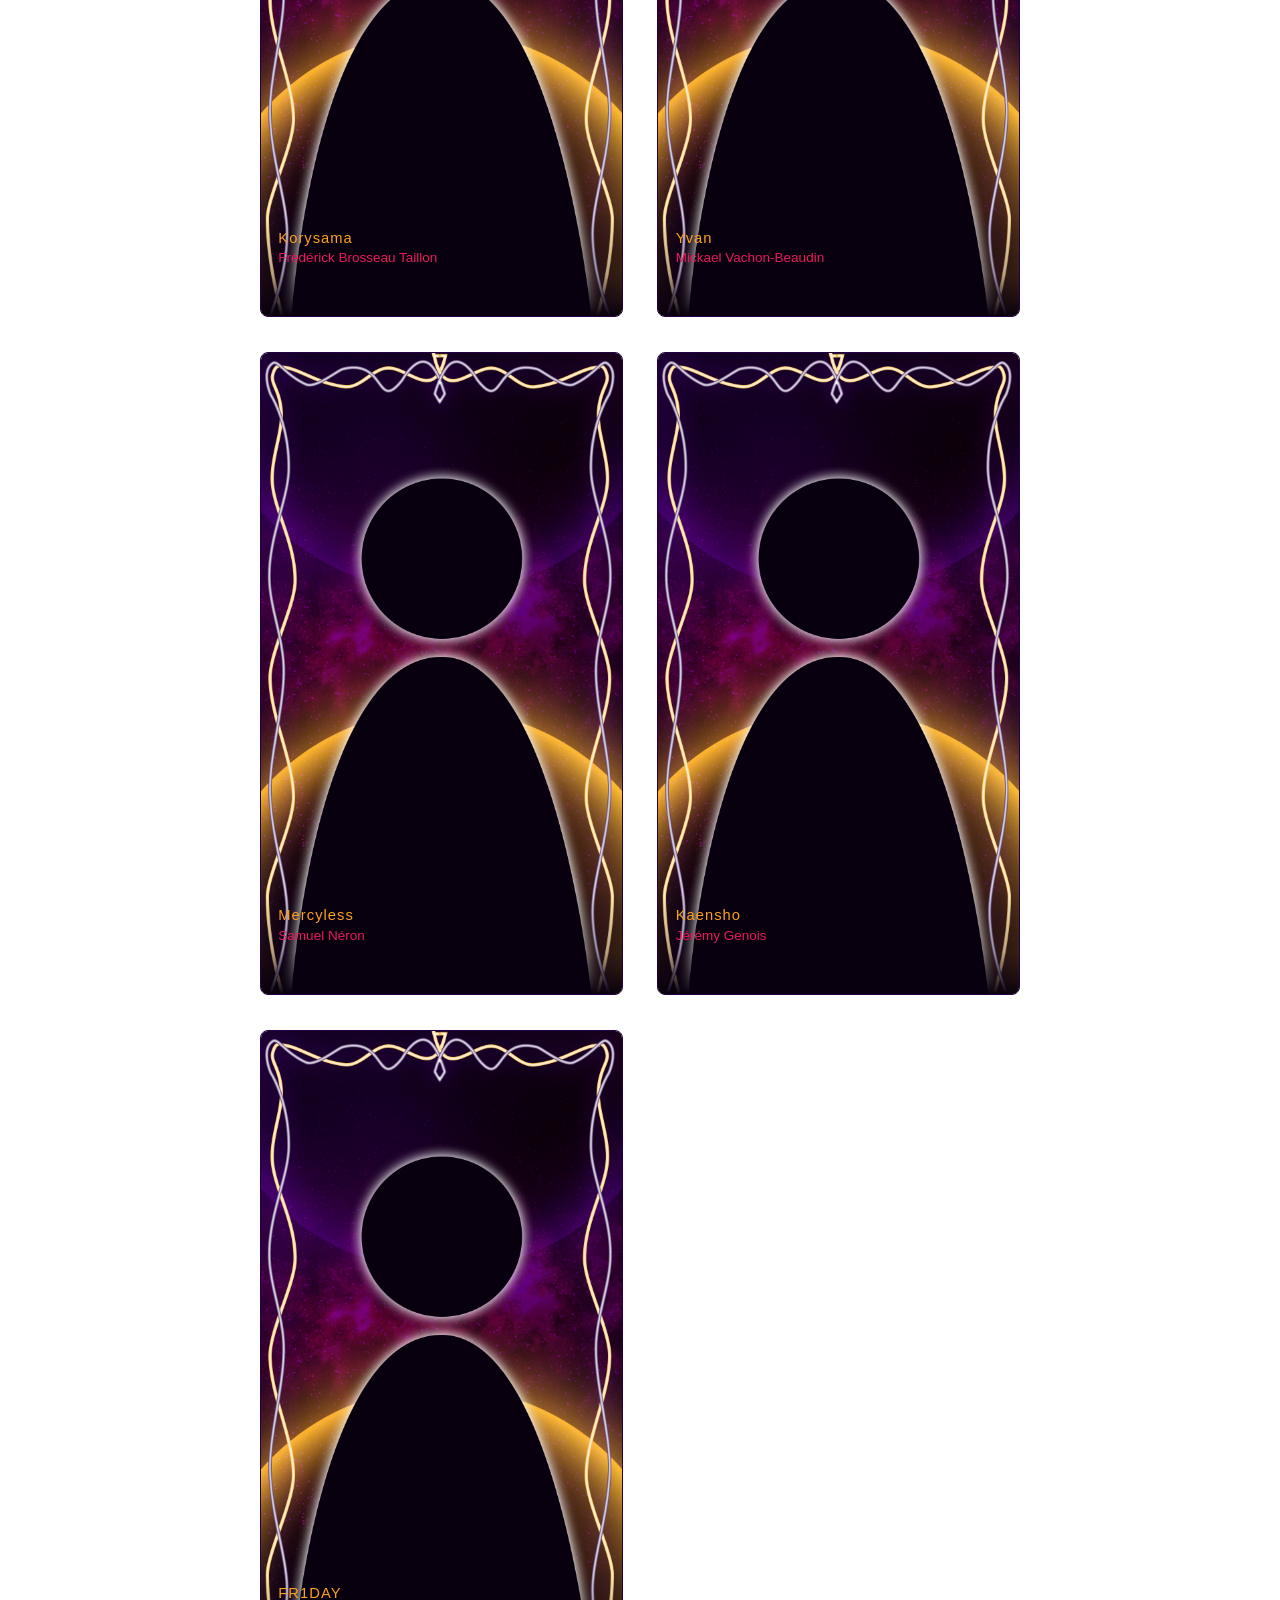
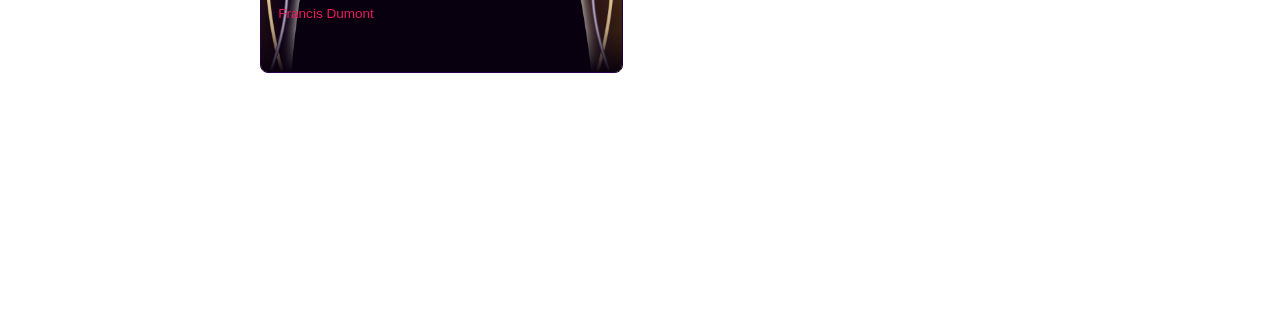
==== commit 77d28d69: "Updated from Publii" ====
--- a/createurs-de-contenu/index.html
+++ b/createurs-de-contenu/index.html
@@ -1,5 +1,5 @@
-<!DOCTYPE html><html lang="fr"><head><meta charset="utf-8"><meta http-equiv="X-UA-Compatible" content="IE=edge"><meta name="viewport" content="width=device-width,initial-scale=1,user-scalable=no"><title>Créateurs de contenu - Team BEMS</title><meta name="description" content="Bilou Nathaniel Thériault Survolez pour en voir plus Brandon Grenier-Lalonde Survolez pour en voir plus Frédérick Brosseau Taillon Survolez pour en voir plus&hellip;"><meta name="generator" content="Publii Open-Source CMS for Static Site"><link rel="canonical" href="https://bilou-yt.github.io/Team-BEMS/createurs-de-contenu/"><link rel="alternate" type="application/atom+xml" href="https://bilou-yt.github.io/Team-BEMS/feed.xml" title="Team BEMS - RSS"><link rel="alternate" type="application/json" href="https://bilou-yt.github.io/Team-BEMS/feed.json" title="Team BEMS - JSON"><meta property="og:title" content="Créateurs de contenu"><meta property="og:image" content="https://bilou-yt.github.io/Team-BEMS/media/website/Logo-BEMS-2026-2.jpg"><meta property="og:image:width" content="1000"><meta property="og:image:height" content="1000"><meta property="og:site_name" content="Team BEMS"><meta property="og:description" content="Bilou Nathaniel Thériault Survolez pour en voir plus Brandon Grenier-Lalonde Survolez pour en voir plus Frédérick Brosseau Taillon Survolez pour en voir plus&hellip;"><meta property="og:url" content="https://bilou-yt.github.io/Team-BEMS/createurs-de-contenu/"><meta property="og:type" content="article"><link rel="shortcut icon" href="https://bilou-yt.github.io/Team-BEMS/media/website/Logo-BEMS-2026.jpg" type="image/x-icon"><link rel="stylesheet" href="https://bilou-yt.github.io/Team-BEMS/assets/css/fontawesome-all.min.css?v=85514f933f9e0b82460af63f1a403fa5"><link rel="stylesheet" href="https://bilou-yt.github.io/Team-BEMS/assets/css/style.css?v=eedf7d42659064f6be5014685bae437e"><noscript><link rel="stylesheet" href="https://bilou-yt.github.io/Team-BEMS/assets/css/noscript.css?v=0674c292c8e37336effd100b6e788a7c"></noscript><script type="application/ld+json">{"@context":"http://schema.org","@type":"Article","mainEntityOfPage":{"@type":"WebPage","@id":"https://bilou-yt.github.io/Team-BEMS/createurs-de-contenu/"},"headline":"Créateurs de contenu","datePublished":"2026-04-02T18:26-04:00","dateModified":"2026-04-04T16:21-04:00","image":{"@type":"ImageObject","url":"https://bilou-yt.github.io/Team-BEMS/media/website/Logo-BEMS-2026-2.jpg","height":1000,"width":1000},"description":"Bilou Nathaniel Thériault Survolez pour en voir plus Brandon Grenier-Lalonde Survolez pour en voir plus Frédérick Brosseau Taillon Survolez pour en voir plus&hellip;","author":{"@type":"Person","name":"Nathaniel Thériault","url":"https://bilou-yt.github.io/Team-BEMS/authors/nathaniel-theriault/"},"publisher":{"@type":"Organization","name":"Nathaniel Thériault","logo":{"@type":"ImageObject","url":"https://bilou-yt.github.io/Team-BEMS/media/website/Logo-BEMS-2026-2.jpg","height":1000,"width":1000}}}</script><style>#wrapper > .bg {
+<!DOCTYPE html><html lang="fr"><head><meta charset="utf-8"><meta http-equiv="X-UA-Compatible" content="IE=edge"><meta name="viewport" content="width=device-width,initial-scale=1,user-scalable=no"><title>Créateurs de contenu - Team BEMS</title><meta name="description" content="Bilou Nathaniel Thériault Brandon Grenier-Lalonde Frédérick Brosseau Taillon Mickael Vachon-Beaudin Samuel Néron Jérémy Genois Francis Dumont Voir le profil →"><meta name="generator" content="Publii Open-Source CMS for Static Site"><link rel="canonical" href="https://bilou-yt.github.io/Team-BEMS/createurs-de-contenu/"><link rel="alternate" type="application/atom+xml" href="https://bilou-yt.github.io/Team-BEMS/feed.xml" title="Team BEMS - RSS"><link rel="alternate" type="application/json" href="https://bilou-yt.github.io/Team-BEMS/feed.json" title="Team BEMS - JSON"><meta property="og:title" content="Créateurs de contenu"><meta property="og:image" content="https://bilou-yt.github.io/Team-BEMS/media/website/Logo-BEMS-2026-2.jpg"><meta property="og:image:width" content="1000"><meta property="og:image:height" content="1000"><meta property="og:site_name" content="Team BEMS"><meta property="og:description" content="Bilou Nathaniel Thériault Brandon Grenier-Lalonde Frédérick Brosseau Taillon Mickael Vachon-Beaudin Samuel Néron Jérémy Genois Francis Dumont Voir le profil →"><meta property="og:url" content="https://bilou-yt.github.io/Team-BEMS/createurs-de-contenu/"><meta property="og:type" content="article"><link rel="shortcut icon" href="https://bilou-yt.github.io/Team-BEMS/media/website/Logo-BEMS-2026.jpg" type="image/x-icon"><link rel="stylesheet" href="https://bilou-yt.github.io/Team-BEMS/assets/css/fontawesome-all.min.css?v=85514f933f9e0b82460af63f1a403fa5"><link rel="stylesheet" href="https://bilou-yt.github.io/Team-BEMS/assets/css/style.css?v=c31ec830e6de07eb555646c184573057"><noscript><link rel="stylesheet" href="https://bilou-yt.github.io/Team-BEMS/assets/css/noscript.css?v=0674c292c8e37336effd100b6e788a7c"></noscript><script type="application/ld+json">{"@context":"http://schema.org","@type":"Article","mainEntityOfPage":{"@type":"WebPage","@id":"https://bilou-yt.github.io/Team-BEMS/createurs-de-contenu/"},"headline":"Créateurs de contenu","datePublished":"2026-04-02T18:26-04:00","dateModified":"2026-04-04T17:03-04:00","image":{"@type":"ImageObject","url":"https://bilou-yt.github.io/Team-BEMS/media/website/Logo-BEMS-2026-2.jpg","height":1000,"width":1000},"description":"Bilou Nathaniel Thériault Brandon Grenier-Lalonde Frédérick Brosseau Taillon Mickael Vachon-Beaudin Samuel Néron Jérémy Genois Francis Dumont Voir le profil →","author":{"@type":"Person","name":"Nathaniel Thériault","url":"https://bilou-yt.github.io/Team-BEMS/authors/nathaniel-theriault/"},"publisher":{"@type":"Organization","name":"Nathaniel Thériault","logo":{"@type":"ImageObject","url":"https://bilou-yt.github.io/Team-BEMS/media/website/Logo-BEMS-2026-2.jpg","height":1000,"width":1000}}}</script><style>#wrapper > .bg {
                background-image: url(https://bilou-yt.github.io/Team-BEMS/assets/images/overlay.png), linear-gradient(0deg, rgba(0, 0, 0, 0.1), rgba(0, 0, 0, 0.1)), url();
            }</style><noscript><style>img[loading] {
                     opacity: 1;
-                }</style></noscript></head><body class="is-preload page-template"><div id="wrapper"><header id="header"><a class="logo logo-image" href="https://bilou-yt.github.io/Team-BEMS/"><img src="https://bilou-yt.github.io/Team-BEMS/media/website/Logo-BEMS-2026-2.jpg" alt="Team BEMS" width="1000" height="1000"></a></header><nav id="nav"><ul class="links"><li><a href="https://bilou-yt.github.io/Team-BEMS/" target="_self">Accueil</a></li><li><a href="https://bilou-yt.github.io/Team-BEMS/membres/">Membres</a></li><li><a href="https://bilou-yt.github.io/Team-BEMS/lhistoire-de-la-team-bems/" target="_self">Histoire</a></li><li><a href="https://bilou-yt.github.io/Team-BEMS/rejoindre-la-team-bems/" target="_self">Rejoindre la Team BEMS</a></li></ul><ul class="icons"><li><a href="https://x.com/TeamBEMS" class="icon brands fa-x-twitter"><span class="label">Twitter</span></a></li><li><a href="https://www.instagram.com/team_bems" class="icon brands fa-instagram"><span class="label">Instagram</span></a></li><li><a href="https://www.youtube.com/@teambems" class="icon brands fa-youtube"><span class="label">YouTube</span></a></li></ul></nav><main id="main"><article class="post"><header class="major"><h1>Créateurs de contenu</h1><p class="post__inner"></p></header><div class="post__inner post__entry"><div><div class="bems-creators-grid"><div class="bems-creator-card"><img loading="lazy" src="../media/website/placeholder-membres.jpg" alt="Bilou" sizes="(max-width: 48em) 100vw, 768px" srcset="../media/website/responsive/placeholder-membres-xs.jpg 300w, ../media/website/responsive/placeholder-membres-sm.jpg 480w, ../media/website/responsive/placeholder-membres-md.jpg 768w, ../media/website/responsive/placeholder-membres-lg.jpg 1024w, ../media/website/responsive/placeholder-membres-xl.jpg 1360w, ../media/website/responsive/placeholder-membres-2xl.jpg 1600w"><div class="bems-creator-overlay"><h3>Bilou</h3><p class="realname">Nathaniel Thériault</p><p class="bems-creator-hint">Survolez pour en voir plus</p><div class="bems-creator-socials"><a href="https://www.youtube.com/@bemsbilou" title="YouTube"><i class="fab fa-youtube"></i></a> <a href="https://www.twitch.tv/bems_bilou" title="Twitch"><i class="fab fa-twitch"></i></a> <a href="https://www.tiktok.com/@bems_bilou" title="TikTok"><i class="fab fa-tiktok"></i></a> <a href="https://x.com/BEMS_Bilou" title="X"><i class="fab fa-x-twitter"></i></a> <a href="https://www.instagram.com/bems_bilou" title="Instagram"><i class="fab fa-instagram"></i></a> <a href="https://www.facebook.com/BiBoy22l" title="Facebook"><i class="fab fa-facebook"></i></a></div><a class="voir-profil" href="/membre-bilou/">Voir le profil →</a></div></div><div class="bems-creator-card"><img loading="lazy" src="/media/files/placeholder-membres.jpg" alt="Lord" data-is-external-image="true"><div class="bems-creator-overlay"><h3>Lord</h3><p class="realname">Brandon Grenier-Lalonde</p><p class="bems-creator-hint">Survolez pour en voir plus</p><div class="bems-creator-socials"><a href="https://www.twitch.tv/bems_lord" title="Twitch"><i class="fab fa-twitch"></i></a></div><a class="voir-profil" href="/membre-lord/">Voir le profil →</a></div></div><div class="bems-creator-card"><img loading="lazy" src="/media/files/placeholder-membres.jpg" alt="Korysama" data-is-external-image="true"><div class="bems-creator-overlay"><h3>Korysama</h3><p class="realname">Frédérick Brosseau Taillon</p><p class="bems-creator-hint">Survolez pour en voir plus</p><div class="bems-creator-socials"><a href="https://www.twitch.tv/bems_korysama" title="Twitch"><i class="fab fa-twitch"></i></a> <a href="https://x.com/SDore35475" title="X"><i class="fab fa-x-twitter"></i></a></div><a class="voir-profil" href="/membre-korysama/">Voir le profil →</a></div></div><div class="bems-creator-card"><img loading="lazy" src="/media/files/placeholder-membres.jpg" alt="Yvan" data-is-external-image="true"><div class="bems-creator-overlay"><h3>Yvan</h3><p class="realname">Mickael Vachon-Beaudin</p><p class="bems-creator-hint">Survolez pour en voir plus</p><div class="bems-creator-socials"><a href="https://www.twitch.tv/bems_yvan" title="Twitch"><i class="fab fa-twitch"></i></a> <a href="https://www.tiktok.com/@bems_yvan" title="TikTok"><i class="fab fa-tiktok"></i></a> <a href="https://www.instagram.com/bems_yvan" title="Instagram"><i class="fab fa-instagram"></i></a></div><a class="voir-profil" href="/membre-yvan/">Voir le profil →</a></div></div><div class="bems-creator-card"><img loading="lazy" src="/media/files/placeholder-membres.jpg" alt="Mercyless" data-is-external-image="true"><div class="bems-creator-overlay"><h3>Mercyless</h3><p class="realname">Samuel Néron</p><p class="bems-creator-hint">Survolez pour en voir plus</p><div class="bems-creator-socials"><a href="https://www.youtube.com/channel/UC285VWlPebuUxWFPDwal5Hg" title="YouTube"><i class="fab fa-youtube"></i></a> <a href="https://www.twitch.tv/bems_m3rcyless" title="Twitch"><i class="fab fa-twitch"></i></a> <a href="https://www.tiktok.com/@bems_m3rcyless" title="TikTok"><i class="fab fa-tiktok"></i></a> <a href="https://x.com/Hellboy13K" title="X"><i class="fab fa-x-twitter"></i></a> <a href="https://www.instagram.com/bems_m3rcylove" title="Instagram"><i class="fab fa-instagram"></i></a></div><a class="voir-profil" href="/membre-mercyless/">Voir le profil →</a></div></div><div class="bems-creator-card"><img loading="lazy" src="/media/files/placeholder-membres.jpg" alt="Kaensho" data-is-external-image="true"><div class="bems-creator-overlay"><h3>Kaensho</h3><p class="realname">Jérémy Genois</p><p class="bems-creator-hint">Survolez pour en voir plus</p><div class="bems-creator-socials"><a href="https://www.twitch.tv/bems_kaensho" title="Twitch"><i class="fab fa-twitch"></i></a></div><a class="voir-profil" href="/membre-kaensho/">Voir le profil →</a></div></div><div class="bems-creator-card"><img loading="lazy" src="/media/files/placeholder-membres.jpg" alt="FR1DAY" data-is-external-image="true"><div class="bems-creator-overlay"><h3>FR1DAY</h3><p class="realname">Francis Dumont</p><p class="bems-creator-hint">Survolez pour en voir plus</p><div class="bems-creator-socials"><a href="https://www.youtube.com/@BEMS_FR1DAY" title="YouTube"><i class="fab fa-youtube"></i></a> <a href="https://www.twitch.tv/bems_fr1day" title="Twitch"><i class="fab fa-twitch"></i></a> <a href="https://www.tiktok.com/@bems_fr1day" title="TikTok"><i class="fab fa-tiktok"></i></a></div><a class="voir-profil" href="/membre-fr1day/">Voir le profil →</a></div></div></div></div><figure class="post__image post__image--center"><img loading="lazy" src="https://bilou-yt.github.io/Team-BEMS/media/posts/4/placeholder-membres.jpg" height="1920" width="1080" alt="" sizes="(max-width: 48em) 100vw, 768px" srcset="https://bilou-yt.github.io/Team-BEMS/media/posts/4/responsive/placeholder-membres-xs.jpg 300w, https://bilou-yt.github.io/Team-BEMS/media/posts/4/responsive/placeholder-membres-sm.jpg 480w, https://bilou-yt.github.io/Team-BEMS/media/posts/4/responsive/placeholder-membres-md.jpg 768w, https://bilou-yt.github.io/Team-BEMS/media/posts/4/responsive/placeholder-membres-lg.jpg 1024w, https://bilou-yt.github.io/Team-BEMS/media/posts/4/responsive/placeholder-membres-xl.jpg 1360w, https://bilou-yt.github.io/Team-BEMS/media/posts/4/responsive/placeholder-membres-2xl.jpg 1600w"></figure></div></article></main><footer id="copyright"><ul><li>© Team BEMS</li><li>Team BEMS™</li></ul></footer></div><script src="https://bilou-yt.github.io/Team-BEMS/assets/js/jquery.min.js?v=c9771cc3e90e18f5336eedbd0fffb2cf"></script><script src="https://bilou-yt.github.io/Team-BEMS/assets/js/jquery.scrollex.min.js?v=f89065e3d988006af9791b44561d7c90"></script><script src="https://bilou-yt.github.io/Team-BEMS/assets/js/jquery.scrolly.min.js?v=1ed5a78bde1476875a40f6b9ff44fc14"></script><script src="https://bilou-yt.github.io/Team-BEMS/assets/js/browser.min.js?v=c07298dd19048a8a69ad97e754dfe8d0"></script><script src="https://bilou-yt.github.io/Team-BEMS/assets/js/breakpoints.min.js?v=81a479eb099e3b187613943b085923b8"></script><script src="https://bilou-yt.github.io/Team-BEMS/assets/js/util.min.js?v=4201a626f8c9b614a663b3a1d7d82615"></script><script src="https://bilou-yt.github.io/Team-BEMS/assets/js/main.min.js?v=56233c354bd814758be8bff42f7e13a5"></script><script>/*<![CDATA[*/var images=document.querySelectorAll("img[loading]");for(var i=0;i<images.length;i++){if(images[i].complete){images[i].classList.add("is-loaded")}else{images[i].addEventListener("load",function(){this.classList.add("is-loaded")},false)}};/*]]>*/</script></body></html>+                }</style></noscript></head><body class="is-preload page-template"><div id="wrapper"><header id="header"><a class="logo logo-image" href="https://bilou-yt.github.io/Team-BEMS/"><img src="https://bilou-yt.github.io/Team-BEMS/media/website/Logo-BEMS-2026-2.jpg" alt="Team BEMS" width="1000" height="1000"></a></header><nav id="nav"><ul class="links"><li><a href="https://bilou-yt.github.io/Team-BEMS/" target="_self">Accueil</a></li><li><a href="https://bilou-yt.github.io/Team-BEMS/membres/">Membres</a></li><li><a href="https://bilou-yt.github.io/Team-BEMS/lhistoire-de-la-team-bems/" target="_self">Histoire</a></li><li><a href="https://bilou-yt.github.io/Team-BEMS/rejoindre-la-team-bems/" target="_self">Rejoindre la Team BEMS</a></li></ul><ul class="icons"><li><a href="https://x.com/TeamBEMS" class="icon brands fa-x-twitter"><span class="label">Twitter</span></a></li><li><a href="https://www.instagram.com/team_bems" class="icon brands fa-instagram"><span class="label">Instagram</span></a></li><li><a href="https://www.youtube.com/@teambems" class="icon brands fa-youtube"><span class="label">YouTube</span></a></li></ul></nav><main id="main"><article class="post"><header class="major"><h1>Créateurs de contenu</h1><p class="post__inner"></p></header><div class="post__inner post__entry"><div><div class="bems-creators-grid"><div class="bems-creator-card"><img loading="lazy" src="/media/files/placeholder-membres.jpg" alt="Bilou" data-is-external-image="true"><div class="bems-creator-overlay"><h3>Bilou</h3><p class="realname">Nathaniel Thériault</p><div class="bems-creator-socials"><a href="https://www.youtube.com/@bemsbilou" title="YouTube"><i class="fab fa-youtube"></i> </a><a href="https://www.twitch.tv/bems_bilou" title="Twitch"><i class="fab fa-twitch"></i> </a><a href="https://www.tiktok.com/@bems_bilou" title="TikTok"><i class="fab fa-tiktok"></i> </a><a href="https://x.com/BEMS_Bilou" title="X"><i class="fab fa-x-twitter"></i> </a><a href="https://www.instagram.com/bems_bilou" title="Instagram"><i class="fab fa-instagram"></i> </a><a href="https://www.facebook.com/BiBoy22l" title="Facebook"><i class="fab fa-facebook"></i></a></div><a class="voir-profil" href="/membre-bilou/">Voir le profil →</a></div></div><div class="bems-creator-card"><img loading="lazy" src="/media/files/placeholder-membres.jpg" alt="Lord" data-is-external-image="true"><div class="bems-creator-overlay"><h3>Lord</h3><p class="realname">Brandon Grenier-Lalonde</p><div class="bems-creator-socials"><a href="https://www.twitch.tv/bems_lord" title="Twitch"><i class="fab fa-twitch"></i></a></div><a class="voir-profil" href="/membre-lord/">Voir le profil →</a></div></div><div class="bems-creator-card"><img loading="lazy" src="/media/files/placeholder-membres.jpg" alt="Korysama" data-is-external-image="true"><div class="bems-creator-overlay"><h3>Korysama</h3><p class="realname">Frédérick Brosseau Taillon</p><div class="bems-creator-socials"><a href="https://www.twitch.tv/bems_korysama" title="Twitch"><i class="fab fa-twitch"></i> </a><a href="https://x.com/SDore35475" title="X"><i class="fab fa-x-twitter"></i></a></div><a class="voir-profil" href="/membre-korysama/">Voir le profil →</a></div></div><div class="bems-creator-card"><img loading="lazy" src="/media/files/placeholder-membres.jpg" alt="Yvan" data-is-external-image="true"><div class="bems-creator-overlay"><h3>Yvan</h3><p class="realname">Mickael Vachon-Beaudin</p><div class="bems-creator-socials"><a href="https://www.twitch.tv/bems_yvan" title="Twitch"><i class="fab fa-twitch"></i> </a><a href="https://www.tiktok.com/@bems_yvan" title="TikTok"><i class="fab fa-tiktok"></i> </a><a href="https://www.instagram.com/bems_yvan" title="Instagram"><i class="fab fa-instagram"></i></a></div><a class="voir-profil" href="/membre-yvan/">Voir le profil →</a></div></div><div class="bems-creator-card"><img loading="lazy" src="/media/files/placeholder-membres.jpg" alt="Mercyless" data-is-external-image="true"><div class="bems-creator-overlay"><h3>Mercyless</h3><p class="realname">Samuel Néron</p><div class="bems-creator-socials"><a href="https://www.youtube.com/channel/UC285VWlPebuUxWFPDwal5Hg" title="YouTube"><i class="fab fa-youtube"></i> </a><a href="https://www.twitch.tv/bems_m3rcyless" title="Twitch"><i class="fab fa-twitch"></i> </a><a href="https://www.tiktok.com/@bems_m3rcyless" title="TikTok"><i class="fab fa-tiktok"></i> </a><a href="https://x.com/Hellboy13K" title="X"><i class="fab fa-x-twitter"></i> </a><a href="https://www.instagram.com/bems_m3rcylove" title="Instagram"><i class="fab fa-instagram"></i></a></div><a class="voir-profil" href="/membre-mercyless/">Voir le profil →</a></div></div><div class="bems-creator-card"><img loading="lazy" src="/media/files/placeholder-membres.jpg" alt="Kaensho" data-is-external-image="true"><div class="bems-creator-overlay"><h3>Kaensho</h3><p class="realname">Jérémy Genois</p><div class="bems-creator-socials"><a href="https://www.twitch.tv/bems_kaensho" title="Twitch"><i class="fab fa-twitch"></i></a></div><a class="voir-profil" href="/membre-kaensho/">Voir le profil →</a></div></div><div class="bems-creator-card"><img loading="lazy" src="/media/files/placeholder-membres.jpg" alt="FR1DAY" data-is-external-image="true"><div class="bems-creator-overlay"><h3>FR1DAY</h3><p class="realname">Francis Dumont</p><div class="bems-creator-socials"><a href="https://www.youtube.com/@BEMS_FR1DAY" title="YouTube"><i class="fab fa-youtube"></i> </a><a href="https://www.twitch.tv/bems_fr1day" title="Twitch"><i class="fab fa-twitch"></i> </a><a href="https://www.tiktok.com/@bems_fr1day" title="TikTok"><i class="fab fa-tiktok"></i></a></div><a class="voir-profil" href="/membre-fr1day/">Voir le profil →</a></div></div></div></div></div></article></main><footer id="copyright"><ul><li>© Team BEMS</li><li>Team BEMS™</li></ul></footer></div><script src="https://bilou-yt.github.io/Team-BEMS/assets/js/jquery.min.js?v=c9771cc3e90e18f5336eedbd0fffb2cf"></script><script src="https://bilou-yt.github.io/Team-BEMS/assets/js/jquery.scrollex.min.js?v=f89065e3d988006af9791b44561d7c90"></script><script src="https://bilou-yt.github.io/Team-BEMS/assets/js/jquery.scrolly.min.js?v=1ed5a78bde1476875a40f6b9ff44fc14"></script><script src="https://bilou-yt.github.io/Team-BEMS/assets/js/browser.min.js?v=c07298dd19048a8a69ad97e754dfe8d0"></script><script src="https://bilou-yt.github.io/Team-BEMS/assets/js/breakpoints.min.js?v=81a479eb099e3b187613943b085923b8"></script><script src="https://bilou-yt.github.io/Team-BEMS/assets/js/util.min.js?v=4201a626f8c9b614a663b3a1d7d82615"></script><script src="https://bilou-yt.github.io/Team-BEMS/assets/js/main.min.js?v=56233c354bd814758be8bff42f7e13a5"></script><script>/*<![CDATA[*/var images=document.querySelectorAll("img[loading]");for(var i=0;i<images.length;i++){if(images[i].complete){images[i].classList.add("is-loaded")}else{images[i].addEventListener("load",function(){this.classList.add("is-loaded")},false)}};/*]]>*/</script></body></html>
